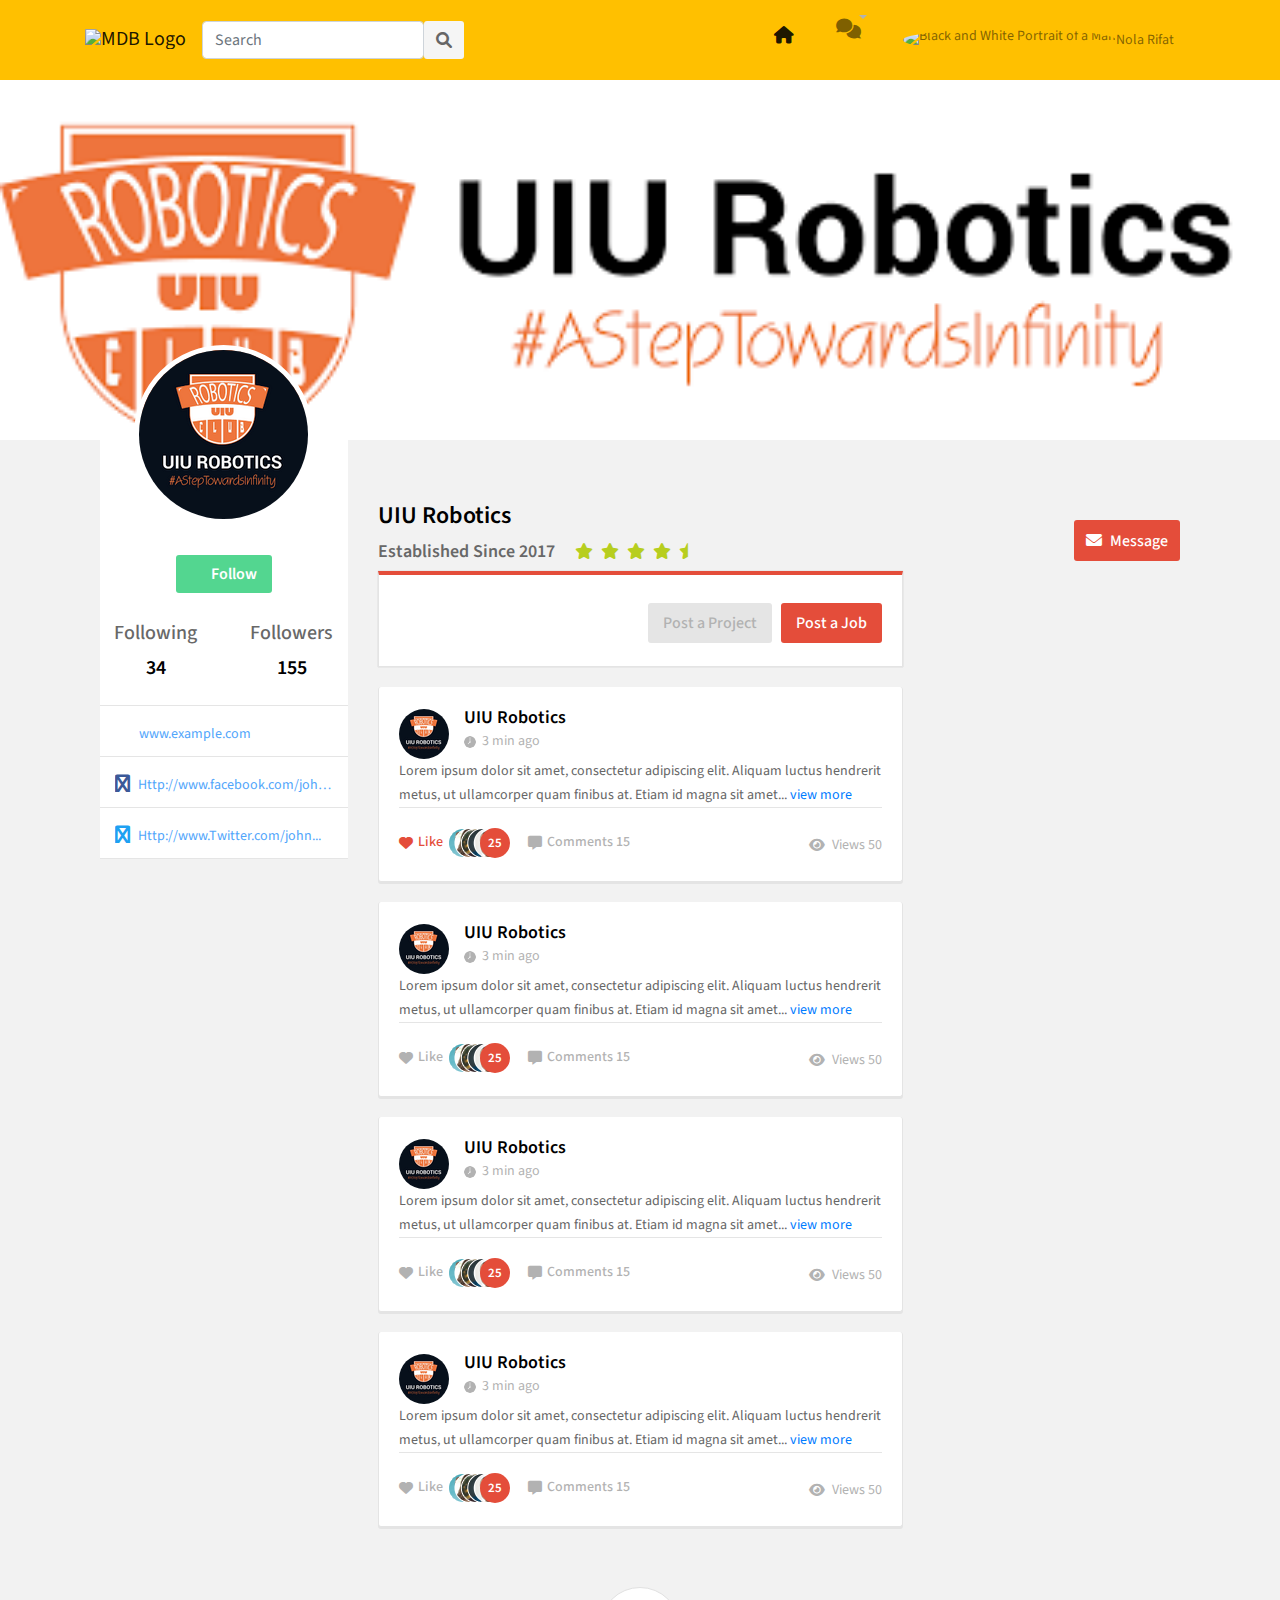
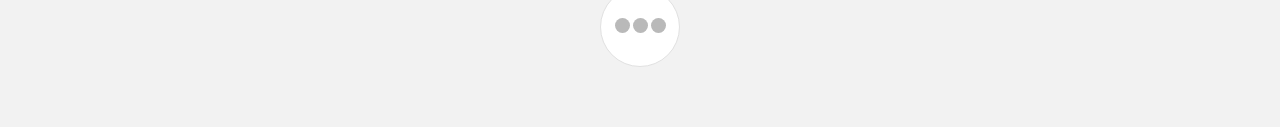
==== ClubPg.html @ 93779e3f "Version 1 Ui clubpg" ====
<!DOCTYPE html>
<html>
<head>
	<meta http-equiv="Content-Type" content="text/html; charset=UTF-8">

	<title>WorkWise Html Template</title>
	<meta name="viewport" content="width=device-width, initial-scale=1.0">
	<meta name="description" content="">
	<meta name="keywords" content="">
	<link rel="stylesheet" type="text/css" href="./WorkWise Html Template_files/animate.css">
	<link rel="stylesheet" type="text/css" href="./WorkWise Html Template_files/bootstrap.min.css">
	<link rel="stylesheet" type="text/css" href="./WorkWise Html Template_files/flatpickr.min.css">
	<link rel="stylesheet" type="text/css" href="./WorkWise Html Template_files/line-awesome.css">
	<link rel="stylesheet" type="text/css" href="./WorkWise Html Template_files/line-awesome-font-awesome.min.css">
	<link href="./WorkWise Html Template_files/all.min.css" rel="stylesheet" type="text/css">
	<link rel="stylesheet" type="text/css" href="./WorkWise Html Template_files/font-awesome.min.css">
	<link rel="stylesheet" type="text/css" href="./WorkWise Html Template_files/slick.css">
	<link rel="stylesheet" type="text/css" href="./WorkWise Html Template_files/slick-theme.css">
	<link rel="stylesheet" type="text/css" href="./WorkWise Html Template_files/style.css">
	<link rel="stylesheet" type="text/css" href="./WorkWise Html Template_files/responsive.css">
	<link href="https://cdn.jsdelivr.net/npm/bootstrap@5.1.3/dist/css/bootstrap.min.css" rel="stylesheet"
        integrity="sha384-1BmE4kWBq78iYhFldvKuhfTAU6auU8tT94WrHftjDbrCEXSU1oBoqyl2QvZ6jIW3" crossorigin="anonymous">
    <link href="https://cdnjs.cloudflare.com/ajax/libs/font-awesome/6.0.0/css/all.min.css" rel="stylesheet" />
    <link href="https://cdnjs.cloudflare.com/ajax/libs/mdb-ui-kit/4.3.0/mdb.min.css" rel="stylesheet" />
</head>

<body data-new-gr-c-s-check-loaded="14.1073.0" data-gr-ext-installed="">
	<style>
        @import url('https://fonts.googleapis.com/css2?family=Source+Sans+Pro:ital,wght@0,200;0,300;0,400;0,600;0,700;0,900;1,200;1,300;1,400;1,600;1,700;1,900&display=swap');

        * {
            font-family: 'Source Sans Pro', sans-serif;
        }
        body{
            background-color: #f2f2f2;
        }

        .navbar{
            background-color: #FFC000;
			width: 100%;
        }
        
    </style>
	<nav class="navbar navbar-expand-lg navbar-light bg-orange bg-opacity-30" >
		<div class="container justify-content-between">
			<div class="d-flex">
				<a class="navbar-brand me-2 mb-1 d-flex align-items-center" href="#">
					<img src="https://mdbcdn.b-cdn.net/img/logo/mdb-transaprent-noshadows.webp" height="20"
						alt="MDB Logo" loading="lazy" style="margin-top: 2px;" />
				</a>

				<form class="input-group w-auto my-auto d-none d-sm-flex">
					<input autocomplete="off" type="search" class="form-control rounded" placeholder="Search"
						style="min-width: 125px;" />
					<span class="input-group-text border-0 d-none d-lg-flex"><i class="fas fa-search"></i></span>
				</form>
			</div>

			<ul class="navbar-nav flex-row">

				<li class="nav-item me-3 me-lg-1 active">
					<a class="nav-link" href="#">
						<span><i class="fas fa-home fa-lg"></i></span>
					</a>
				</li>

				<li class="nav-item dropdown me-3 me-lg-1">
					<a class="nav-link dropdown-toggle hidden-arrow" href="#" id="navbarDropdownMenuLink" role="button" data-mdb-toggle="dropdown" aria-expanded="false">
						<i class="fas fa-comments fa-lg"></i>

					</a>
					<ul class="dropdown-menu dropdown-menu-end" aria-labelledby="navbarDropdownMenuLink">
						<li><a class="dropdown-item" href="#">Some news</a></li>
						<li><a class="dropdown-item" href="#">Another news</a></li>
						<li><a class="dropdown-item" href="#">Something else here</a></li>
					</ul>
				</li>

				<li class="nav-item me-3 me-lg-1">
					<a class="nav-link d-sm-flex align-items-sm-center" href="#">
						<img src="https://mdbcdn.b-cdn.net/img/new/avatars/1.webp" class="rounded-circle" height="22"
							alt="Black and White Portrait of a Man" loading="lazy" />
						<strong class="d-none d-sm-block ms-1">Nola Rifat</strong>
					</a>
				</li>
				
			</ul>
            
		</div>
	</nav>
	<div class="wrapper">
		
		<!--<header>
			
			<div class="container">
				<div class="header-data">
					<div class="logo">
						<a href="https://gambolthemes.net/workwise-new/index.html" title=""><img
								src="./WorkWise Html Template_files/logo.png" alt=""></a>
					</div>
					<div class="search-bar">
						<form>
							<input type="text" name="search" placeholder="Search...">
							<button type="submit"><i class="la la-search"></i></button>
						</form>
					</div>
					<div class="menu-btn">
						<a href="https://gambolthemes.net/workwise-new/company-profile.html#" title=""><i
								class="fa fa-bars"></i></a>
					</div>
					<div class="user-account">
						<div class="user-info">
							<img src="./WorkWise Html Template_files/user.png" alt="">
							<a href="https://gambolthemes.net/workwise-new/company-profile.html#" title="">John</a>
							<i class="la la-sort-down"></i>
						</div>
						<div class="user-account-settingss">
							<h3>Online Status</h3>
							<ul class="on-off-status">
								<li>
									<div class="fgt-sec">
										<input type="radio" name="cc" id="c5">
										<label for="c5">
											<span></span>
										</label>
										<small>Online</small>
									</div>
								</li>
								<li>
									<div class="fgt-sec">
										<input type="radio" name="cc" id="c6">
										<label for="c6">
											<span></span>
										</label>
										<small>Offline</small>
									</div>
								</li>
							</ul>
							<h3>Custom Status</h3>
							<div class="search_form">
								<form>
									<input type="text" name="search">
									<button type="submit">Ok</button>
								</form>
							</div>
							<h3>Setting</h3>
							<ul class="us-links">
								<li><a href="https://gambolthemes.net/workwise-new/profile-account-setting.html"
										title="">Account Setting</a></li>
								<li><a href="https://gambolthemes.net/workwise-new/company-profile.html#"
										title="">Privacy</a></li>
								<li><a href="https://gambolthemes.net/workwise-new/company-profile.html#"
										title="">Faqs</a></li>
								<li><a href="https://gambolthemes.net/workwise-new/company-profile.html#" title="">Terms
										&amp; Conditions</a></li>
							</ul>
							<h3 class="tc"><a href="https://gambolthemes.net/workwise-new/sign-in.html"
									title="">Logout</a></h3>
						</div>
					</div>
				</div>
			</div> 
		</header>-->
		<section class="cover-sec">
			<img src="./WorkWise Html Template_files/rcover.jpg" alt="">
		</section>
		<main>
			<div class="main-section">
				<div class="container">
					<div class="main-section-data">
						<div class="row">
							<div class="col-lg-3">
								<div class="main-left-sidebar">
									<div class="user_profile">
										<div class="user-pro-img">
											<img src="./WorkWise Html Template_files/rsz_robotics-profile.png" alt="">
										</div>
										<div class="user_pro_status">
											<ul class="flw-hr">
												<li><a href="https://gambolthemes.net/workwise-new/company-profile.html#"
														title="" class="flww"><i class="la la-plus"></i> Follow</a></li>
											</ul>
											<ul class="flw-status">
												<li>
													<span>Following</span>
													<b>34</b>
												</li>
												<li>
													<span>Followers</span>
													<b>155</b>
												</li>
											</ul>
										</div> 
										<ul class="social_links">
											<li><a href="https://gambolthemes.net/workwise-new/company-profile.html#"
													title=""><i class="la la-globe"></i> www.example.com</a></li>
											<li><a href="https://gambolthemes.net/workwise-new/company-profile.html#"
													title=""><i class="fa fa-facebook-square"></i>
													Http://www.facebook.com/john...</a></li>
											<li><a href="https://gambolthemes.net/workwise-new/company-profile.html#"
													title=""><i class="fa fa-twitter"></i>
													Http://www.Twitter.com/john...</a></li>
										</ul>
									</div>
								</div>
							</div>
							<div class="col-lg-6">
								<div class="main-ws-sec">
									<div class="user-tab-sec">
										<h3>UIU Robotics</h3>
										<div class="star-descp">
											<span>Established Since 2017</span>
											<ul>
												<li><i class="fa fa-star"></i></li>
												<li><i class="fa fa-star"></i></li>
												<li><i class="fa fa-star"></i></li>
												<li><i class="fa fa-star"></i></li>
												<li><i class="fa fa-star-half-o"></i></li>
											</ul> 
										</div>
									</div>
                                    <div class="post-topbar">
                                        <div class="user-picy">
                                           <img src="./WorkWise Html Template1_files/rsz_11rsz_robotics-profile.png" alt="">
                                        </div>
                                        <div class="post-st">
                                           <ul>
                                              <li><a class="post_project" href="https://gambolthemes.net/workwise-new/index.html#" title="">Post a Project</a></li>
                                              <li><a class="post-jb active" href="https://gambolthemes.net/workwise-new/index.html#" title="">Post a Job</a></li>
                                            </ul>
                                        </div>
                                    </div>
									<div class="product-feed-tab current" id="feed-dd">
										<div class="posts-section">
											<div class="post-bar">
												<div class="post_topbar">
													<div class="usy-dt">
														<img src="./WorkWise Html Template_files/rsz_11rsz_robotics-profile.png"
															alt="">
														<div class="usy-name">
															<h3>UIU Robotics</h3>
															<span><img src="./WorkWise Html Template_files/clock.png"
																	alt="">3 min ago</span>
														</div>
													</div>
													<div class="ed-opts">
														<a href="https://gambolthemes.net/workwise-new/company-profile.html#"
															title="" class="ed-opts-open"><i
																class="la la-ellipsis-v"></i></a>
														<ul class="ed-options">
															<li><a href="https://gambolthemes.net/workwise-new/company-profile.html#"
																	title="">Edit Post</a></li>
															<li><a href="https://gambolthemes.net/workwise-new/company-profile.html#"
																	title="">Unsaved</a></li>
															<li><a href="https://gambolthemes.net/workwise-new/company-profile.html#"
																	title="">Unbid</a></li>
															<li><a href="https://gambolthemes.net/workwise-new/company-profile.html#"
																	title="">Close</a></li>
															<li><a href="https://gambolthemes.net/workwise-new/company-profile.html#"
																	title="">Hide</a></li>
														</ul>
													</div>
												</div>
												<div class="epi-sec">
													<p>Lorem ipsum dolor sit amet, consectetur adipiscing elit. Aliquam
														luctus hendrerit metus, ut ullamcorper quam finibus at. Etiam id
														magna sit amet... <a
															href="https://gambolthemes.net/workwise-new/company-profile.html#"
															title="">view more</a></p>
												</div>
												<div class="job-status-bar">
													<ul class="like-com">
														<li>
															<a href="https://gambolthemes.net/workwise-new/company-profile.html#"
																class="active"><i class="fas fa-heart"></i> Like</a>
															<img src="./WorkWise Html Template_files/liked-img.png"
																alt="">
															<span>25</span>
														</li>
														<li><a href="https://gambolthemes.net/workwise-new/company-profile.html#"
																class="com"><i class="fas fa-comment-alt"></i> Comments
																15</a></li>
													</ul>
													<a
														href="https://gambolthemes.net/workwise-new/company-profile.html#"><i
															class="fas fa-eye"></i>Views 50</a>
												</div>
											</div>
											<div class="post-bar">
												<div class="post_topbar">
													<div class="usy-dt">
														<img src="./WorkWise Html Template_files/rsz_11rsz_robotics-profile.png"
															alt="">
														<div class="usy-name">
															<h3>UIU Robotics</h3>
															<span><img src="./WorkWise Html Template_files/clock.png"
																	alt="">3 min ago</span>
														</div>
													</div>
													<div class="ed-opts">
														<a href="https://gambolthemes.net/workwise-new/company-profile.html#"
															title="" class="ed-opts-open"><i
																class="la la-ellipsis-v"></i></a>
														<ul class="ed-options">
															<li><a href="https://gambolthemes.net/workwise-new/company-profile.html#"
																	title="">Edit Post</a></li>
															<li><a href="https://gambolthemes.net/workwise-new/company-profile.html#"
																	title="">Unsaved</a></li>
															<li><a href="https://gambolthemes.net/workwise-new/company-profile.html#"
																	title="">Unbid</a></li>
															<li><a href="https://gambolthemes.net/workwise-new/company-profile.html#"
																	title="">Close</a></li>
															<li><a href="https://gambolthemes.net/workwise-new/company-profile.html#"
																	title="">Hide</a></li>
														</ul>
													</div>
												</div>
												<div class="epi-sec">
													<p>Lorem ipsum dolor sit amet, consectetur adipiscing elit. Aliquam
														luctus hendrerit metus, ut ullamcorper quam finibus at. Etiam id
														magna sit amet... <a
															href="https://gambolthemes.net/workwise-new/company-profile.html#"
															title="">view more</a></p>
												</div>
												<div class="job-status-bar">
													<ul class="like-com">
														<li>
															<a
																href="https://gambolthemes.net/workwise-new/company-profile.html#"><i
																	class="fas fa-heart"></i> Like</a>
															<img src="./WorkWise Html Template_files/liked-img.png"
																alt="">
															<span>25</span>
														</li>
														<li><a href="https://gambolthemes.net/workwise-new/company-profile.html#"
																class="com"><i class="fas fa-comment-alt"></i> Comments
																15</a></li>
													</ul>
													<a
														href="https://gambolthemes.net/workwise-new/company-profile.html#"><i
															class="fas fa-eye"></i>Views 50</a>
												</div>
											</div>
											<div class="post-bar">
												<div class="post_topbar">
													<div class="usy-dt">
														<img src="./WorkWise Html Template_files/rsz_11rsz_robotics-profile.png"
															alt="">
														<div class="usy-name">
															<h3>UIU Robotics</h3>
															<span><img src="./WorkWise Html Template_files/clock.png"
																	alt="">3 min ago</span>
														</div>
													</div>
													<div class="ed-opts">
														<a href="https://gambolthemes.net/workwise-new/company-profile.html#"
															title="" class="ed-opts-open"><i
																class="la la-ellipsis-v"></i></a>
														<ul class="ed-options">
															<li><a href="https://gambolthemes.net/workwise-new/company-profile.html#"
																	title="">Edit Post</a></li>
															<li><a href="https://gambolthemes.net/workwise-new/company-profile.html#"
																	title="">Unsaved</a></li>
															<li><a href="https://gambolthemes.net/workwise-new/company-profile.html#"
																	title="">Unbid</a></li>
															<li><a href="https://gambolthemes.net/workwise-new/company-profile.html#"
																	title="">Close</a></li>
															<li><a href="https://gambolthemes.net/workwise-new/company-profile.html#"
																	title="">Hide</a></li>
														</ul>
													</div>
												</div>
												<div class="epi-sec">
													<p>Lorem ipsum dolor sit amet, consectetur adipiscing elit. Aliquam
														luctus hendrerit metus, ut ullamcorper quam finibus at. Etiam id
														magna sit amet... <a
															href="https://gambolthemes.net/workwise-new/company-profile.html#"
															title="">view more</a></p>
												</div>
												<div class="job-status-bar">
													<ul class="like-com">
														<li>
															<a
																href="https://gambolthemes.net/workwise-new/company-profile.html#"><i
																	class="fas fa-heart"></i> Like</a>
															<img src="./WorkWise Html Template_files/liked-img.png"
																alt="">
															<span>25</span>
														</li>
														<li><a href="https://gambolthemes.net/workwise-new/company-profile.html#"
																class="com"><i class="fas fa-comment-alt"></i> Comments
																15</a></li>
													</ul>
													<a
														href="https://gambolthemes.net/workwise-new/company-profile.html#"><i
															class="fas fa-eye"></i>Views 50</a>
												</div>
											</div>
											<div class="post-bar">
												<div class="post_topbar">
													<div class="usy-dt">
														<img src="./WorkWise Html Template_files/rsz_11rsz_robotics-profile.png"
															alt="">
														<div class="usy-name">
															<h3>UIU Robotics </h3>
															<span><img src="./WorkWise Html Template_files/clock.png"
																	alt="">3 min ago</span>
														</div>
													</div>
													<div class="ed-opts">
														<a href="https://gambolthemes.net/workwise-new/company-profile.html#"
															title="" class="ed-opts-open"><i
																class="la la-ellipsis-v"></i></a>
														<ul class="ed-options">
															<li><a href="https://gambolthemes.net/workwise-new/company-profile.html#"
																	title="">Edit Post</a></li>
															<li><a href="https://gambolthemes.net/workwise-new/company-profile.html#"
																	title="">Unsaved</a></li>
															<li><a href="https://gambolthemes.net/workwise-new/company-profile.html#"
																	title="">Unbid</a></li>
															<li><a href="https://gambolthemes.net/workwise-new/company-profile.html#"
																	title="">Close</a></li>
															<li><a href="https://gambolthemes.net/workwise-new/company-profile.html#"
																	title="">Hide</a></li>
														</ul>
													</div>
												</div>
												<div class="epi-sec">
													<p>Lorem ipsum dolor sit amet, consectetur adipiscing elit. Aliquam
														luctus hendrerit metus, ut ullamcorper quam finibus at. Etiam id
														magna sit amet... <a
															href="https://gambolthemes.net/workwise-new/company-profile.html#"
															title="">view more</a></p>
												</div>
												<div class="job-status-bar">
													<ul class="like-com">
														<li>
															<a
																href="https://gambolthemes.net/workwise-new/company-profile.html#"><i
																	class="fas fa-heart"></i> Like</a>
															<img src="./WorkWise Html Template_files/liked-img.png"
																alt="">
															<span>25</span>
														</li>
														<li><a href="https://gambolthemes.net/workwise-new/company-profile.html#"
																class="com"><i class="fas fa-comment-alt"></i> Comments
																15</a></li>
													</ul>
													<a
														href="https://gambolthemes.net/workwise-new/company-profile.html#"><i
															class="fas fa-eye"></i>Views 50</a>
												</div>
											</div>
											<div class="process-comm">
												<div class="spinner">
													<div class="bounce1"></div>
													<div class="bounce2"></div>
													<div class="bounce3"></div>
												</div>
											</div>
										</div>
									</div>
								</div>
							</div>
						    <div class="col-lg-3">
								<div class="right-sidebar">
									<div class="message-btn">
										<a href="https://gambolthemes.net/workwise-new/company-profile.html#"
											title=""><i class="fa fa-envelope"></i> Message</a>
									</div>
								</div>
							</div> 
						</div>
					</div>
				</div>
			</div>
		</main>
	<script src="https://cdn.jsdelivr.net/npm/bootstrap@5.1.3/dist/js/bootstrap.bundle.min.js"
        integrity="sha384-ka7Sk0Gln4gmtz2MlQnikT1wXgYsOg+OMhuP+IlRH9sENBO0LRn5q+8nbTov4+1p"
        crossorigin="anonymous"></script>
    <script type="text/javascript" src="https://cdnjs.cloudflare.com/ajax/libs/mdb-ui-kit/4.3.0/mdb.min.js"></script>
</body>
<grammarly-desktop-integration data-grammarly-shadow-root="true"></grammarly-desktop-integration>

</html>
---- WorkWise Html Template_files/flatpickr.min.css ----
.flatpickr-calendar{background:transparent;overflow:hidden;max-height:0;opacity:0;visibility:hidden;text-align:center;padding:0;-webkit-animation:none;animation:none;direction:ltr;border:0;font-size:14px;line-height:24px;border-radius:5px;position:absolute;width:315px;-webkit-box-sizing:border-box;box-sizing:border-box;-ms-touch-action:manipulation;touch-action:manipulation;background:#fff;-webkit-box-shadow:1px 0 0 #e6e6e6,-1px 0 0 #e6e6e6,0 1px 0 #e6e6e6,0 -1px 0 #e6e6e6,0 3px 13px rgba(0,0,0,0.08);box-shadow:1px 0 0 #e6e6e6,-1px 0 0 #e6e6e6,0 1px 0 #e6e6e6,0 -1px 0 #e6e6e6,0 3px 13px rgba(0,0,0,0.08);}.flatpickr-calendar.open,.flatpickr-calendar.inline{opacity:1;visibility:visible;overflow:visible;max-height:640px}.flatpickr-calendar.open{display:inline-block;z-index:99999}.flatpickr-calendar.animate.open{-webkit-animation:fpFadeInDown 300ms cubic-bezier(.23,1,.32,1);animation:fpFadeInDown 300ms cubic-bezier(.23,1,.32,1)}.flatpickr-calendar.inline{display:block;position:relative;top:2px}.flatpickr-calendar.static{position:absolute;top:calc(100% + 2px);}.flatpickr-calendar.static.open{z-index:999;display:block}.flatpickr-calendar.hasWeeks{width:auto}.flatpickr-calendar .hasWeeks .dayContainer,.flatpickr-calendar .hasTime .dayContainer{border-bottom:0;border-bottom-right-radius:0;border-bottom-left-radius:0}.flatpickr-calendar .hasWeeks .dayContainer{border-left:0}.flatpickr-calendar.showTimeInput.hasTime .flatpickr-time{height:40px;border-top:1px solid #e6e6e6}.flatpickr-calendar.noCalendar.hasTime .flatpickr-time{height:auto}.flatpickr-calendar:before,.flatpickr-calendar:after{position:absolute;display:block;pointer-events:none;border:solid transparent;content:'';height:0;width:0;left:22px}.flatpickr-calendar.rightMost:before,.flatpickr-calendar.rightMost:after{left:auto;right:22px}.flatpickr-calendar:before{border-width:5px;margin:0 -5px}.flatpickr-calendar:after{border-width:4px;margin:0 -4px}.flatpickr-calendar.arrowTop:before,.flatpickr-calendar.arrowTop:after{bottom:100%}.flatpickr-calendar.arrowTop:before{border-bottom-color:#e6e6e6}.flatpickr-calendar.arrowTop:after{border-bottom-color:#fff}.flatpickr-calendar.arrowBottom:before,.flatpickr-calendar.arrowBottom:after{top:100%}.flatpickr-calendar.arrowBottom:before{border-top-color:#e6e6e6}.flatpickr-calendar.arrowBottom:after{border-top-color:#fff}.flatpickr-calendar:focus{outline:0}.flatpickr-wrapper{position:relative;display:inline-block}.flatpickr-month{background:transparent;color:rgba(0,0,0,0.9);fill:rgba(0,0,0,0.9);height:28px;line-height:1;text-align:center;position:relative;-webkit-user-select:none;-moz-user-select:none;-ms-user-select:none;user-select:none;overflow:hidden}.flatpickr-prev-month,.flatpickr-next-month{text-decoration:none;cursor:pointer;position:absolute;top:0;line-height:16px;height:28px;padding:10px calc(3.57% - 1.5px);z-index:3;}.flatpickr-prev-month i,.flatpickr-next-month i{position:relative}.flatpickr-prev-month.flatpickr-prev-month,.flatpickr-next-month.flatpickr-prev-month{/*
        /*rtl:begin:ignore*/left:0;/*
        /*rtl:end:ignore*/}/*
        /*rtl:begin:ignore*/
/*
        /*rtl:end:ignore*/
.flatpickr-prev-month.flatpickr-next-month,.flatpickr-next-month.flatpickr-next-month{/*
        /*rtl:begin:ignore*/right:0;/*
        /*rtl:end:ignore*/}/*
        /*rtl:begin:ignore*/
/*
        /*rtl:end:ignore*/
.flatpickr-prev-month:hover,.flatpickr-next-month:hover{color:#959ea9;}.flatpickr-prev-month:hover svg,.flatpickr-next-month:hover svg{fill:#f64747}.flatpickr-prev-month svg,.flatpickr-next-month svg{width:14px;}.flatpickr-prev-month svg path,.flatpickr-next-month svg path{-webkit-transition:fill .1s;transition:fill .1s;fill:inherit}.numInputWrapper{position:relative;height:auto;}.numInputWrapper input,.numInputWrapper span{display:inline-block}.numInputWrapper input{width:100%}.numInputWrapper span{position:absolute;right:0;width:14px;padding:0 4px 0 2px;height:50%;line-height:50%;opacity:0;cursor:pointer;border:1px solid rgba(57,57,57,0.05);-webkit-box-sizing:border-box;box-sizing:border-box;}.numInputWrapper span:hover{background:rgba(0,0,0,0.1)}.numInputWrapper span:active{background:rgba(0,0,0,0.2)}.numInputWrapper span:after{display:block;content:"";position:absolute;top:33%}.numInputWrapper span.arrowUp{top:0;border-bottom:0;}.numInputWrapper span.arrowUp:after{border-left:4px solid transparent;border-right:4px solid transparent;border-bottom:4px solid rgba(57,57,57,0.6)}.numInputWrapper span.arrowDown{top:50%;}.numInputWrapper span.arrowDown:after{border-left:4px solid transparent;border-right:4px solid transparent;border-top:4px solid rgba(57,57,57,0.6)}.numInputWrapper span svg{width:inherit;height:auto;}.numInputWrapper span svg path{fill:rgba(0,0,0,0.5)}.numInputWrapper:hover{background:rgba(0,0,0,0.05);}.numInputWrapper:hover span{opacity:1}.flatpickr-current-month{font-size:135%;line-height:inherit;font-weight:300;color:inherit;position:absolute;width:75%;left:12.5%;padding:6.16px 0 0 0;line-height:1;height:28px;display:inline-block;text-align:center;-webkit-transform:translate3d(0,0,0);transform:translate3d(0,0,0);}.flatpickr-current-month.slideLeft{-webkit-transform:translate3d(-100%,0,0);transform:translate3d(-100%,0,0);-webkit-animation:fpFadeOut 400ms ease,fpSlideLeft 400ms cubic-bezier(.23,1,.32,1);animation:fpFadeOut 400ms ease,fpSlideLeft 400ms cubic-bezier(.23,1,.32,1)}.flatpickr-current-month.slideLeftNew{-webkit-transform:translate3d(100%,0,0);transform:translate3d(100%,0,0);-webkit-animation:fpFadeIn 400ms ease,fpSlideLeftNew 400ms cubic-bezier(.23,1,.32,1);animation:fpFadeIn 400ms ease,fpSlideLeftNew 400ms cubic-bezier(.23,1,.32,1)}.flatpickr-current-month.slideRight{-webkit-transform:translate3d(100%,0,0);transform:translate3d(100%,0,0);-webkit-animation:fpFadeOut 400ms ease,fpSlideRight 400ms cubic-bezier(.23,1,.32,1);animation:fpFadeOut 400ms ease,fpSlideRight 400ms cubic-bezier(.23,1,.32,1)}.flatpickr-current-month.slideRightNew{-webkit-transform:translate3d(0,0,0);transform:translate3d(0,0,0);-webkit-animation:fpFadeIn 400ms ease,fpSlideRightNew 400ms cubic-bezier(.23,1,.32,1);animation:fpFadeIn 400ms ease,fpSlideRightNew 400ms cubic-bezier(.23,1,.32,1)}.flatpickr-current-month span.cur-month{font-family:inherit;font-weight:700;color:inherit;display:inline-block;margin-left:.5ch;padding:0;}.flatpickr-current-month span.cur-month:hover{background:rgba(0,0,0,0.05)}.flatpickr-current-month .numInputWrapper{width:6ch;width:7ch\0;display:inline-block;}.flatpickr-current-month .numInputWrapper span.arrowUp:after{border-bottom-color:rgba(0,0,0,0.9)}.flatpickr-current-month .numInputWrapper span.arrowDown:after{border-top-color:rgba(0,0,0,0.9)}.flatpickr-current-month input.cur-year{background:transparent;-webkit-box-sizing:border-box;box-sizing:border-box;color:inherit;cursor:default;padding:0 0 0 .5ch;margin:0;display:inline-block;font-size:inherit;font-family:inherit;font-weight:300;line-height:inherit;height:initial;border:0;border-radius:0;vertical-align:initial;}.flatpickr-current-month input.cur-year:focus{outline:0}.flatpickr-current-month input.cur-year[disabled],.flatpickr-current-month input.cur-year[disabled]:hover{font-size:100%;color:rgba(0,0,0,0.5);background:transparent;pointer-events:none}.flatpickr-weekdays{background:transparent;text-align:center;overflow:hidden;width:315px;display:-webkit-box;display:-webkit-flex;display:-ms-flexbox;display:flex;-webkit-box-align:center;-webkit-align-items:center;-ms-flex-align:center;align-items:center;height:28px}span.flatpickr-weekday{cursor:default;font-size:90%;background:transparent;color:rgba(0,0,0,0.54);line-height:1;margin:0;text-align:center;display:block;-webkit-box-flex:1;-webkit-flex:1;-ms-flex:1;flex:1;font-weight:bolder}.dayContainer,.flatpickr-weeks{padding:1px 0 0 0}.flatpickr-days{position:relative;overflow:hidden;display:-webkit-box;display:-webkit-flex;display:-ms-flexbox;display:flex;width:315px;}.flatpickr-days:focus{outline:0}.dayContainer{padding:0;outline:0;text-align:left;width:315px;min-width:315px;max-width:315px;-webkit-box-sizing:border-box;box-sizing:border-box;display:inline-block;display:-ms-flexbox;display:-webkit-box;display:-webkit-flex;display:flex;-webkit-flex-wrap:wrap;flex-wrap:wrap;-ms-flex-wrap:wrap;-ms-flex-pack:justify;-webkit-justify-content:space-around;justify-content:space-around;-webkit-transform:translate3d(0,0,0);transform:translate3d(0,0,0);opacity:1}.flatpickr-calendar.animate .dayContainer.slideLeft{-webkit-animation:fpFadeOut 400ms cubic-bezier(.23,1,.32,1),fpSlideLeft 400ms cubic-bezier(.23,1,.32,1);animation:fpFadeOut 400ms cubic-bezier(.23,1,.32,1),fpSlideLeft 400ms cubic-bezier(.23,1,.32,1)}.flatpickr-calendar.animate .dayContainer.slideLeft,.flatpickr-calendar.animate .dayContainer.slideLeftNew{-webkit-transform:translate3d(-100%,0,0);transform:translate3d(-100%,0,0)}.flatpickr-calendar.animate .dayContainer.slideLeftNew{-webkit-animation:fpFadeIn 400ms cubic-bezier(.23,1,.32,1),fpSlideLeft 400ms cubic-bezier(.23,1,.32,1);animation:fpFadeIn 400ms cubic-bezier(.23,1,.32,1),fpSlideLeft 400ms cubic-bezier(.23,1,.32,1)}.flatpickr-calendar.animate .dayContainer.slideRight{-webkit-animation:fpFadeOut 400ms cubic-bezier(.23,1,.32,1),fpSlideRight 400ms cubic-bezier(.23,1,.32,1);animation:fpFadeOut 400ms cubic-bezier(.23,1,.32,1),fpSlideRight 400ms cubic-bezier(.23,1,.32,1);-webkit-transform:translate3d(100%,0,0);transform:translate3d(100%,0,0)}.flatpickr-calendar.animate .dayContainer.slideRightNew{-webkit-animation:fpFadeIn 400ms cubic-bezier(.23,1,.32,1),fpSlideRightNew 400ms cubic-bezier(.23,1,.32,1);animation:fpFadeIn 400ms cubic-bezier(.23,1,.32,1),fpSlideRightNew 400ms cubic-bezier(.23,1,.32,1)}.flatpickr-day{background:none;border:1px solid transparent;border-radius:150px;-webkit-box-sizing:border-box;box-sizing:border-box;color:#393939;cursor:pointer;font-weight:400;width:14.2857143%;-webkit-flex-basis:14.2857143%;-ms-flex-preferred-size:14.2857143%;flex-basis:14.2857143%;max-width:40px;height:40px;line-height:40px;margin:0;display:inline-block;position:relative;-webkit-box-pack:center;-webkit-justify-content:center;-ms-flex-pack:center;justify-content:center;text-align:center;}.flatpickr-day.inRange,.flatpickr-day.prevMonthDay.inRange,.flatpickr-day.nextMonthDay.inRange,.flatpickr-day.today.inRange,.flatpickr-day.prevMonthDay.today.inRange,.flatpickr-day.nextMonthDay.today.inRange,.flatpickr-day:hover,.flatpickr-day.prevMonthDay:hover,.flatpickr-day.nextMonthDay:hover,.flatpickr-day:focus,.flatpickr-day.prevMonthDay:focus,.flatpickr-day.nextMonthDay:focus{cursor:pointer;outline:0;background:#e6e6e6;border-color:#e6e6e6}.flatpickr-day.today{border-color:#959ea9;}.flatpickr-day.today:hover,.flatpickr-day.today:focus{border-color:#959ea9;background:#959ea9;color:#fff}.flatpickr-day.selected,.flatpickr-day.startRange,.flatpickr-day.endRange,.flatpickr-day.selected.inRange,.flatpickr-day.startRange.inRange,.flatpickr-day.endRange.inRange,.flatpickr-day.selected:focus,.flatpickr-day.startRange:focus,.flatpickr-day.endRange:focus,.flatpickr-day.selected:hover,.flatpickr-day.startRange:hover,.flatpickr-day.endRange:hover,.flatpickr-day.selected.prevMonthDay,.flatpickr-day.startRange.prevMonthDay,.flatpickr-day.endRange.prevMonthDay,.flatpickr-day.selected.nextMonthDay,.flatpickr-day.startRange.nextMonthDay,.flatpickr-day.endRange.nextMonthDay{background:#569ff7;-webkit-box-shadow:none;box-shadow:none;color:#fff;border-color:#569ff7}.flatpickr-day.selected.startRange,.flatpickr-day.startRange.startRange,.flatpickr-day.endRange.startRange{border-radius:50px 0 0 50px}.flatpickr-day.selected.endRange,.flatpickr-day.startRange.endRange,.flatpickr-day.endRange.endRange{border-radius:0 50px 50px 0}.flatpickr-day.selected.startRange + .endRange,.flatpickr-day.startRange.startRange + .endRange,.flatpickr-day.endRange.startRange + .endRange{-webkit-box-shadow:-10px 0 0 #569ff7;box-shadow:-10px 0 0 #569ff7}.flatpickr-day.selected.startRange.endRange,.flatpickr-day.startRange.startRange.endRange,.flatpickr-day.endRange.startRange.endRange{border-radius:50px}.flatpickr-day.inRange{border-radius:0;-webkit-box-shadow:-5px 0 0 #e6e6e6,5px 0 0 #e6e6e6;box-shadow:-5px 0 0 #e6e6e6,5px 0 0 #e6e6e6}.flatpickr-day.disabled,.flatpickr-day.disabled:hover{pointer-events:none}.flatpickr-day.disabled,.flatpickr-day.disabled:hover,.flatpickr-day.prevMonthDay,.flatpickr-day.nextMonthDay,.flatpickr-day.notAllowed,.flatpickr-day.notAllowed.prevMonthDay,.flatpickr-day.notAllowed.nextMonthDay{color:rgba(57,57,57,0.3);background:transparent;border-color:transparent;cursor:default}.flatpickr-day.week.selected{border-radius:0;-webkit-box-shadow:-5px 0 0 #569ff7,5px 0 0 #569ff7;box-shadow:-5px 0 0 #569ff7,5px 0 0 #569ff7}.rangeMode .flatpickr-day{margin-top:1px}.flatpickr-weekwrapper{display:inline-block;float:left;}.flatpickr-weekwrapper .flatpickr-weeks{padding:0 12px;-webkit-box-shadow:1px 0 0 #e6e6e6;box-shadow:1px 0 0 #e6e6e6}.flatpickr-weekwrapper .flatpickr-weekday{float:none;width:100%;line-height:28px}.flatpickr-weekwrapper span.flatpickr-day{display:block;width:100%;max-width:none}.flatpickr-innerContainer{display:block;display:-webkit-box;display:-webkit-flex;display:-ms-flexbox;display:flex;-webkit-box-sizing:border-box;box-sizing:border-box;overflow:hidden;}.flatpickr-rContainer{display:inline-block;padding:0;-webkit-box-sizing:border-box;box-sizing:border-box}.flatpickr-time{text-align:center;outline:0;display:block;height:0;line-height:40px;max-height:40px;-webkit-box-sizing:border-box;box-sizing:border-box;overflow:hidden;display:-webkit-box;display:-webkit-flex;display:-ms-flexbox;display:flex;}.flatpickr-time:after{content:"";display:table;clear:both}.flatpickr-time .numInputWrapper{-webkit-box-flex:1;-webkit-flex:1;-ms-flex:1;flex:1;width:40%;height:40px;float:left;}.flatpickr-time .numInputWrapper span.arrowUp:after{border-bottom-color:#393939}.flatpickr-time .numInputWrapper span.arrowDown:after{border-top-color:#393939}.flatpickr-time.hasSeconds .numInputWrapper{width:26%}.flatpickr-time.time24hr .numInputWrapper{width:49%}.flatpickr-time input{background:transparent;-webkit-box-shadow:none;box-shadow:none;border:0;border-radius:0;text-align:center;margin:0;padding:0;height:inherit;line-height:inherit;cursor:pointer;color:#393939;font-size:14px;position:relative;-webkit-box-sizing:border-box;box-sizing:border-box;}.flatpickr-time input.flatpickr-hour{font-weight:bold}.flatpickr-time input.flatpickr-minute,.flatpickr-time input.flatpickr-second{font-weight:400}.flatpickr-time input:focus{outline:0;border:0}.flatpickr-time .flatpickr-time-separator,.flatpickr-time .flatpickr-am-pm{height:inherit;display:inline-block;float:left;line-height:inherit;color:#393939;font-weight:bold;width:2%;-webkit-user-select:none;-moz-user-select:none;-ms-user-select:none;user-select:none;-webkit-align-self:center;-ms-flex-item-align:center;align-self:center}.flatpickr-time .flatpickr-am-pm{outline:0;width:18%;cursor:pointer;text-align:center;font-weight:400;}.flatpickr-time .flatpickr-am-pm:hover,.flatpickr-time .flatpickr-am-pm:focus{background:#f0f0f0}.flatpickr-input[readonly]{cursor:pointer}@-webkit-keyframes fpFadeInDown{from{opacity:0;-webkit-transform:translate3d(0,-20px,0);transform:translate3d(0,-20px,0)}to{opacity:1;-webkit-transform:translate3d(0,0,0);transform:translate3d(0,0,0)}}@keyframes fpFadeInDown{from{opacity:0;-webkit-transform:translate3d(0,-20px,0);transform:translate3d(0,-20px,0)}to{opacity:1;-webkit-transform:translate3d(0,0,0);transform:translate3d(0,0,0)}}@-webkit-keyframes fpSlideLeft{from{-webkit-transform:translate3d(0,0,0);transform:translate3d(0,0,0)}to{-webkit-transform:translate3d(-100%,0,0);transform:translate3d(-100%,0,0)}}@keyframes fpSlideLeft{from{-webkit-transform:translate3d(0,0,0);transform:translate3d(0,0,0)}to{-webkit-transform:translate3d(-100%,0,0);transform:translate3d(-100%,0,0)}}@-webkit-keyframes fpSlideLeftNew{from{-webkit-transform:translate3d(100%,0,0);transform:translate3d(100%,0,0)}to{-webkit-transform:translate3d(0,0,0);transform:translate3d(0,0,0)}}@keyframes fpSlideLeftNew{from{-webkit-transform:translate3d(100%,0,0);transform:translate3d(100%,0,0)}to{-webkit-transform:translate3d(0,0,0);transform:translate3d(0,0,0)}}@-webkit-keyframes fpSlideRight{from{-webkit-transform:translate3d(0,0,0);transform:translate3d(0,0,0)}to{-webkit-transform:translate3d(100%,0,0);transform:translate3d(100%,0,0)}}@keyframes fpSlideRight{from{-webkit-transform:translate3d(0,0,0);transform:translate3d(0,0,0)}to{-webkit-transform:translate3d(100%,0,0);transform:translate3d(100%,0,0)}}@-webkit-keyframes fpSlideRightNew{from{-webkit-transform:translate3d(-100%,0,0);transform:translate3d(-100%,0,0)}to{-webkit-transform:translate3d(0,0,0);transform:translate3d(0,0,0)}}@keyframes fpSlideRightNew{from{-webkit-transform:translate3d(-100%,0,0);transform:translate3d(-100%,0,0)}to{-webkit-transform:translate3d(0,0,0);transform:translate3d(0,0,0)}}@-webkit-keyframes fpFadeOut{from{opacity:1}to{opacity:0}}@keyframes fpFadeOut{from{opacity:1}to{opacity:0}}@-webkit-keyframes fpFadeIn{from{opacity:0}to{opacity:1}}@keyframes fpFadeIn{from{opacity:0}to{opacity:1}}
---- WorkWise Html Template_files/line-awesome.css ----
/*!
 *  Line Awesome 1.1.0 by @icons_8 - https://icons8.com/line-awesome
 *  License - https://icons8.com/good-boy-license/ (Font: SIL OFL 1.1, CSS: MIT License)
 *
 * Made with love by Icons8 [ https://icons8.com/ ] using FontCustom [ https://github.com/FontCustom/fontcustom ]
 *
 * Contacts:
 *    [ https://icons8.com/contact ]
 *
 * Follow Icon8 on
 *    Twitter [ https://twitter.com/icons_8 ]
 *    Facebook [ https://www.facebook.com/Icons8 ]
 *    Google+ [ https://plus.google.com/+Icons8 ]
 *    GitHub [ https://github.com/icons8 ]
 */

@font-face {
  font-family: "LineAwesome";
  src: url("../fonts/line-awesome.eot?v=1.1.");
  src: url("../fonts/line-awesome.eot??v=1.1.#iefix") format("embedded-opentype"),
       url("../fonts/line-awesome.woff2?v=1.1.") format("woff2"),
       url("../fonts/line-awesome.woff?v=1.1.") format("woff"),
       url("../fonts/line-awesome.ttf?v=1.1.") format("truetype"),
       url("../fonts/line-awesome.svg?v=1.1.#fa") format("svg");
  font-weight: normal;
  font-style: normal;
}

@media screen and (-webkit-min-device-pixel-ratio:0) {
  @font-face {
    font-family: "LineAwesome";
    src: url("../fonts/line-awesome.svg?v=1.1.#fa") format("svg");
  }
}

/* Thanks to http://fontawesome.io @fontawesome and @davegandy */
.la {
    display: inline-block;
    font: normal normal normal 16px/1 "LineAwesome";
    font-size: inherit;
    text-decoration: inherit;
    text-rendering: optimizeLegibility;
    text-transform: none;
    -moz-osx-font-smoothing: grayscale;
    -webkit-font-smoothing: antialiased;
    font-smoothing: antialiased;
}
/* makes the font 33% larger relative to the icon container */
.la-lg {
    font-size: 1.33333333em;
    line-height: 0.75em;
    vertical-align: -15%;
}
.la-2x {
    font-size: 2em;
}
.la-3x {
    font-size: 3em;
}
.la-4x {
    font-size: 4em;
}
.la-5x {
    font-size: 5em;
}
.la-fw {
    width: 1.28571429em;
    text-align: center;
}
.la-ul {
    padding-left: 0;
    margin-left: 2.14285714em;
    list-style-type: none;
}
.la-ul > li {
    position: relative;
}
.la-li {
    position: absolute;
    left: -2.14285714em;
    width: 2.14285714em;
    top: 0.14285714em;
    text-align: center;
}
.la-li.la-lg {
    left: -1.85714286em;
}
.la-border {
    padding: .2em .25em .15em;
    border: solid 0.08em #eeeeee;
    border-radius: .1em;
}
.pull-right {
    float: right;
}
.pull-left {
    float: left;
}
.li.pull-left {
    margin-right: .3em;
}
.li.pull-right {
    margin-left: .3em;
}
.la-spin {
    -webkit-animation: fa-spin 2s infinite linear;
    animation: fa-spin 2s infinite linear;
}
@-webkit-keyframes fa-spin {
    0% {
        -webkit-transform: rotate(0deg);
        transform: rotate(0deg);
    }
    100% {
        -webkit-transform: rotate(359deg);
        transform: rotate(359deg);
    }
}
@keyframes fa-spin {
    0% {
        -webkit-transform: rotate(0deg);
        transform: rotate(0deg);
    }
    100% {
        -webkit-transform: rotate(359deg);
        transform: rotate(359deg);
    }
}
.la-rotate-90 {
    filter: progid:DXImageTransform.Microsoft.BasicImage(rotation=1);
    -webkit-transform: rotate(90deg);
    -ms-transform: rotate(90deg);
    transform: rotate(90deg);
}
.la-rotate-180 {
    filter: progid:DXImageTransform.Microsoft.BasicImage(rotation=2);
    -webkit-transform: rotate(180deg);
    -ms-transform: rotate(180deg);
    transform: rotate(180deg);
}
.la-rotate-270 {
    filter: progid:DXImageTransform.Microsoft.BasicImage(rotation=3);
    -webkit-transform: rotate(270deg);
    -ms-transform: rotate(270deg);
    transform: rotate(270deg);
}
.la-flip-horizontal {
    filter: progid:DXImageTransform.Microsoft.BasicImage(rotation=0, mirror=1);
    -webkit-transform: scale(-1, 1);
    -ms-transform: scale(-1, 1);
    transform: scale(-1, 1);
}
.la-flip-vertical {
    filter: progid:DXImageTransform.Microsoft.BasicImage(rotation=2, mirror=1);
    -webkit-transform: scale(1, -1);
    -ms-transform: scale(1, -1);
    transform: scale(1, -1);
}
:root .la-rotate-90,
:root .la-rotate-180,
:root .la-rotate-270,
:root .la-flip-horizontal,
:root .la-flip-vertical {
    filter: none;
}
.la-stack {
    position: relative;
    display: inline-block;
    width: 2em;
    height: 2em;
    line-height: 2em;
    vertical-align: middle;
}
.la-stack-1x,
.la-stack-2x {
    position: absolute;
    left: 0;
    width: 100%;
    text-align: center;
}
.la-stack-1x {
    line-height: inherit;
}
.la-stack-2x {
    font-size: 2em;
}
.la-inverse {
    color: #ffffff;
}
/* Thanks to http://fontawesome.io @fontawesome and @davegandy */

.la-500px:before { content: "\f100"; }
.la-adjust:before { content: "\f101"; }
.la-adn:before { content: "\f102"; }
.la-align-center:before { content: "\f103"; }
.la-align-justify:before { content: "\f104"; }
.la-align-left:before { content: "\f105"; }
.la-align-right:before { content: "\f106"; }
.la-amazon:before { content: "\f107"; }
.la-ambulance:before { content: "\f108"; }
.la-anchor:before { content: "\f109"; }
.la-android:before { content: "\f10a"; }
.la-angellist:before { content: "\f10b"; }
.la-angle-double-down:before { content: "\f10c"; }
.la-angle-double-left:before { content: "\f10d"; }
.la-angle-double-right:before { content: "\f10e"; }
.la-angle-double-up:before { content: "\f10f"; }
.la-angle-down:before { content: "\f110"; }
.la-angle-left:before { content: "\f111"; }
.la-angle-right:before { content: "\f112"; }
.la-angle-up:before { content: "\f113"; }
.la-apple:before { content: "\f114"; }
.la-archive:before { content: "\f115"; }
.la-area-chart:before { content: "\f116"; }
.la-arrow-circle-down:before { content: "\f117"; }
.la-arrow-circle-left:before { content: "\f118"; }
.la-arrow-circle-o-down:before { content: "\f119"; }
.la-arrow-circle-o-left:before { content: "\f11a"; }
.la-arrow-circle-o-right:before { content: "\f11b"; }
.la-arrow-circle-o-up:before { content: "\f11c"; }
.la-arrow-circle-right:before { content: "\f11d"; }
.la-arrow-circle-up:before { content: "\f11e"; }
.la-arrow-down:before { content: "\f11f"; }
.la-arrow-left:before { content: "\f120"; }
.la-arrow-right:before { content: "\f121"; }
.la-arrow-up:before { content: "\f122"; }
.la-arrows:before { content: "\f123"; }
.la-arrows-alt:before { content: "\f124"; }
.la-arrows-h:before { content: "\f125"; }
.la-arrows-v:before { content: "\f126"; }
.la-asterisk:before { content: "\f127"; }
.la-at:before { content: "\f128"; }
.la-automobile:before { content: "\f129"; }
.la-backward:before { content: "\f12a"; }
.la-balance-scale:before { content: "\f12b"; }
.la-ban:before { content: "\f12c"; }
.la-bank:before { content: "\f12d"; }
.la-bar-chart:before { content: "\f12e"; }
.la-bar-chart-o:before { content: "\f12f"; }
.la-barcode:before { content: "\f130"; }
.la-bars:before { content: "\f131"; }
.la-battery-0:before { content: "\f132"; }
.la-battery-1:before { content: "\f133"; }
.la-battery-2:before { content: "\f134"; }
.la-battery-3:before { content: "\f135"; }
.la-battery-4:before { content: "\f136"; }
.la-battery-empty:before { content: "\f137"; }
.la-battery-full:before { content: "\f138"; }
.la-battery-half:before { content: "\f139"; }
.la-battery-quarter:before { content: "\f13a"; }
.la-battery-three-quarters:before { content: "\f13b"; }
.la-bed:before { content: "\f13c"; }
.la-beer:before { content: "\f13d"; }
.la-behance:before { content: "\f13e"; }
.la-behance-square:before { content: "\f13f"; }
.la-bell:before { content: "\f140"; }
.la-bell-o:before { content: "\f141"; }
.la-bell-slash:before { content: "\f142"; }
.la-bell-slash-o:before { content: "\f143"; }
.la-bicycle:before { content: "\f144"; }
.la-binoculars:before { content: "\f145"; }
.la-birthday-cake:before { content: "\f146"; }
.la-bitbucket:before { content: "\f147"; }
.la-bitbucket-square:before { content: "\f148"; }
.la-bitcoin:before { content: "\f149"; }
.la-black-tie:before { content: "\f14a"; }
.la-bold:before { content: "\f14b"; }
.la-bolt:before { content: "\f14c"; }
.la-bomb:before { content: "\f14d"; }
.la-book:before { content: "\f14e"; }
.la-bookmark:before { content: "\f14f"; }
.la-bookmark-o:before { content: "\f150"; }
.la-briefcase:before { content: "\f151"; }
.la-btc:before { content: "\f152"; }
.la-bug:before { content: "\f153"; }
.la-building:before { content: "\f154"; }
.la-building-o:before { content: "\f155"; }
.la-bullhorn:before { content: "\f156"; }
.la-bullseye:before { content: "\f157"; }
.la-bus:before { content: "\f158"; }
.la-buysellads:before { content: "\f159"; }
.la-cab:before { content: "\f15a"; }
.la-calculator:before { content: "\f15b"; }
.la-calendar:before { content: "\f15c"; }
.la-calendar-check-o:before { content: "\f15d"; }
.la-calendar-minus-o:before { content: "\f15e"; }
.la-calendar-o:before { content: "\f15f"; }
.la-calendar-plus-o:before { content: "\f160"; }
.la-calendar-times-o:before { content: "\f161"; }
.la-camera:before { content: "\f162"; }
.la-camera-retro:before { content: "\f163"; }
.la-car:before { content: "\f164"; }
.la-caret-down:before { content: "\f165"; }
.la-caret-left:before { content: "\f166"; }
.la-caret-right:before { content: "\f167"; }
.la-caret-square-o-down:before, .la-toggle-down:before { content: "\f168"; }
.la-caret-square-o-left:before, .la-toggle-left:before { content: "\f169"; }
.la-caret-square-o-right:before, .la-toggle-right:before { content: "\f16a"; }
.la-caret-square-o-up:before, .la-toggle-up:before { content: "\f16b"; }
.la-caret-up:before { content: "\f16c"; }
.la-cart-arrow-down:before { content: "\f16d"; }
.la-cart-plus:before { content: "\f16e"; }
.la-cc:before { content: "\f16f"; }
.la-cc-amex:before { content: "\f170"; }
.la-cc-diners-club:before { content: "\f171"; }
.la-cc-discover:before { content: "\f172"; }
.la-cc-jcb:before { content: "\f173"; }
.la-cc-mastercard:before { content: "\f174"; }
.la-cc-paypal:before { content: "\f175"; }
.la-cc-stripe:before { content: "\f176"; }
.la-cc-visa:before { content: "\f177"; }
.la-certificate:before { content: "\f178"; }
.la-chain:before { content: "\f179"; }
.la-chain-broken:before { content: "\f17a"; }
.la-check:before { content: "\f17b"; }
.la-check-circle:before { content: "\f17c"; }
.la-check-circle-o:before { content: "\f17d"; }
.la-check-square:before { content: "\f17e"; }
.la-check-square-o:before { content: "\f17f"; }
.la-chevron-circle-down:before { content: "\f180"; }
.la-chevron-circle-left:before { content: "\f181"; }
.la-chevron-circle-right:before { content: "\f182"; }
.la-chevron-circle-up:before { content: "\f183"; }
.la-chevron-down:before { content: "\f184"; }
.la-chevron-left:before { content: "\f185"; }
.la-chevron-right:before { content: "\f186"; }
.la-chevron-up:before { content: "\f187"; }
.la-child:before { content: "\f188"; }
.la-chrome:before { content: "\f189"; }
.la-circle:before { content: "\f18a"; }
.la-circle-o:before { content: "\f18b"; }
.la-circle-o-notch:before { content: "\f18c"; }
.la-circle-thin:before { content: "\f18d"; }
.la-clipboard:before { content: "\f18e"; }
.la-clock-o:before { content: "\f18f"; }
.la-clone:before { content: "\f190"; }
.la-close:before { content: "\f191"; }
.la-cloud:before { content: "\f192"; }
.la-cloud-download:before { content: "\f193"; }
.la-cloud-upload:before { content: "\f194"; }
.la-cny:before { content: "\f195"; }
.la-code:before { content: "\f196"; }
.la-code-fork:before { content: "\f197"; }
.la-codepen:before { content: "\f198"; }
.la-coffee:before { content: "\f199"; }
.la-cog:before { content: "\f19a"; }
.la-cogs:before { content: "\f19b"; }
.la-columns:before { content: "\f19c"; }
.la-comment:before { content: "\f19d"; }
.la-comment-o:before { content: "\f19e"; }
.la-commenting:before { content: "\f19f"; }
.la-commenting-o:before { content: "\f1a0"; }
.la-comments:before { content: "\f1a1"; }
.la-comments-o:before { content: "\f1a2"; }
.la-compass:before { content: "\f1a3"; }
.la-compress:before { content: "\f1a4"; }
.la-connectdevelop:before { content: "\f1a5"; }
.la-contao:before { content: "\f1a6"; }
.la-copy:before { content: "\f1a7"; }
.la-copyright:before { content: "\f1a8"; }
.la-creative-commons:before { content: "\f1a9"; }
.la-credit-card:before { content: "\f1aa"; }
.la-crop:before { content: "\f1ab"; }
.la-crosshairs:before { content: "\f1ac"; }
.la-css3:before { content: "\f1ad"; }
.la-cube:before { content: "\f1ae"; }
.la-cubes:before { content: "\f1af"; }
.la-cut:before { content: "\f1b0"; }
.la-cutlery:before { content: "\f1b1"; }
.la-dashboard:before { content: "\f1b2"; }
.la-dashcube:before { content: "\f1b3"; }
.la-database:before { content: "\f1b4"; }
.la-dedent:before { content: "\f1b5"; }
.la-delicious:before { content: "\f1b6"; }
.la-desktop:before { content: "\f1b7"; }
.la-deviantart:before { content: "\f1b8"; }
.la-diamond:before { content: "\f1b9"; }
.la-digg:before { content: "\f1ba"; }
.la-dollar:before { content: "\f1bb"; }
.la-dot-circle-o:before { content: "\f1bc"; }
.la-download:before { content: "\f1bd"; }
.la-dribbble:before { content: "\f1be"; }
.la-dropbox:before { content: "\f1bf"; }
.la-drupal:before { content: "\f1c0"; }
.la-edit:before { content: "\f1c1"; }
.la-eject:before { content: "\f1c2"; }
.la-ellipsis-h:before { content: "\f1c3"; }
.la-ellipsis-v:before { content: "\f1c4"; }
.la-empire:before, .la-ge:before { content: "\f1c5"; }
.la-envelope:before { content: "\f1c6"; }
.la-envelope-o:before { content: "\f1c7"; }
.la-envelope-square:before { content: "\f1c8"; }
.la-eraser:before { content: "\f1c9"; }
.la-eur:before { content: "\f1ca"; }
.la-euro:before { content: "\f1cb"; }
.la-exchange:before { content: "\f1cc"; }
.la-exclamation:before { content: "\f1cd"; }
.la-exclamation-circle:before { content: "\f1ce"; }
.la-exclamation-triangle:before { content: "\f1cf"; }
.la-expand:before { content: "\f1d0"; }
.la-expeditedssl:before { content: "\f1d1"; }
.la-external-link:before { content: "\f1d2"; }
.la-external-link-square:before { content: "\f1d3"; }
.la-eye:before { content: "\f1d4"; }
.la-eye-slash:before { content: "\f1d5"; }
.la-eyedropper:before { content: "\f1d6"; }
.la-facebook:before, .la-facebook-f:before { content: "\f1d7"; }
.la-facebook-official:before { content: "\f1d8"; }
.la-facebook-square:before { content: "\f1d9"; }
.la-fast-backward:before { content: "\f1da"; }
.la-fast-forward:before { content: "\f1db"; }
.la-fax:before { content: "\f1dc"; }
.la-female:before { content: "\f1dd"; }
.la-fighter-jet:before { content: "\f1de"; }
.la-file:before { content: "\f1df"; }
.la-file-archive-o:before { content: "\f1e0"; }
.la-file-audio-o:before { content: "\f1e1"; }
.la-file-code-o:before { content: "\f1e2"; }
.la-file-excel-o:before { content: "\f1e3"; }
.la-file-image-o:before { content: "\f1e4"; }
.la-file-movie-o:before { content: "\f1e5"; }
.la-file-o:before { content: "\f1e6"; }
.la-file-pdf-o:before { content: "\f1e7"; }
.la-file-photo-o:before { content: "\f1e8"; }
.la-file-picture-o:before { content: "\f1e9"; }
.la-file-powerpoint-o:before { content: "\f1ea"; }
.la-file-sound-o:before { content: "\f1eb"; }
.la-file-text:before { content: "\f1ec"; }
.la-file-text-o:before { content: "\f1ed"; }
.la-file-video-o:before { content: "\f1ee"; }
.la-file-word-o:before { content: "\f1ef"; }
.la-file-zip-o:before { content: "\f1f0"; }
.la-files-o:before { content: "\f1f1"; }
.la-film:before { content: "\f1f2"; }
.la-filter:before { content: "\f1f3"; }
.la-fire:before { content: "\f1f4"; }
.la-fire-extinguisher:before { content: "\f1f5"; }
.la-firefox:before { content: "\f1f6"; }
.la-flag:before { content: "\f1f7"; }
.la-flag-checkered:before { content: "\f1f8"; }
.la-flag-o:before { content: "\f1f9"; }
.la-flash:before { content: "\f1fa"; }
.la-flask:before { content: "\f1fb"; }
.la-flickr:before { content: "\f1fc"; }
.la-floppy-o:before { content: "\f1fd"; }
.la-folder:before { content: "\f1fe"; }
.la-folder-o:before { content: "\f1ff"; }
.la-folder-open:before { content: "\f200"; }
.la-folder-open-o:before { content: "\f201"; }
.la-font:before { content: "\f202"; }
.la-fonticons:before { content: "\f203"; }
.la-forumbee:before { content: "\f204"; }
.la-forward:before { content: "\f205"; }
.la-foursquare:before { content: "\f206"; }
.la-frown-o:before { content: "\f207"; }
.la-futbol-o:before, .la-soccer-ball-o:before { content: "\f208"; }
.la-gamepad:before { content: "\f209"; }
.la-gavel:before { content: "\f20a"; }
.la-gbp:before { content: "\f20b"; }
.la-gear:before { content: "\f20c"; }
.la-gears:before { content: "\f20d"; }
.la-genderless:before { content: "\f20e"; }
.la-get-pocket:before { content: "\f20f"; }
.la-gg:before { content: "\f210"; }
.la-gg-circle:before { content: "\f211"; }
.la-gift:before { content: "\f212"; }
.la-git:before { content: "\f213"; }
.la-git-square:before { content: "\f214"; }
.la-github:before { content: "\f215"; }
.la-github-alt:before { content: "\f216"; }
.la-github-square:before { content: "\f217"; }
.la-glass:before { content: "\f218"; }
.la-globe:before { content: "\f219"; }
.la-google:before { content: "\f21a"; }
.la-google-plus:before { content: "\f21b"; }
.la-google-plus-square:before { content: "\f21c"; }
.la-google-wallet:before { content: "\f21d"; }
.la-graduation-cap:before { content: "\f21e"; }
.la-gratipay:before, .la-gittip:before { content: "\f21f"; }
.la-group:before { content: "\f220"; }
.la-h-square:before { content: "\f221"; }
.la-hacker-news:before { content: "\f222"; }
.la-hand-grab-o:before { content: "\f223"; }
.la-hand-lizard-o:before { content: "\f224"; }
.la-hand-o-down:before { content: "\f225"; }
.la-hand-o-left:before { content: "\f226"; }
.la-hand-o-right:before { content: "\f227"; }
.la-hand-o-up:before { content: "\f228"; }
.la-hand-paper-o:before { content: "\f229"; }
.la-hand-peace-o:before { content: "\f22a"; }
.la-hand-pointer-o:before { content: "\f22b"; }
.la-hand-rock-o:before { content: "\f22c"; }
.la-hand-scissors-o:before { content: "\f22d"; }
.la-hand-spock-o:before { content: "\f22e"; }
.la-hand-stop-o:before { content: "\f22f"; }
.la-hdd-o:before { content: "\f230"; }
.la-header:before { content: "\f231"; }
.la-headphones:before { content: "\f232"; }
.la-heart:before { content: "\f233"; }
.la-heart-o:before { content: "\f234"; }
.la-heartbeat:before { content: "\f235"; }
.la-history:before { content: "\f236"; }
.la-home:before { content: "\f237"; }
.la-hospital-o:before { content: "\f238"; }
.la-hotel:before { content: "\f239"; }
.la-hourglass:before { content: "\f23a"; }
.la-hourglass-1:before { content: "\f23b"; }
.la-hourglass-2:before { content: "\f23c"; }
.la-hourglass-3:before { content: "\f23d"; }
.la-hourglass-end:before { content: "\f23e"; }
.la-hourglass-half:before { content: "\f23f"; }
.la-hourglass-o:before { content: "\f240"; }
.la-hourglass-start:before { content: "\f241"; }
.la-houzz:before { content: "\f242"; }
.la-html5:before { content: "\f243"; }
.la-i-cursor:before { content: "\f244"; }
.la-ils:before { content: "\f245"; }
.la-image:before { content: "\f246"; }
.la-inbox:before { content: "\f247"; }
.la-indent:before { content: "\f248"; }
.la-industry:before { content: "\f249"; }
.la-info:before { content: "\f24a"; }
.la-info-circle:before { content: "\f24b"; }
.la-inr:before { content: "\f24c"; }
.la-instagram:before { content: "\f24d"; }
.la-institution:before { content: "\f24e"; }
.la-internet-explorer:before { content: "\f24f"; }
.la-ioxhost:before { content: "\f250"; }
.la-italic:before { content: "\f251"; }
.la-joomla:before { content: "\f252"; }
.la-jpy:before { content: "\f253"; }
.la-jsfiddle:before { content: "\f254"; }
.la-key:before { content: "\f255"; }
.la-keyboard-o:before { content: "\f256"; }
.la-krw:before { content: "\f257"; }
.la-language:before { content: "\f258"; }
.la-laptop:before { content: "\f259"; }
.la-lastfm:before { content: "\f25a"; }
.la-lastfm-square:before { content: "\f25b"; }
.la-leaf:before { content: "\f25c"; }
.la-leanpub:before { content: "\f25d"; }
.la-legal:before { content: "\f25e"; }
.la-lemon-o:before { content: "\f25f"; }
.la-level-down:before { content: "\f260"; }
.la-level-up:before { content: "\f261"; }
.la-life-bouy:before { content: "\f262"; }
.la-life-buoy:before { content: "\f263"; }
.la-life-ring:before, .la-support:before { content: "\f264"; }
.la-life-saver:before { content: "\f265"; }
.la-lightbulb-o:before { content: "\f266"; }
.la-line-chart:before { content: "\f267"; }
.la-link:before { content: "\f268"; }
.la-linkedin:before { content: "\f269"; }
.la-linkedin-square:before { content: "\f26a"; }
.la-linux:before { content: "\f26b"; }
.la-list:before { content: "\f26c"; }
.la-list-alt:before { content: "\f26d"; }
.la-list-ol:before { content: "\f26e"; }
.la-list-ul:before { content: "\f26f"; }
.la-location-arrow:before { content: "\f270"; }
.la-lock:before { content: "\f271"; }
.la-long-arrow-down:before { content: "\f272"; }
.la-long-arrow-left:before { content: "\f273"; }
.la-long-arrow-right:before { content: "\f274"; }
.la-long-arrow-up:before { content: "\f275"; }
.la-magic:before { content: "\f276"; }
.la-magnet:before { content: "\f277"; }
.la-mail-forward:before { content: "\f278"; }
.la-mail-reply:before { content: "\f279"; }
.la-mail-reply-all:before { content: "\f27a"; }
.la-male:before { content: "\f27b"; }
.la-map:before { content: "\f27c"; }
.la-map-marker:before { content: "\f27d"; }
.la-map-o:before { content: "\f27e"; }
.la-map-pin:before { content: "\f27f"; }
.la-map-signs:before { content: "\f280"; }
.la-mars:before { content: "\f281"; }
.la-mars-double:before { content: "\f282"; }
.la-mars-stroke:before { content: "\f283"; }
.la-mars-stroke-h:before { content: "\f284"; }
.la-mars-stroke-v:before { content: "\f285"; }
.la-maxcdn:before { content: "\f286"; }
.la-meanpath:before { content: "\f287"; }
.la-medium:before { content: "\f288"; }
.la-medkit:before { content: "\f289"; }
.la-meh-o:before { content: "\f28a"; }
.la-mercury:before { content: "\f28b"; }
.la-microphone:before { content: "\f28c"; }
.la-microphone-slash:before { content: "\f28d"; }
.la-minus:before { content: "\f28e"; }
.la-minus-circle:before { content: "\f28f"; }
.la-minus-square:before { content: "\f290"; }
.la-minus-square-o:before { content: "\f291"; }
.la-mobile:before { content: "\f292"; }
.la-mobile-phone:before { content: "\f293"; }
.la-money:before { content: "\f294"; }
.la-moon-o:before { content: "\f295"; }
.la-mortar-board:before { content: "\f296"; }
.la-motorcycle:before { content: "\f297"; }
.la-mouse-pointer:before { content: "\f298"; }
.la-music:before { content: "\f299"; }
.la-navicon:before { content: "\f29a"; }
.la-neuter:before { content: "\f29b"; }
.la-newspaper-o:before { content: "\f29c"; }
.la-object-group:before { content: "\f29d"; }
.la-object-ungroup:before { content: "\f29e"; }
.la-odnoklassniki:before { content: "\f29f"; }
.la-odnoklassniki-square:before { content: "\f2a0"; }
.la-opencart:before { content: "\f2a1"; }
.la-openid:before { content: "\f2a2"; }
.la-opera:before { content: "\f2a3"; }
.la-optin-monster:before { content: "\f2a4"; }
.la-outdent:before { content: "\f2a5"; }
.la-pagelines:before { content: "\f2a6"; }
.la-paint-brush:before { content: "\f2a7"; }
.la-paper-plane:before, .la-send:before { content: "\f2a8"; }
.la-paper-plane-o:before, .la-send-o:before { content: "\f2a9"; }
.la-paperclip:before { content: "\f2aa"; }
.la-paragraph:before { content: "\f2ab"; }
.la-paste:before { content: "\f2ac"; }
.la-pause:before { content: "\f2ad"; }
.la-paw:before { content: "\f2ae"; }
.la-paypal:before { content: "\f2af"; }
.la-pencil:before { content: "\f2b0"; }
.la-pencil-square:before { content: "\f2b1"; }
.la-pencil-square-o:before { content: "\f2b2"; }
.la-phone:before { content: "\f2b3"; }
.la-phone-square:before { content: "\f2b4"; }
.la-photo:before { content: "\f2b5"; }
.la-picture-o:before { content: "\f2b6"; }
.la-pie-chart:before { content: "\f2b7"; }
.la-pied-piper:before { content: "\f2b8"; }
.la-pied-piper-alt:before { content: "\f2b9"; }
.la-pinterest:before { content: "\f2ba"; }
.la-pinterest-p:before { content: "\f2bb"; }
.la-pinterest-square:before { content: "\f2bc"; }
.la-plane:before { content: "\f2bd"; }
.la-play:before { content: "\f2be"; }
.la-play-circle:before { content: "\f2bf"; }
.la-play-circle-o:before { content: "\f2c0"; }
.la-plug:before { content: "\f2c1"; }
.la-plus:before { content: "\f2c2"; }
.la-plus-circle:before { content: "\f2c3"; }
.la-plus-square:before { content: "\f2c4"; }
.la-plus-square-o:before { content: "\f2c5"; }
.la-power-off:before { content: "\f2c6"; }
.la-print:before { content: "\f2c7"; }
.la-puzzle-piece:before { content: "\f2c8"; }
.la-qq:before { content: "\f2c9"; }
.la-qrcode:before { content: "\f2ca"; }
.la-question:before { content: "\f2cb"; }
.la-question-circle:before { content: "\f2cc"; }
.la-quote-left:before { content: "\f2cd"; }
.la-quote-right:before { content: "\f2ce"; }
.la-ra:before { content: "\f2cf"; }
.la-random:before { content: "\f2d0"; }
.la-rebel:before { content: "\f2d1"; }
.la-recycle:before { content: "\f2d2"; }
.la-reddit:before { content: "\f2d3"; }
.la-reddit-square:before { content: "\f2d4"; }
.la-refresh:before { content: "\f2d5"; }
.la-registered:before { content: "\f2d6"; }
.la-renren:before { content: "\f2d7"; }
.la-reorder:before { content: "\f2d8"; }
.la-repeat:before { content: "\f2d9"; }
.la-reply:before { content: "\f2da"; }
.la-reply-all:before { content: "\f2db"; }
.la-retweet:before { content: "\f2dc"; }
.la-rmb:before { content: "\f2dd"; }
.la-road:before { content: "\f2de"; }
.la-rocket:before { content: "\f2df"; }
.la-rotate-left:before { content: "\f2e0"; }
.la-rotate-right:before { content: "\f2e1"; }
.la-rouble:before { content: "\f2e2"; }
.la-rss:before, .la-feed:before { content: "\f2e3"; }
.la-rss-square:before { content: "\f2e4"; }
.la-rub:before { content: "\f2e5"; }
.la-ruble:before { content: "\f2e6"; }
.la-rupee:before { content: "\f2e7"; }
.la-safari:before { content: "\f2e8"; }
.la-save:before { content: "\f2e9"; }
.la-scissors:before { content: "\f2ea"; }
.la-search:before { content: "\f2eb"; }
.la-search-minus:before { content: "\f2ec"; }
.la-search-plus:before { content: "\f2ed"; }
.la-sellsy:before { content: "\f2ee"; }
.la-server:before { content: "\f2ef"; }
.la-share:before { content: "\f2f0"; }
.la-share-alt:before { content: "\f2f1"; }
.la-share-alt-square:before { content: "\f2f2"; }
.la-share-square:before { content: "\f2f3"; }
.la-share-square-o:before { content: "\f2f4"; }
.la-shekel:before { content: "\f2f5"; }
.la-sheqel:before { content: "\f2f6"; }
.la-shield:before { content: "\f2f7"; }
.la-ship:before { content: "\f2f8"; }
.la-shirtsinbulk:before { content: "\f2f9"; }
.la-shopping-cart:before { content: "\f2fa"; }
.la-sign-in:before { content: "\f2fb"; }
.la-sign-out:before { content: "\f2fc"; }
.la-signal:before { content: "\f2fd"; }
.la-simplybuilt:before { content: "\f2fe"; }
.la-sitemap:before { content: "\f2ff"; }
.la-skyatlas:before { content: "\f300"; }
.la-skype:before { content: "\f301"; }
.la-slack:before { content: "\f302"; }
.la-sliders:before { content: "\f303"; }
.la-slideshare:before { content: "\f304"; }
.la-smile-o:before { content: "\f305"; }
.la-sort:before, .la-unsorted:before { content: "\f306"; }
.la-sort-alpha-asc:before { content: "\f307"; }
.la-sort-alpha-desc:before { content: "\f308"; }
.la-sort-amount-asc:before { content: "\f309"; }
.la-sort-amount-desc:before { content: "\f30a"; }
.la-sort-asc:before, .la-sort-up:before { content: "\f30b"; }
.la-sort-desc:before, .la-sort-down:before { content: "\f30c"; }
.la-sort-numeric-asc:before { content: "\f30d"; }
.la-sort-numeric-desc:before { content: "\f30e"; }
.la-soundcloud:before { content: "\f30f"; }
.la-space-shuttle:before { content: "\f310"; }
.la-spinner:before { content: "\f311"; }
.la-spoon:before { content: "\f312"; }
.la-spotify:before { content: "\f313"; }
.la-square:before { content: "\f314"; }
.la-square-o:before { content: "\f315"; }
.la-stack-exchange:before { content: "\f316"; }
.la-stack-overflow:before { content: "\f317"; }
.la-star:before { content: "\f318"; }
.la-star-half:before { content: "\f319"; }
.la-star-half-o:before, .la-star-half-full:before, .la-star-half-empty:before { content: "\f31a"; }
.la-star-o:before { content: "\f31b"; }
.la-steam:before { content: "\f31c"; }
.la-steam-square:before { content: "\f31d"; }
.la-step-backward:before { content: "\f31e"; }
.la-step-forward:before { content: "\f31f"; }
.la-stethoscope:before { content: "\f320"; }
.la-sticky-note:before { content: "\f321"; }
.la-sticky-note-o:before { content: "\f322"; }
.la-stop:before { content: "\f323"; }
.la-street-view:before { content: "\f324"; }
.la-strikethrough:before { content: "\f325"; }
.la-stumbleupon:before { content: "\f326"; }
.la-stumbleupon-circle:before { content: "\f327"; }
.la-subscript:before { content: "\f328"; }
.la-subway:before { content: "\f329"; }
.la-suitcase:before { content: "\f32a"; }
.la-sun-o:before { content: "\f32b"; }
.la-superscript:before { content: "\f32c"; }
.la-table:before { content: "\f32d"; }
.la-tablet:before { content: "\f32e"; }
.la-tachometer:before { content: "\f32f"; }
.la-tag:before { content: "\f330"; }
.la-tags:before { content: "\f331"; }
.la-tasks:before { content: "\f332"; }
.la-taxi:before { content: "\f333"; }
.la-television:before, .la-tv:before { content: "\f334"; }
.la-tencent-weibo:before { content: "\f335"; }
.la-terminal:before { content: "\f336"; }
.la-text-height:before { content: "\f337"; }
.la-text-width:before { content: "\f338"; }
.la-th:before { content: "\f339"; }
.la-th-large:before { content: "\f33a"; }
.la-th-list:before { content: "\f33b"; }
.la-thumb-tack:before { content: "\f33c"; }
.la-thumbs-down:before { content: "\f33d"; }
.la-thumbs-o-down:before { content: "\f33e"; }
.la-thumbs-o-up:before { content: "\f33f"; }
.la-thumbs-up:before { content: "\f340"; }
.la-ticket:before { content: "\f341"; }
.la-times:before, .la-remove:before { content: "\f342"; }
.la-times-circle:before { content: "\f343"; }
.la-times-circle-o:before { content: "\f344"; }
.la-tint:before { content: "\f345"; }
.la-toggle-off:before { content: "\f346"; }
.la-toggle-on:before { content: "\f347"; }
.la-trademark:before { content: "\f348"; }
.la-train:before { content: "\f349"; }
.la-transgender:before, .la-intersex:before { content: "\f34a"; }
.la-transgender-alt:before { content: "\f34b"; }
.la-trash:before { content: "\f34c"; }
.la-trash-o:before { content: "\f34d"; }
.la-tree:before { content: "\f34e"; }
.la-trello:before { content: "\f34f"; }
.la-tripadvisor:before { content: "\f350"; }
.la-trophy:before { content: "\f351"; }
.la-truck:before { content: "\f352"; }
.la-try:before { content: "\f353"; }
.la-tty:before { content: "\f354"; }
.la-tumblr:before { content: "\f355"; }
.la-tumblr-square:before { content: "\f356"; }
.la-turkish-lira:before { content: "\f357"; }
.la-twitch:before { content: "\f358"; }
.la-twitter:before { content: "\f359"; }
.la-twitter-square:before { content: "\f35a"; }
.la-umbrella:before { content: "\f35b"; }
.la-underline:before { content: "\f35c"; }
.la-undo:before { content: "\f35d"; }
.la-university:before { content: "\f35e"; }
.la-unlink:before { content: "\f35f"; }
.la-unlock:before { content: "\f360"; }
.la-unlock-alt:before { content: "\f361"; }
.la-upload:before { content: "\f362"; }
.la-usd:before { content: "\f363"; }
.la-user:before { content: "\f364"; }
.la-user-md:before { content: "\f365"; }
.la-user-plus:before { content: "\f366"; }
.la-user-secret:before { content: "\f367"; }
.la-user-times:before { content: "\f368"; }
.la-users:before { content: "\f369"; }
.la-venus:before { content: "\f36a"; }
.la-venus-double:before { content: "\f36b"; }
.la-venus-mars:before { content: "\f36c"; }
.la-viacoin:before { content: "\f36d"; }
.la-video-camera:before { content: "\f36e"; }
.la-vimeo:before { content: "\f36f"; }
.la-vimeo-square:before { content: "\f370"; }
.la-vine:before { content: "\f371"; }
.la-vk:before { content: "\f372"; }
.la-volume-down:before { content: "\f373"; }
.la-volume-off:before { content: "\f374"; }
.la-volume-up:before { content: "\f375"; }
.la-warning:before { content: "\f376"; }
.la-wechat:before { content: "\f377"; }
.la-weibo:before { content: "\f378"; }
.la-weixin:before { content: "\f379"; }
.la-whatsapp:before { content: "\f37a"; }
.la-wheelchair:before { content: "\f37b"; }
.la-wifi:before { content: "\f37c"; }
.la-wikipedia-w:before { content: "\f37d"; }
.la-windows:before { content: "\f37e"; }
.la-won:before { content: "\f37f"; }
.la-wordpress:before { content: "\f380"; }
.la-wrench:before { content: "\f381"; }
.la-xing:before { content: "\f382"; }
.la-xing-square:before { content: "\f383"; }
.la-y-combinator:before { content: "\f384"; }
.la-y-combinator-square:before { content: "\f385"; }
.la-yahoo:before { content: "\f386"; }
.la-yc:before { content: "\f387"; }
.la-yc-square:before { content: "\f388"; }
.la-yelp:before { content: "\f389"; }
.la-yen:before { content: "\f38a"; }
.la-youtube:before { content: "\f38b"; }
.la-youtube-play:before { content: "\f38c"; }
.la-youtube-square:before { content: "\f38d"; }
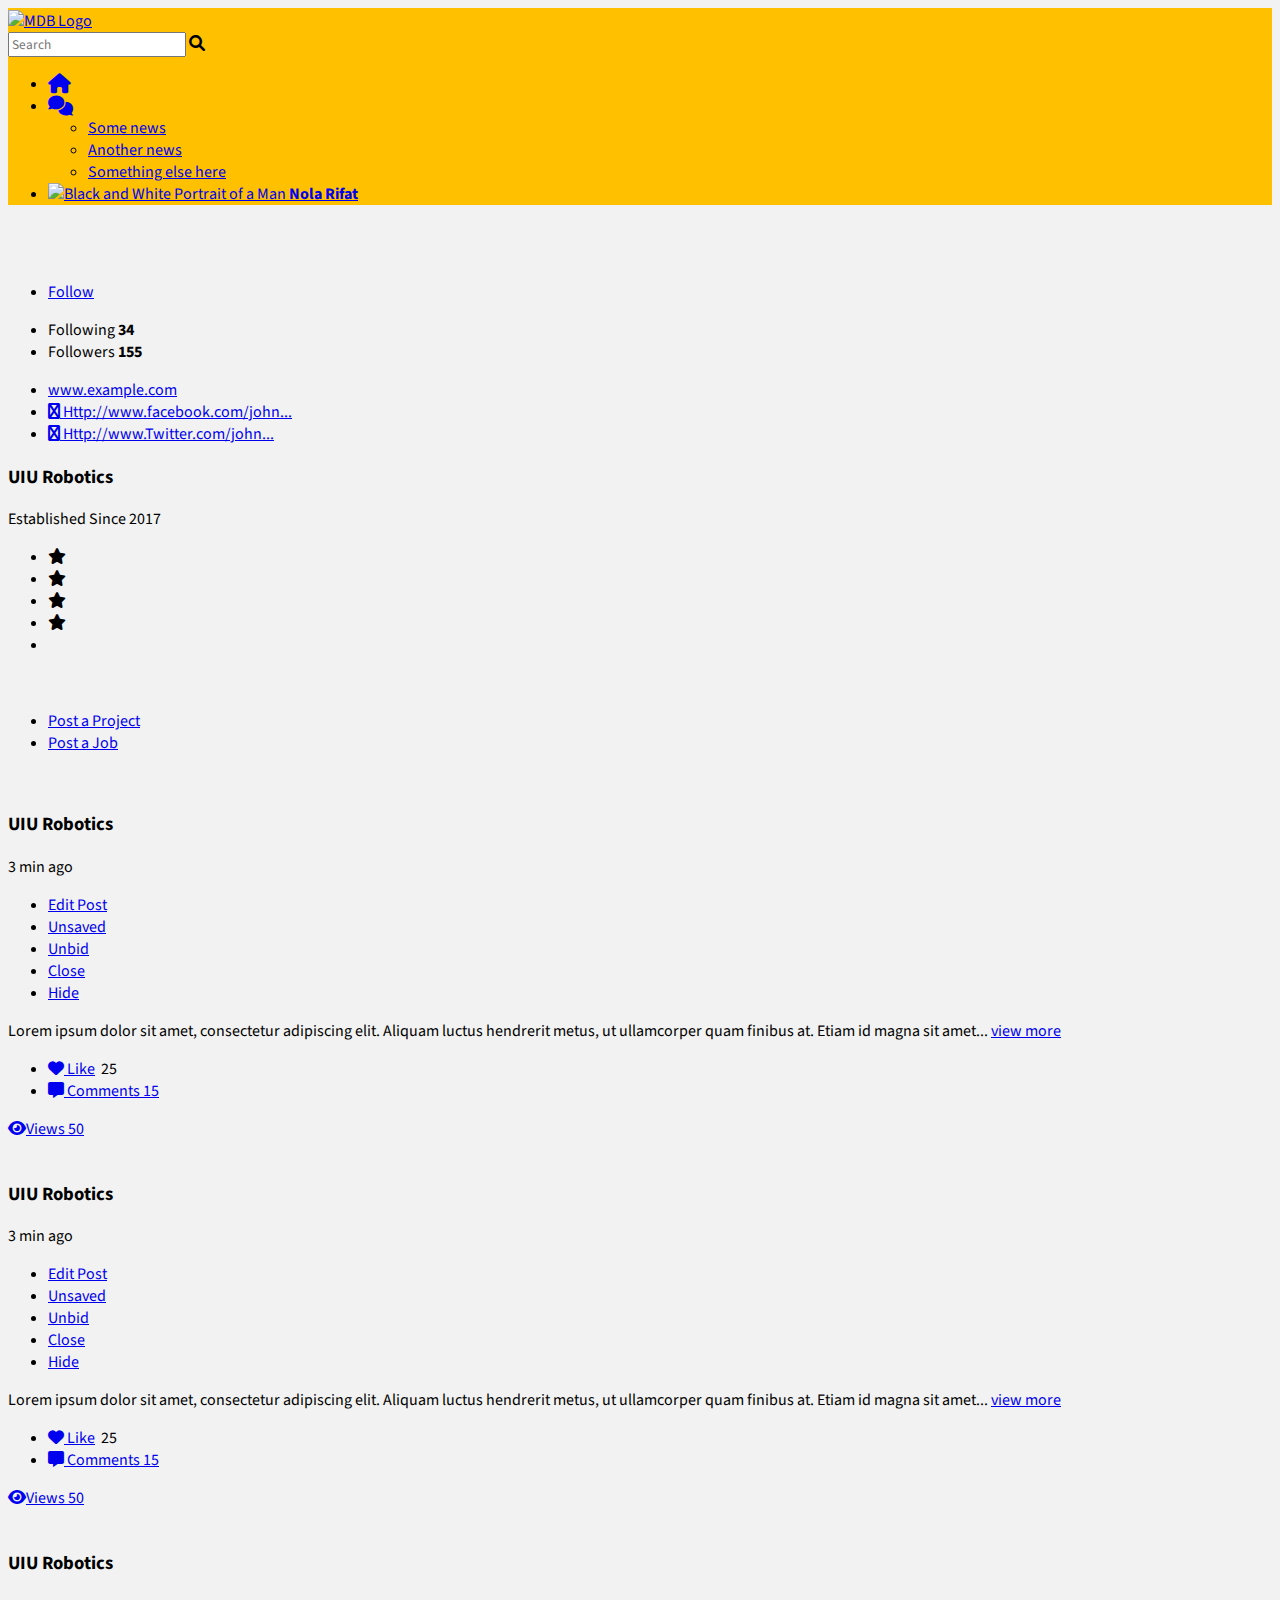
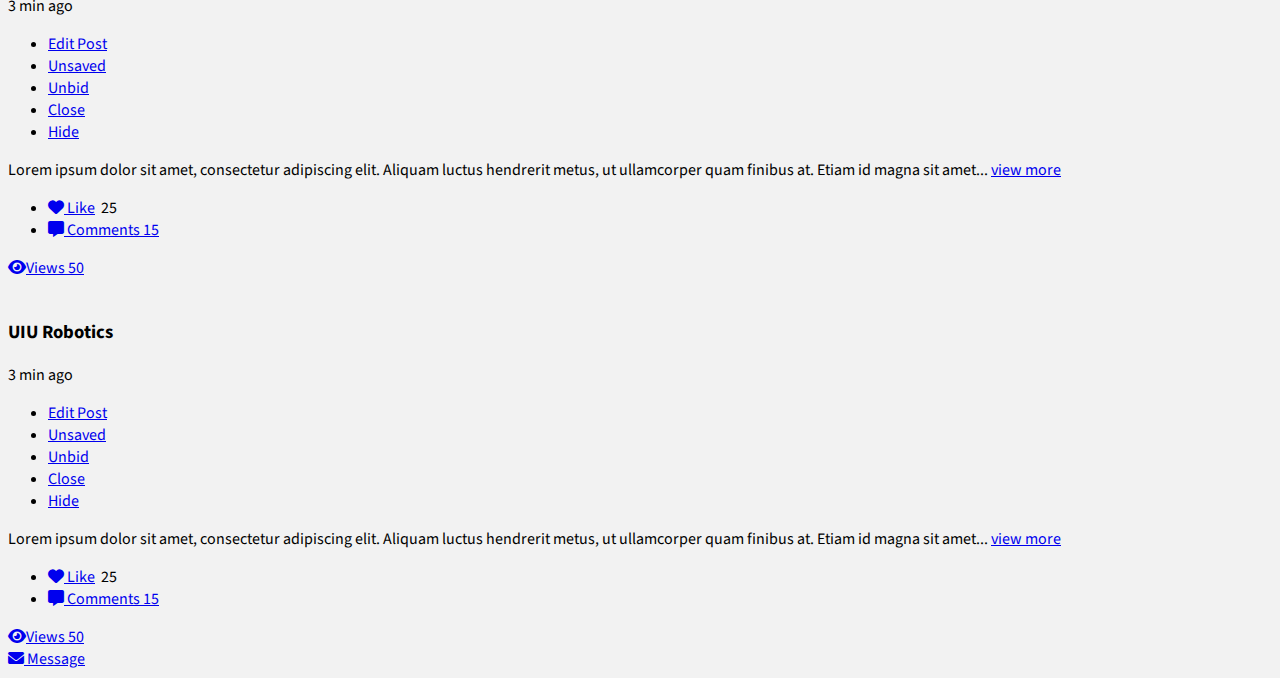
==== commit e723b9ea: "club pg v2" ====
--- a/ClubPg.html
+++ b/ClubPg.html
@@ -90,77 +90,6 @@
 	</nav>
 	<div class="wrapper">
 		
-		<!--<header>
-			
-			<div class="container">
-				<div class="header-data">
-					<div class="logo">
-						<a href="https://gambolthemes.net/workwise-new/index.html" title=""><img
-								src="./WorkWise Html Template_files/logo.png" alt=""></a>
-					</div>
-					<div class="search-bar">
-						<form>
-							<input type="text" name="search" placeholder="Search...">
-							<button type="submit"><i class="la la-search"></i></button>
-						</form>
-					</div>
-					<div class="menu-btn">
-						<a href="https://gambolthemes.net/workwise-new/company-profile.html#" title=""><i
-								class="fa fa-bars"></i></a>
-					</div>
-					<div class="user-account">
-						<div class="user-info">
-							<img src="./WorkWise Html Template_files/user.png" alt="">
-							<a href="https://gambolthemes.net/workwise-new/company-profile.html#" title="">John</a>
-							<i class="la la-sort-down"></i>
-						</div>
-						<div class="user-account-settingss">
-							<h3>Online Status</h3>
-							<ul class="on-off-status">
-								<li>
-									<div class="fgt-sec">
-										<input type="radio" name="cc" id="c5">
-										<label for="c5">
-											<span></span>
-										</label>
-										<small>Online</small>
-									</div>
-								</li>
-								<li>
-									<div class="fgt-sec">
-										<input type="radio" name="cc" id="c6">
-										<label for="c6">
-											<span></span>
-										</label>
-										<small>Offline</small>
-									</div>
-								</li>
-							</ul>
-							<h3>Custom Status</h3>
-							<div class="search_form">
-								<form>
-									<input type="text" name="search">
-									<button type="submit">Ok</button>
-								</form>
-							</div>
-							<h3>Setting</h3>
-							<ul class="us-links">
-								<li><a href="https://gambolthemes.net/workwise-new/profile-account-setting.html"
-										title="">Account Setting</a></li>
-								<li><a href="https://gambolthemes.net/workwise-new/company-profile.html#"
-										title="">Privacy</a></li>
-								<li><a href="https://gambolthemes.net/workwise-new/company-profile.html#"
-										title="">Faqs</a></li>
-								<li><a href="https://gambolthemes.net/workwise-new/company-profile.html#" title="">Terms
-										&amp; Conditions</a></li>
-							</ul>
-							<h3 class="tc"><a href="https://gambolthemes.net/workwise-new/sign-in.html"
-									title="">Logout</a></h3>
-						</div>
-					</div>
-				</div>
-			</div> 
-		</header>-->
 		<section class="cover-sec">
 			<img src="./WorkWise Html Template_files/rcover.jpg" alt="">
 		</section>
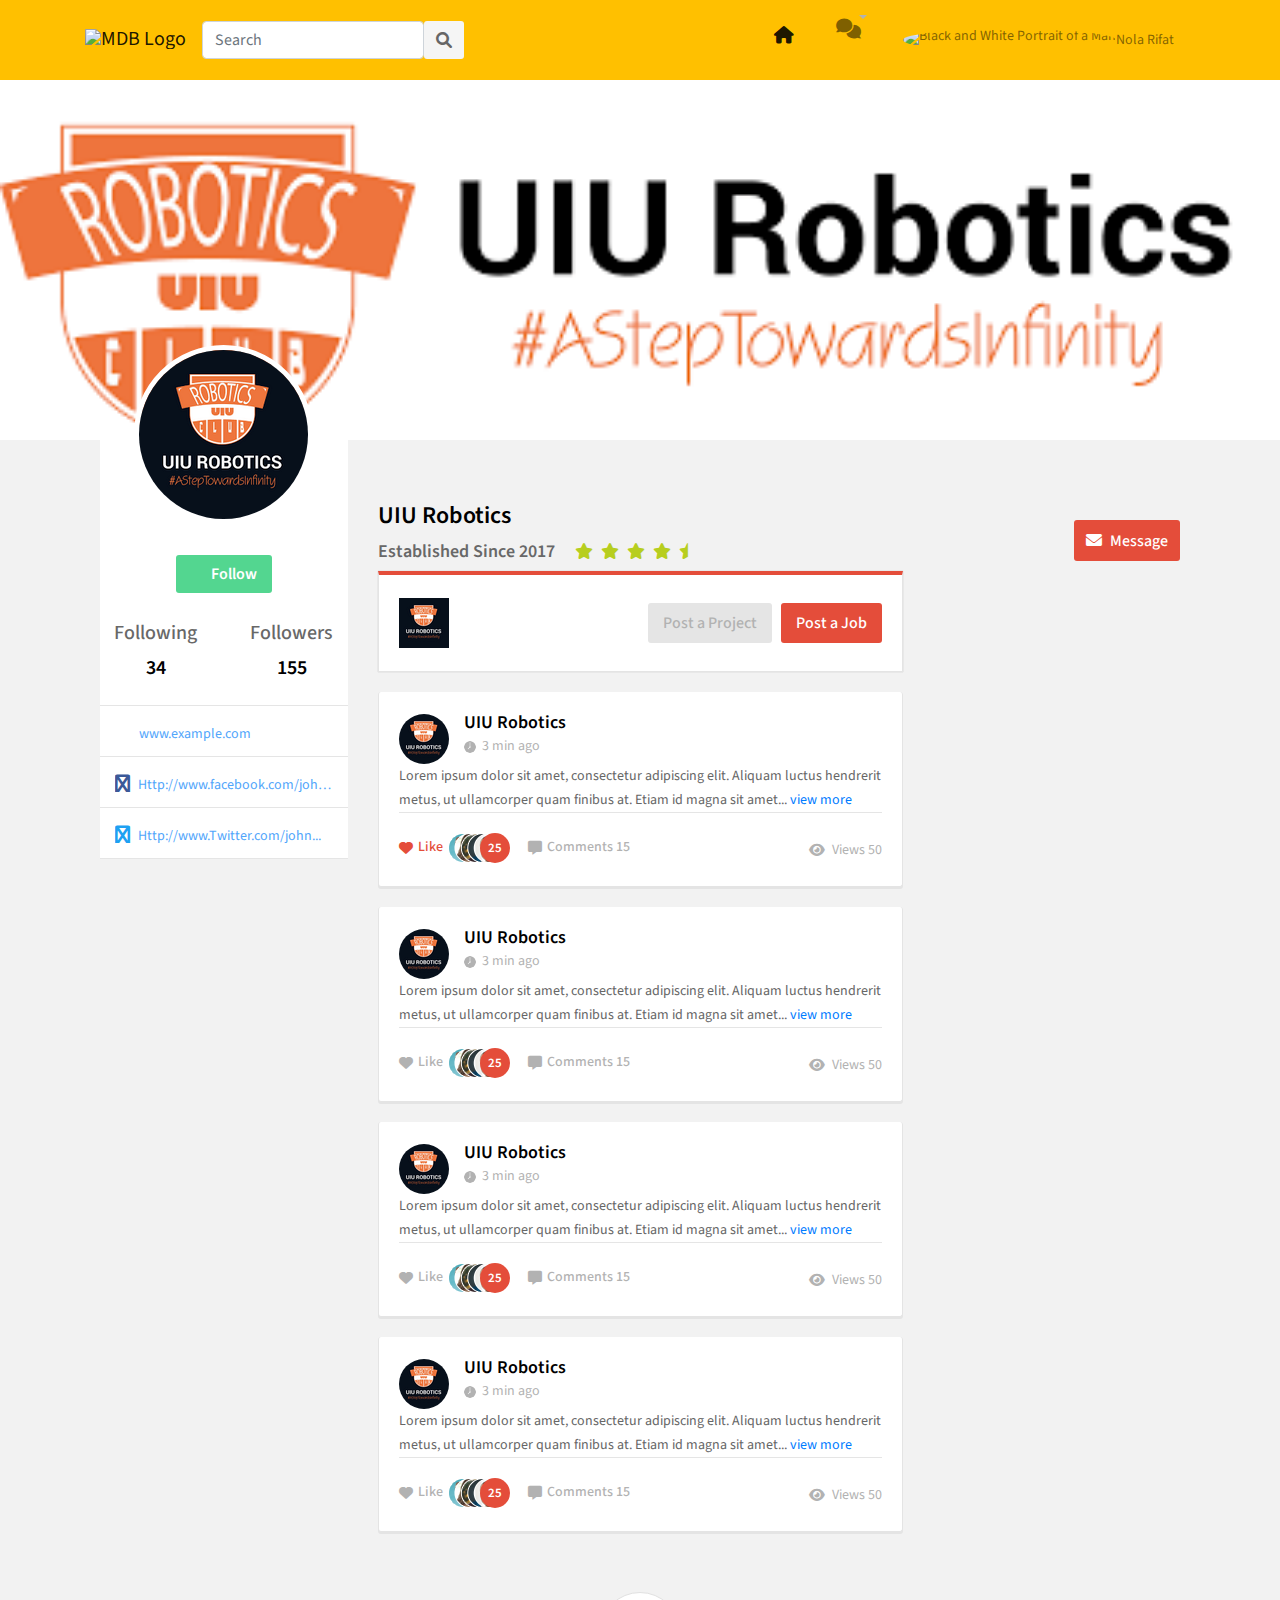
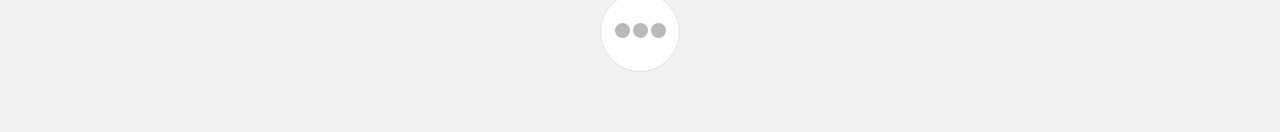
==== commit 930c0f6a: "new vwrsion" ====
--- a/ClubPg.html
+++ b/ClubPg.html
@@ -3,21 +3,21 @@
 <head>
 	<meta http-equiv="Content-Type" content="text/html; charset=UTF-8">
 
-	<title>WorkWise Html Template</title>
+	<title>club page</title>
 	<meta name="viewport" content="width=device-width, initial-scale=1.0">
 	<meta name="description" content="">
 	<meta name="keywords" content="">
-	<link rel="stylesheet" type="text/css" href="./WorkWise Html Template_files/animate.css">
-	<link rel="stylesheet" type="text/css" href="./WorkWise Html Template_files/bootstrap.min.css">
-	<link rel="stylesheet" type="text/css" href="./WorkWise Html Template_files/flatpickr.min.css">
-	<link rel="stylesheet" type="text/css" href="./WorkWise Html Template_files/line-awesome.css">
-	<link rel="stylesheet" type="text/css" href="./WorkWise Html Template_files/line-awesome-font-awesome.min.css">
-	<link href="./WorkWise Html Template_files/all.min.css" rel="stylesheet" type="text/css">
-	<link rel="stylesheet" type="text/css" href="./WorkWise Html Template_files/font-awesome.min.css">
-	<link rel="stylesheet" type="text/css" href="./WorkWise Html Template_files/slick.css">
-	<link rel="stylesheet" type="text/css" href="./WorkWise Html Template_files/slick-theme.css">
-	<link rel="stylesheet" type="text/css" href="./WorkWise Html Template_files/style.css">
-	<link rel="stylesheet" type="text/css" href="./WorkWise Html Template_files/responsive.css">
+	<link rel="stylesheet" type="text/css" href="./image_files/animate.css">
+	<link rel="stylesheet" type="text/css" href="./image_files/bootstrap.min.css">
+	<link rel="stylesheet" type="text/css" href="./image_files/flatpickr.min.css">
+	<link rel="stylesheet" type="text/css" href="./image_files/line-awesome.css">
+	<link rel="stylesheet" type="text/css" href="./image_files/line-awesome-font-awesome.min.css">
+	<link href="./image_files/all.min.css" rel="stylesheet" type="text/css">
+	<link rel="stylesheet" type="text/css" href="./image_files/font-awesome.min.css">
+	<link rel="stylesheet" type="text/css" href="./image_files/slick.css">
+	<link rel="stylesheet" type="text/css" href="./image_files/slick-theme.css">
+	<link rel="stylesheet" type="text/css" href="./image_files/style.css">
+	<link rel="stylesheet" type="text/css" href="./image_files/responsive.css">
 	<link href="https://cdn.jsdelivr.net/npm/bootstrap@5.1.3/dist/css/bootstrap.min.css" rel="stylesheet"
         integrity="sha384-1BmE4kWBq78iYhFldvKuhfTAU6auU8tT94WrHftjDbrCEXSU1oBoqyl2QvZ6jIW3" crossorigin="anonymous">
     <link href="https://cdnjs.cloudflare.com/ajax/libs/font-awesome/6.0.0/css/all.min.css" rel="stylesheet" />
@@ -91,7 +91,7 @@
 	<div class="wrapper">
 		
 		<section class="cover-sec">
-			<img src="./WorkWise Html Template_files/rcover.jpg" alt="">
+			<img src="./image_files/rcover.jpg" alt="">
 		</section>
 		<main>
 			<div class="main-section">
@@ -102,7 +102,7 @@
 								<div class="main-left-sidebar">
 									<div class="user_profile">
 										<div class="user-pro-img">
-											<img src="./WorkWise Html Template_files/rsz_robotics-profile.png" alt="">
+											<img src="./image_files/rsz_robotics-profile.png" alt="">
 										</div>
 										<div class="user_pro_status">
 											<ul class="flw-hr">
@@ -150,7 +150,7 @@
 									</div>
                                     <div class="post-topbar">
                                         <div class="user-picy">
-                                           <img src="./WorkWise Html Template1_files/rsz_11rsz_robotics-profile.png" alt="">
+                                           <img src="./image_files/rsz_11rsz_robotics-profile.png" alt="">
                                         </div>
                                         <div class="post-st">
                                            <ul>
@@ -164,11 +164,11 @@
 											<div class="post-bar">
 												<div class="post_topbar">
 													<div class="usy-dt">
-														<img src="./WorkWise Html Template_files/rsz_11rsz_robotics-profile.png"
+														<img src="./image_files/rsz_11rsz_robotics-profile.png"
 															alt="">
 														<div class="usy-name">
 															<h3>UIU Robotics</h3>
-															<span><img src="./WorkWise Html Template_files/clock.png"
+															<span><img src="./image_files/clock.png"
 																	alt="">3 min ago</span>
 														</div>
 													</div>
@@ -202,7 +202,7 @@
 														<li>
 															<a href="https://gambolthemes.net/workwise-new/company-profile.html#"
 																class="active"><i class="fas fa-heart"></i> Like</a>
-															<img src="./WorkWise Html Template_files/liked-img.png"
+															<img src="./image_files/liked-img.png"
 																alt="">
 															<span>25</span>
 														</li>
@@ -218,11 +218,11 @@
 											<div class="post-bar">
 												<div class="post_topbar">
 													<div class="usy-dt">
-														<img src="./WorkWise Html Template_files/rsz_11rsz_robotics-profile.png"
+														<img src="./image_files/rsz_11rsz_robotics-profile.png"
 															alt="">
 														<div class="usy-name">
 															<h3>UIU Robotics</h3>
-															<span><img src="./WorkWise Html Template_files/clock.png"
+															<span><img src="./image_files/clock.png"
 																	alt="">3 min ago</span>
 														</div>
 													</div>
@@ -257,7 +257,7 @@
 															<a
 																href="https://gambolthemes.net/workwise-new/company-profile.html#"><i
 																	class="fas fa-heart"></i> Like</a>
-															<img src="./WorkWise Html Template_files/liked-img.png"
+															<img src="./image_files/liked-img.png"
 																alt="">
 															<span>25</span>
 														</li>
@@ -273,11 +273,11 @@
 											<div class="post-bar">
 												<div class="post_topbar">
 													<div class="usy-dt">
-														<img src="./WorkWise Html Template_files/rsz_11rsz_robotics-profile.png"
+														<img src="./image_files/rsz_11rsz_robotics-profile.png"
 															alt="">
 														<div class="usy-name">
 															<h3>UIU Robotics</h3>
-															<span><img src="./WorkWise Html Template_files/clock.png"
+															<span><img src="./image_files/clock.png"
 																	alt="">3 min ago</span>
 														</div>
 													</div>
@@ -312,7 +312,7 @@
 															<a
 																href="https://gambolthemes.net/workwise-new/company-profile.html#"><i
 																	class="fas fa-heart"></i> Like</a>
-															<img src="./WorkWise Html Template_files/liked-img.png"
+															<img src="./image_files/liked-img.png"
 																alt="">
 															<span>25</span>
 														</li>
@@ -328,11 +328,11 @@
 											<div class="post-bar">
 												<div class="post_topbar">
 													<div class="usy-dt">
-														<img src="./WorkWise Html Template_files/rsz_11rsz_robotics-profile.png"
+														<img src="./image_files/rsz_11rsz_robotics-profile.png"
 															alt="">
 														<div class="usy-name">
 															<h3>UIU Robotics </h3>
-															<span><img src="./WorkWise Html Template_files/clock.png"
+															<span><img src="./image_files/clock.png"
 																	alt="">3 min ago</span>
 														</div>
 													</div>
@@ -367,7 +367,7 @@
 															<a
 																href="https://gambolthemes.net/workwise-new/company-profile.html#"><i
 																	class="fas fa-heart"></i> Like</a>
-															<img src="./WorkWise Html Template_files/liked-img.png"
+															<img src="./image_files/liked-img.png"
 																alt="">
 															<span>25</span>
 														</li>
--- a/image_files/flatpickr.min.css
+++ b/image_files/flatpickr.min.css
@@ -0,0 +1,13 @@
+.flatpickr-calendar{background:transparent;overflow:hidden;max-height:0;opacity:0;visibility:hidden;text-align:center;padding:0;-webkit-animation:none;animation:none;direction:ltr;border:0;font-size:14px;line-height:24px;border-radius:5px;position:absolute;width:315px;-webkit-box-sizing:border-box;box-sizing:border-box;-ms-touch-action:manipulation;touch-action:manipulation;background:#fff;-webkit-box-shadow:1px 0 0 #e6e6e6,-1px 0 0 #e6e6e6,0 1px 0 #e6e6e6,0 -1px 0 #e6e6e6,0 3px 13px rgba(0,0,0,0.08);box-shadow:1px 0 0 #e6e6e6,-1px 0 0 #e6e6e6,0 1px 0 #e6e6e6,0 -1px 0 #e6e6e6,0 3px 13px rgba(0,0,0,0.08);}.flatpickr-calendar.open,.flatpickr-calendar.inline{opacity:1;visibility:visible;overflow:visible;max-height:640px}.flatpickr-calendar.open{display:inline-block;z-index:99999}.flatpickr-calendar.animate.open{-webkit-animation:fpFadeInDown 300ms cubic-bezier(.23,1,.32,1);animation:fpFadeInDown 300ms cubic-bezier(.23,1,.32,1)}.flatpickr-calendar.inline{display:block;position:relative;top:2px}.flatpickr-calendar.static{position:absolute;top:calc(100% + 2px);}.flatpickr-calendar.static.open{z-index:999;display:block}.flatpickr-calendar.hasWeeks{width:auto}.flatpickr-calendar .hasWeeks .dayContainer,.flatpickr-calendar .hasTime .dayContainer{border-bottom:0;border-bottom-right-radius:0;border-bottom-left-radius:0}.flatpickr-calendar .hasWeeks .dayContainer{border-left:0}.flatpickr-calendar.showTimeInput.hasTime .flatpickr-time{height:40px;border-top:1px solid #e6e6e6}.flatpickr-calendar.noCalendar.hasTime .flatpickr-time{height:auto}.flatpickr-calendar:before,.flatpickr-calendar:after{position:absolute;display:block;pointer-events:none;border:solid transparent;content:'';height:0;width:0;left:22px}.flatpickr-calendar.rightMost:before,.flatpickr-calendar.rightMost:after{left:auto;right:22px}.flatpickr-calendar:before{border-width:5px;margin:0 -5px}.flatpickr-calendar:after{border-width:4px;margin:0 -4px}.flatpickr-calendar.arrowTop:before,.flatpickr-calendar.arrowTop:after{bottom:100%}.flatpickr-calendar.arrowTop:before{border-bottom-color:#e6e6e6}.flatpickr-calendar.arrowTop:after{border-bottom-color:#fff}.flatpickr-calendar.arrowBottom:before,.flatpickr-calendar.arrowBottom:after{top:100%}.flatpickr-calendar.arrowBottom:before{border-top-color:#e6e6e6}.flatpickr-calendar.arrowBottom:after{border-top-color:#fff}.flatpickr-calendar:focus{outline:0}.flatpickr-wrapper{position:relative;display:inline-block}.flatpickr-month{background:transparent;color:rgba(0,0,0,0.9);fill:rgba(0,0,0,0.9);height:28px;line-height:1;text-align:center;position:relative;-webkit-user-select:none;-moz-user-select:none;-ms-user-select:none;user-select:none;overflow:hidden}.flatpickr-prev-month,.flatpickr-next-month{text-decoration:none;cursor:pointer;position:absolute;top:0;line-height:16px;height:28px;padding:10px calc(3.57% - 1.5px);z-index:3;}.flatpickr-prev-month i,.flatpickr-next-month i{position:relative}.flatpickr-prev-month.flatpickr-prev-month,.flatpickr-next-month.flatpickr-prev-month{/*
+        /*rtl:begin:ignore*/left:0;/*
+        /*rtl:end:ignore*/}/*
+        /*rtl:begin:ignore*/
+/*
+        /*rtl:end:ignore*/
+.flatpickr-prev-month.flatpickr-next-month,.flatpickr-next-month.flatpickr-next-month{/*
+        /*rtl:begin:ignore*/right:0;/*
+        /*rtl:end:ignore*/}/*
+        /*rtl:begin:ignore*/
+/*
+        /*rtl:end:ignore*/
+.flatpickr-prev-month:hover,.flatpickr-next-month:hover{color:#959ea9;}.flatpickr-prev-month:hover svg,.flatpickr-next-month:hover svg{fill:#f64747}.flatpickr-prev-month svg,.flatpickr-next-month svg{width:14px;}.flatpickr-prev-month svg path,.flatpickr-next-month svg path{-webkit-transition:fill .1s;transition:fill .1s;fill:inherit}.numInputWrapper{position:relative;height:auto;}.numInputWrapper input,.numInputWrapper span{display:inline-block}.numInputWrapper input{width:100%}.numInputWrapper span{position:absolute;right:0;width:14px;padding:0 4px 0 2px;height:50%;line-height:50%;opacity:0;cursor:pointer;border:1px solid rgba(57,57,57,0.05);-webkit-box-sizing:border-box;box-sizing:border-box;}.numInputWrapper span:hover{background:rgba(0,0,0,0.1)}.numInputWrapper span:active{background:rgba(0,0,0,0.2)}.numInputWrapper span:after{display:block;content:"";position:absolute;top:33%}.numInputWrapper span.arrowUp{top:0;border-bottom:0;}.numInputWrapper span.arrowUp:after{border-left:4px solid transparent;border-right:4px solid transparent;border-bottom:4px solid rgba(57,57,57,0.6)}.numInputWrapper span.arrowDown{top:50%;}.numInputWrapper span.arrowDown:after{border-left:4px solid transparent;border-right:4px solid transparent;border-top:4px solid rgba(57,57,57,0.6)}.numInputWrapper span svg{width:inherit;height:auto;}.numInputWrapper span svg path{fill:rgba(0,0,0,0.5)}.numInputWrapper:hover{background:rgba(0,0,0,0.05);}.numInputWrapper:hover span{opacity:1}.flatpickr-current-month{font-size:135%;line-height:inherit;font-weight:300;color:inherit;position:absolute;width:75%;left:12.5%;padding:6.16px 0 0 0;line-height:1;height:28px;display:inline-block;text-align:center;-webkit-transform:translate3d(0,0,0);transform:translate3d(0,0,0);}.flatpickr-current-month.slideLeft{-webkit-transform:translate3d(-100%,0,0);transform:translate3d(-100%,0,0);-webkit-animation:fpFadeOut 400ms ease,fpSlideLeft 400ms cubic-bezier(.23,1,.32,1);animation:fpFadeOut 400ms ease,fpSlideLeft 400ms cubic-bezier(.23,1,.32,1)}.flatpickr-current-month.slideLeftNew{-webkit-transform:translate3d(100%,0,0);transform:translate3d(100%,0,0);-webkit-animation:fpFadeIn 400ms ease,fpSlideLeftNew 400ms cubic-bezier(.23,1,.32,1);animation:fpFadeIn 400ms ease,fpSlideLeftNew 400ms cubic-bezier(.23,1,.32,1)}.flatpickr-current-month.slideRight{-webkit-transform:translate3d(100%,0,0);transform:translate3d(100%,0,0);-webkit-animation:fpFadeOut 400ms ease,fpSlideRight 400ms cubic-bezier(.23,1,.32,1);animation:fpFadeOut 400ms ease,fpSlideRight 400ms cubic-bezier(.23,1,.32,1)}.flatpickr-current-month.slideRightNew{-webkit-transform:translate3d(0,0,0);transform:translate3d(0,0,0);-webkit-animation:fpFadeIn 400ms ease,fpSlideRightNew 400ms cubic-bezier(.23,1,.32,1);animation:fpFadeIn 400ms ease,fpSlideRightNew 400ms cubic-bezier(.23,1,.32,1)}.flatpickr-current-month span.cur-month{font-family:inherit;font-weight:700;color:inherit;display:inline-block;margin-left:.5ch;padding:0;}.flatpickr-current-month span.cur-month:hover{background:rgba(0,0,0,0.05)}.flatpickr-current-month .numInputWrapper{width:6ch;width:7ch\0;display:inline-block;}.flatpickr-current-month .numInputWrapper span.arrowUp:after{border-bottom-color:rgba(0,0,0,0.9)}.flatpickr-current-month .numInputWrapper span.arrowDown:after{border-top-color:rgba(0,0,0,0.9)}.flatpickr-current-month input.cur-year{background:transparent;-webkit-box-sizing:border-box;box-sizing:border-box;color:inherit;cursor:default;padding:0 0 0 .5ch;margin:0;display:inline-block;font-size:inherit;font-family:inherit;font-weight:300;line-height:inherit;height:initial;border:0;border-radius:0;vertical-align:initial;}.flatpickr-current-month input.cur-year:focus{outline:0}.flatpickr-current-month input.cur-year[disabled],.flatpickr-current-month input.cur-year[disabled]:hover{font-size:100%;color:rgba(0,0,0,0.5);background:transparent;pointer-events:none}.flatpickr-weekdays{background:transparent;text-align:center;overflow:hidden;width:315px;display:-webkit-box;display:-webkit-flex;display:-ms-flexbox;display:flex;-webkit-box-align:center;-webkit-align-items:center;-ms-flex-align:center;align-items:center;height:28px}span.flatpickr-weekday{cursor:default;font-size:90%;background:transparent;color:rgba(0,0,0,0.54);line-height:1;margin:0;text-align:center;display:block;-webkit-box-flex:1;-webkit-flex:1;-ms-flex:1;flex:1;font-weight:bolder}.dayContainer,.flatpickr-weeks{padding:1px 0 0 0}.flatpickr-days{position:relative;overflow:hidden;display:-webkit-box;display:-webkit-flex;display:-ms-flexbox;display:flex;width:315px;}.flatpickr-days:focus{outline:0}.dayContainer{padding:0;outline:0;text-align:left;width:315px;min-width:315px;max-width:315px;-webkit-box-sizing:border-box;box-sizing:border-box;display:inline-block;display:-ms-flexbox;display:-webkit-box;display:-webkit-flex;display:flex;-webkit-flex-wrap:wrap;flex-wrap:wrap;-ms-flex-wrap:wrap;-ms-flex-pack:justify;-webkit-justify-content:space-around;justify-content:space-around;-webkit-transform:translate3d(0,0,0);transform:translate3d(0,0,0);opacity:1}.flatpickr-calendar.animate .dayContainer.slideLeft{-webkit-animation:fpFadeOut 400ms cubic-bezier(.23,1,.32,1),fpSlideLeft 400ms cubic-bezier(.23,1,.32,1);animation:fpFadeOut 400ms cubic-bezier(.23,1,.32,1),fpSlideLeft 400ms cubic-bezier(.23,1,.32,1)}.flatpickr-calendar.animate .dayContainer.slideLeft,.flatpickr-calendar.animate .dayContainer.slideLeftNew{-webkit-transform:translate3d(-100%,0,0);transform:translate3d(-100%,0,0)}.flatpickr-calendar.animate .dayContainer.slideLeftNew{-webkit-animation:fpFadeIn 400ms cubic-bezier(.23,1,.32,1),fpSlideLeft 400ms cubic-bezier(.23,1,.32,1);animation:fpFadeIn 400ms cubic-bezier(.23,1,.32,1),fpSlideLeft 400ms cubic-bezier(.23,1,.32,1)}.flatpickr-calendar.animate .dayContainer.slideRight{-webkit-animation:fpFadeOut 400ms cubic-bezier(.23,1,.32,1),fpSlideRight 400ms cubic-bezier(.23,1,.32,1);animation:fpFadeOut 400ms cubic-bezier(.23,1,.32,1),fpSlideRight 400ms cubic-bezier(.23,1,.32,1);-webkit-transform:translate3d(100%,0,0);transform:translate3d(100%,0,0)}.flatpickr-calendar.animate .dayContainer.slideRightNew{-webkit-animation:fpFadeIn 400ms cubic-bezier(.23,1,.32,1),fpSlideRightNew 400ms cubic-bezier(.23,1,.32,1);animation:fpFadeIn 400ms cubic-bezier(.23,1,.32,1),fpSlideRightNew 400ms cubic-bezier(.23,1,.32,1)}.flatpickr-day{background:none;border:1px solid transparent;border-radius:150px;-webkit-box-sizing:border-box;box-sizing:border-box;color:#393939;cursor:pointer;font-weight:400;width:14.2857143%;-webkit-flex-basis:14.2857143%;-ms-flex-preferred-size:14.2857143%;flex-basis:14.2857143%;max-width:40px;height:40px;line-height:40px;margin:0;display:inline-block;position:relative;-webkit-box-pack:center;-webkit-justify-content:center;-ms-flex-pack:center;justify-content:center;text-align:center;}.flatpickr-day.inRange,.flatpickr-day.prevMonthDay.inRange,.flatpickr-day.nextMonthDay.inRange,.flatpickr-day.today.inRange,.flatpickr-day.prevMonthDay.today.inRange,.flatpickr-day.nextMonthDay.today.inRange,.flatpickr-day:hover,.flatpickr-day.prevMonthDay:hover,.flatpickr-day.nextMonthDay:hover,.flatpickr-day:focus,.flatpickr-day.prevMonthDay:focus,.flatpickr-day.nextMonthDay:focus{cursor:pointer;outline:0;background:#e6e6e6;border-color:#e6e6e6}.flatpickr-day.today{border-color:#959ea9;}.flatpickr-day.today:hover,.flatpickr-day.today:focus{border-color:#959ea9;background:#959ea9;color:#fff}.flatpickr-day.selected,.flatpickr-day.startRange,.flatpickr-day.endRange,.flatpickr-day.selected.inRange,.flatpickr-day.startRange.inRange,.flatpickr-day.endRange.inRange,.flatpickr-day.selected:focus,.flatpickr-day.startRange:focus,.flatpickr-day.endRange:focus,.flatpickr-day.selected:hover,.flatpickr-day.startRange:hover,.flatpickr-day.endRange:hover,.flatpickr-day.selected.prevMonthDay,.flatpickr-day.startRange.prevMonthDay,.flatpickr-day.endRange.prevMonthDay,.flatpickr-day.selected.nextMonthDay,.flatpickr-day.startRange.nextMonthDay,.flatpickr-day.endRange.nextMonthDay{background:#569ff7;-webkit-box-shadow:none;box-shadow:none;color:#fff;border-color:#569ff7}.flatpickr-day.selected.startRange,.flatpickr-day.startRange.startRange,.flatpickr-day.endRange.startRange{border-radius:50px 0 0 50px}.flatpickr-day.selected.endRange,.flatpickr-day.startRange.endRange,.flatpickr-day.endRange.endRange{border-radius:0 50px 50px 0}.flatpickr-day.selected.startRange + .endRange,.flatpickr-day.startRange.startRange + .endRange,.flatpickr-day.endRange.startRange + .endRange{-webkit-box-shadow:-10px 0 0 #569ff7;box-shadow:-10px 0 0 #569ff7}.flatpickr-day.selected.startRange.endRange,.flatpickr-day.startRange.startRange.endRange,.flatpickr-day.endRange.startRange.endRange{border-radius:50px}.flatpickr-day.inRange{border-radius:0;-webkit-box-shadow:-5px 0 0 #e6e6e6,5px 0 0 #e6e6e6;box-shadow:-5px 0 0 #e6e6e6,5px 0 0 #e6e6e6}.flatpickr-day.disabled,.flatpickr-day.disabled:hover{pointer-events:none}.flatpickr-day.disabled,.flatpickr-day.disabled:hover,.flatpickr-day.prevMonthDay,.flatpickr-day.nextMonthDay,.flatpickr-day.notAllowed,.flatpickr-day.notAllowed.prevMonthDay,.flatpickr-day.notAllowed.nextMonthDay{color:rgba(57,57,57,0.3);background:transparent;border-color:transparent;cursor:default}.flatpickr-day.week.selected{border-radius:0;-webkit-box-shadow:-5px 0 0 #569ff7,5px 0 0 #569ff7;box-shadow:-5px 0 0 #569ff7,5px 0 0 #569ff7}.rangeMode .flatpickr-day{margin-top:1px}.flatpickr-weekwrapper{display:inline-block;float:left;}.flatpickr-weekwrapper .flatpickr-weeks{padding:0 12px;-webkit-box-shadow:1px 0 0 #e6e6e6;box-shadow:1px 0 0 #e6e6e6}.flatpickr-weekwrapper .flatpickr-weekday{float:none;width:100%;line-height:28px}.flatpickr-weekwrapper span.flatpickr-day{display:block;width:100%;max-width:none}.flatpickr-innerContainer{display:block;display:-webkit-box;display:-webkit-flex;display:-ms-flexbox;display:flex;-webkit-box-sizing:border-box;box-sizing:border-box;overflow:hidden;}.flatpickr-rContainer{display:inline-block;padding:0;-webkit-box-sizing:border-box;box-sizing:border-box}.flatpickr-time{text-align:center;outline:0;display:block;height:0;line-height:40px;max-height:40px;-webkit-box-sizing:border-box;box-sizing:border-box;overflow:hidden;display:-webkit-box;display:-webkit-flex;display:-ms-flexbox;display:flex;}.flatpickr-time:after{content:"";display:table;clear:both}.flatpickr-time .numInputWrapper{-webkit-box-flex:1;-webkit-flex:1;-ms-flex:1;flex:1;width:40%;height:40px;float:left;}.flatpickr-time .numInputWrapper span.arrowUp:after{border-bottom-color:#393939}.flatpickr-time .numInputWrapper span.arrowDown:after{border-top-color:#393939}.flatpickr-time.hasSeconds .numInputWrapper{width:26%}.flatpickr-time.time24hr .numInputWrapper{width:49%}.flatpickr-time input{background:transparent;-webkit-box-shadow:none;box-shadow:none;border:0;border-radius:0;text-align:center;margin:0;padding:0;height:inherit;line-height:inherit;cursor:pointer;color:#393939;font-size:14px;position:relative;-webkit-box-sizing:border-box;box-sizing:border-box;}.flatpickr-time input.flatpickr-hour{font-weight:bold}.flatpickr-time input.flatpickr-minute,.flatpickr-time input.flatpickr-second{font-weight:400}.flatpickr-time input:focus{outline:0;border:0}.flatpickr-time .flatpickr-time-separator,.flatpickr-time .flatpickr-am-pm{height:inherit;display:inline-block;float:left;line-height:inherit;color:#393939;font-weight:bold;width:2%;-webkit-user-select:none;-moz-user-select:none;-ms-user-select:none;user-select:none;-webkit-align-self:center;-ms-flex-item-align:center;align-self:center}.flatpickr-time .flatpickr-am-pm{outline:0;width:18%;cursor:pointer;text-align:center;font-weight:400;}.flatpickr-time .flatpickr-am-pm:hover,.flatpickr-time .flatpickr-am-pm:focus{background:#f0f0f0}.flatpickr-input[readonly]{cursor:pointer}@-webkit-keyframes fpFadeInDown{from{opacity:0;-webkit-transform:translate3d(0,-20px,0);transform:translate3d(0,-20px,0)}to{opacity:1;-webkit-transform:translate3d(0,0,0);transform:translate3d(0,0,0)}}@keyframes fpFadeInDown{from{opacity:0;-webkit-transform:translate3d(0,-20px,0);transform:translate3d(0,-20px,0)}to{opacity:1;-webkit-transform:translate3d(0,0,0);transform:translate3d(0,0,0)}}@-webkit-keyframes fpSlideLeft{from{-webkit-transform:translate3d(0,0,0);transform:translate3d(0,0,0)}to{-webkit-transform:translate3d(-100%,0,0);transform:translate3d(-100%,0,0)}}@keyframes fpSlideLeft{from{-webkit-transform:translate3d(0,0,0);transform:translate3d(0,0,0)}to{-webkit-transform:translate3d(-100%,0,0);transform:translate3d(-100%,0,0)}}@-webkit-keyframes fpSlideLeftNew{from{-webkit-transform:translate3d(100%,0,0);transform:translate3d(100%,0,0)}to{-webkit-transform:translate3d(0,0,0);transform:translate3d(0,0,0)}}@keyframes fpSlideLeftNew{from{-webkit-transform:translate3d(100%,0,0);transform:translate3d(100%,0,0)}to{-webkit-transform:translate3d(0,0,0);transform:translate3d(0,0,0)}}@-webkit-keyframes fpSlideRight{from{-webkit-transform:translate3d(0,0,0);transform:translate3d(0,0,0)}to{-webkit-transform:translate3d(100%,0,0);transform:translate3d(100%,0,0)}}@keyframes fpSlideRight{from{-webkit-transform:translate3d(0,0,0);transform:translate3d(0,0,0)}to{-webkit-transform:translate3d(100%,0,0);transform:translate3d(100%,0,0)}}@-webkit-keyframes fpSlideRightNew{from{-webkit-transform:translate3d(-100%,0,0);transform:translate3d(-100%,0,0)}to{-webkit-transform:translate3d(0,0,0);transform:translate3d(0,0,0)}}@keyframes fpSlideRightNew{from{-webkit-transform:translate3d(-100%,0,0);transform:translate3d(-100%,0,0)}to{-webkit-transform:translate3d(0,0,0);transform:translate3d(0,0,0)}}@-webkit-keyframes fpFadeOut{from{opacity:1}to{opacity:0}}@keyframes fpFadeOut{from{opacity:1}to{opacity:0}}@-webkit-keyframes fpFadeIn{from{opacity:0}to{opacity:1}}@keyframes fpFadeIn{from{opacity:0}to{opacity:1}}--- a/image_files/line-awesome.css
+++ b/image_files/line-awesome.css
@@ -0,0 +1,845 @@
+/*!
+ *  Line Awesome 1.1.0 by @icons_8 - https://icons8.com/line-awesome
+ *  License - https://icons8.com/good-boy-license/ (Font: SIL OFL 1.1, CSS: MIT License)
+ *
+ * Made with love by Icons8 [ https://icons8.com/ ] using FontCustom [ https://github.com/FontCustom/fontcustom ]
+ *
+ * Contacts:
+ *    [ https://icons8.com/contact ]
+ *
+ * Follow Icon8 on
+ *    Twitter [ https://twitter.com/icons_8 ]
+ *    Facebook [ https://www.facebook.com/Icons8 ]
+ *    Google+ [ https://plus.google.com/+Icons8 ]
+ *    GitHub [ https://github.com/icons8 ]
+ */
+
+@font-face {
+  font-family: "LineAwesome";
+  src: url("../fonts/line-awesome.eot?v=1.1.");
+  src: url("../fonts/line-awesome.eot??v=1.1.#iefix") format("embedded-opentype"),
+       url("../fonts/line-awesome.woff2?v=1.1.") format("woff2"),
+       url("../fonts/line-awesome.woff?v=1.1.") format("woff"),
+       url("../fonts/line-awesome.ttf?v=1.1.") format("truetype"),
+       url("../fonts/line-awesome.svg?v=1.1.#fa") format("svg");
+  font-weight: normal;
+  font-style: normal;
+}
+
+@media screen and (-webkit-min-device-pixel-ratio:0) {
+  @font-face {
+    font-family: "LineAwesome";
+    src: url("../fonts/line-awesome.svg?v=1.1.#fa") format("svg");
+  }
+}
+
+/* Thanks to http://fontawesome.io @fontawesome and @davegandy */
+.la {
+    display: inline-block;
+    font: normal normal normal 16px/1 "LineAwesome";
+    font-size: inherit;
+    text-decoration: inherit;
+    text-rendering: optimizeLegibility;
+    text-transform: none;
+    -moz-osx-font-smoothing: grayscale;
+    -webkit-font-smoothing: antialiased;
+    font-smoothing: antialiased;
+}
+/* makes the font 33% larger relative to the icon container */
+.la-lg {
+    font-size: 1.33333333em;
+    line-height: 0.75em;
+    vertical-align: -15%;
+}
+.la-2x {
+    font-size: 2em;
+}
+.la-3x {
+    font-size: 3em;
+}
+.la-4x {
+    font-size: 4em;
+}
+.la-5x {
+    font-size: 5em;
+}
+.la-fw {
+    width: 1.28571429em;
+    text-align: center;
+}
+.la-ul {
+    padding-left: 0;
+    margin-left: 2.14285714em;
+    list-style-type: none;
+}
+.la-ul > li {
+    position: relative;
+}
+.la-li {
+    position: absolute;
+    left: -2.14285714em;
+    width: 2.14285714em;
+    top: 0.14285714em;
+    text-align: center;
+}
+.la-li.la-lg {
+    left: -1.85714286em;
+}
+.la-border {
+    padding: .2em .25em .15em;
+    border: solid 0.08em #eeeeee;
+    border-radius: .1em;
+}
+.pull-right {
+    float: right;
+}
+.pull-left {
+    float: left;
+}
+.li.pull-left {
+    margin-right: .3em;
+}
+.li.pull-right {
+    margin-left: .3em;
+}
+.la-spin {
+    -webkit-animation: fa-spin 2s infinite linear;
+    animation: fa-spin 2s infinite linear;
+}
+@-webkit-keyframes fa-spin {
+    0% {
+        -webkit-transform: rotate(0deg);
+        transform: rotate(0deg);
+    }
+    100% {
+        -webkit-transform: rotate(359deg);
+        transform: rotate(359deg);
+    }
+}
+@keyframes fa-spin {
+    0% {
+        -webkit-transform: rotate(0deg);
+        transform: rotate(0deg);
+    }
+    100% {
+        -webkit-transform: rotate(359deg);
+        transform: rotate(359deg);
+    }
+}
+.la-rotate-90 {
+    filter: progid:DXImageTransform.Microsoft.BasicImage(rotation=1);
+    -webkit-transform: rotate(90deg);
+    -ms-transform: rotate(90deg);
+    transform: rotate(90deg);
+}
+.la-rotate-180 {
+    filter: progid:DXImageTransform.Microsoft.BasicImage(rotation=2);
+    -webkit-transform: rotate(180deg);
+    -ms-transform: rotate(180deg);
+    transform: rotate(180deg);
+}
+.la-rotate-270 {
+    filter: progid:DXImageTransform.Microsoft.BasicImage(rotation=3);
+    -webkit-transform: rotate(270deg);
+    -ms-transform: rotate(270deg);
+    transform: rotate(270deg);
+}
+.la-flip-horizontal {
+    filter: progid:DXImageTransform.Microsoft.BasicImage(rotation=0, mirror=1);
+    -webkit-transform: scale(-1, 1);
+    -ms-transform: scale(-1, 1);
+    transform: scale(-1, 1);
+}
+.la-flip-vertical {
+    filter: progid:DXImageTransform.Microsoft.BasicImage(rotation=2, mirror=1);
+    -webkit-transform: scale(1, -1);
+    -ms-transform: scale(1, -1);
+    transform: scale(1, -1);
+}
+:root .la-rotate-90,
+:root .la-rotate-180,
+:root .la-rotate-270,
+:root .la-flip-horizontal,
+:root .la-flip-vertical {
+    filter: none;
+}
+.la-stack {
+    position: relative;
+    display: inline-block;
+    width: 2em;
+    height: 2em;
+    line-height: 2em;
+    vertical-align: middle;
+}
+.la-stack-1x,
+.la-stack-2x {
+    position: absolute;
+    left: 0;
+    width: 100%;
+    text-align: center;
+}
+.la-stack-1x {
+    line-height: inherit;
+}
+.la-stack-2x {
+    font-size: 2em;
+}
+.la-inverse {
+    color: #ffffff;
+}
+/* Thanks to http://fontawesome.io @fontawesome and @davegandy */
+
+.la-500px:before { content: "\f100"; }
+.la-adjust:before { content: "\f101"; }
+.la-adn:before { content: "\f102"; }
+.la-align-center:before { content: "\f103"; }
+.la-align-justify:before { content: "\f104"; }
+.la-align-left:before { content: "\f105"; }
+.la-align-right:before { content: "\f106"; }
+.la-amazon:before { content: "\f107"; }
+.la-ambulance:before { content: "\f108"; }
+.la-anchor:before { content: "\f109"; }
+.la-android:before { content: "\f10a"; }
+.la-angellist:before { content: "\f10b"; }
+.la-angle-double-down:before { content: "\f10c"; }
+.la-angle-double-left:before { content: "\f10d"; }
+.la-angle-double-right:before { content: "\f10e"; }
+.la-angle-double-up:before { content: "\f10f"; }
+.la-angle-down:before { content: "\f110"; }
+.la-angle-left:before { content: "\f111"; }
+.la-angle-right:before { content: "\f112"; }
+.la-angle-up:before { content: "\f113"; }
+.la-apple:before { content: "\f114"; }
+.la-archive:before { content: "\f115"; }
+.la-area-chart:before { content: "\f116"; }
+.la-arrow-circle-down:before { content: "\f117"; }
+.la-arrow-circle-left:before { content: "\f118"; }
+.la-arrow-circle-o-down:before { content: "\f119"; }
+.la-arrow-circle-o-left:before { content: "\f11a"; }
+.la-arrow-circle-o-right:before { content: "\f11b"; }
+.la-arrow-circle-o-up:before { content: "\f11c"; }
+.la-arrow-circle-right:before { content: "\f11d"; }
+.la-arrow-circle-up:before { content: "\f11e"; }
+.la-arrow-down:before { content: "\f11f"; }
+.la-arrow-left:before { content: "\f120"; }
+.la-arrow-right:before { content: "\f121"; }
+.la-arrow-up:before { content: "\f122"; }
+.la-arrows:before { content: "\f123"; }
+.la-arrows-alt:before { content: "\f124"; }
+.la-arrows-h:before { content: "\f125"; }
+.la-arrows-v:before { content: "\f126"; }
+.la-asterisk:before { content: "\f127"; }
+.la-at:before { content: "\f128"; }
+.la-automobile:before { content: "\f129"; }
+.la-backward:before { content: "\f12a"; }
+.la-balance-scale:before { content: "\f12b"; }
+.la-ban:before { content: "\f12c"; }
+.la-bank:before { content: "\f12d"; }
+.la-bar-chart:before { content: "\f12e"; }
+.la-bar-chart-o:before { content: "\f12f"; }
+.la-barcode:before { content: "\f130"; }
+.la-bars:before { content: "\f131"; }
+.la-battery-0:before { content: "\f132"; }
+.la-battery-1:before { content: "\f133"; }
+.la-battery-2:before { content: "\f134"; }
+.la-battery-3:before { content: "\f135"; }
+.la-battery-4:before { content: "\f136"; }
+.la-battery-empty:before { content: "\f137"; }
+.la-battery-full:before { content: "\f138"; }
+.la-battery-half:before { content: "\f139"; }
+.la-battery-quarter:before { content: "\f13a"; }
+.la-battery-three-quarters:before { content: "\f13b"; }
+.la-bed:before { content: "\f13c"; }
+.la-beer:before { content: "\f13d"; }
+.la-behance:before { content: "\f13e"; }
+.la-behance-square:before { content: "\f13f"; }
+.la-bell:before { content: "\f140"; }
+.la-bell-o:before { content: "\f141"; }
+.la-bell-slash:before { content: "\f142"; }
+.la-bell-slash-o:before { content: "\f143"; }
+.la-bicycle:before { content: "\f144"; }
+.la-binoculars:before { content: "\f145"; }
+.la-birthday-cake:before { content: "\f146"; }
+.la-bitbucket:before { content: "\f147"; }
+.la-bitbucket-square:before { content: "\f148"; }
+.la-bitcoin:before { content: "\f149"; }
+.la-black-tie:before { content: "\f14a"; }
+.la-bold:before { content: "\f14b"; }
+.la-bolt:before { content: "\f14c"; }
+.la-bomb:before { content: "\f14d"; }
+.la-book:before { content: "\f14e"; }
+.la-bookmark:before { content: "\f14f"; }
+.la-bookmark-o:before { content: "\f150"; }
+.la-briefcase:before { content: "\f151"; }
+.la-btc:before { content: "\f152"; }
+.la-bug:before { content: "\f153"; }
+.la-building:before { content: "\f154"; }
+.la-building-o:before { content: "\f155"; }
+.la-bullhorn:before { content: "\f156"; }
+.la-bullseye:before { content: "\f157"; }
+.la-bus:before { content: "\f158"; }
+.la-buysellads:before { content: "\f159"; }
+.la-cab:before { content: "\f15a"; }
+.la-calculator:before { content: "\f15b"; }
+.la-calendar:before { content: "\f15c"; }
+.la-calendar-check-o:before { content: "\f15d"; }
+.la-calendar-minus-o:before { content: "\f15e"; }
+.la-calendar-o:before { content: "\f15f"; }
+.la-calendar-plus-o:before { content: "\f160"; }
+.la-calendar-times-o:before { content: "\f161"; }
+.la-camera:before { content: "\f162"; }
+.la-camera-retro:before { content: "\f163"; }
+.la-car:before { content: "\f164"; }
+.la-caret-down:before { content: "\f165"; }
+.la-caret-left:before { content: "\f166"; }
+.la-caret-right:before { content: "\f167"; }
+.la-caret-square-o-down:before, .la-toggle-down:before { content: "\f168"; }
+.la-caret-square-o-left:before, .la-toggle-left:before { content: "\f169"; }
+.la-caret-square-o-right:before, .la-toggle-right:before { content: "\f16a"; }
+.la-caret-square-o-up:before, .la-toggle-up:before { content: "\f16b"; }
+.la-caret-up:before { content: "\f16c"; }
+.la-cart-arrow-down:before { content: "\f16d"; }
+.la-cart-plus:before { content: "\f16e"; }
+.la-cc:before { content: "\f16f"; }
+.la-cc-amex:before { content: "\f170"; }
+.la-cc-diners-club:before { content: "\f171"; }
+.la-cc-discover:before { content: "\f172"; }
+.la-cc-jcb:before { content: "\f173"; }
+.la-cc-mastercard:before { content: "\f174"; }
+.la-cc-paypal:before { content: "\f175"; }
+.la-cc-stripe:before { content: "\f176"; }
+.la-cc-visa:before { content: "\f177"; }
+.la-certificate:before { content: "\f178"; }
+.la-chain:before { content: "\f179"; }
+.la-chain-broken:before { content: "\f17a"; }
+.la-check:before { content: "\f17b"; }
+.la-check-circle:before { content: "\f17c"; }
+.la-check-circle-o:before { content: "\f17d"; }
+.la-check-square:before { content: "\f17e"; }
+.la-check-square-o:before { content: "\f17f"; }
+.la-chevron-circle-down:before { content: "\f180"; }
+.la-chevron-circle-left:before { content: "\f181"; }
+.la-chevron-circle-right:before { content: "\f182"; }
+.la-chevron-circle-up:before { content: "\f183"; }
+.la-chevron-down:before { content: "\f184"; }
+.la-chevron-left:before { content: "\f185"; }
+.la-chevron-right:before { content: "\f186"; }
+.la-chevron-up:before { content: "\f187"; }
+.la-child:before { content: "\f188"; }
+.la-chrome:before { content: "\f189"; }
+.la-circle:before { content: "\f18a"; }
+.la-circle-o:before { content: "\f18b"; }
+.la-circle-o-notch:before { content: "\f18c"; }
+.la-circle-thin:before { content: "\f18d"; }
+.la-clipboard:before { content: "\f18e"; }
+.la-clock-o:before { content: "\f18f"; }
+.la-clone:before { content: "\f190"; }
+.la-close:before { content: "\f191"; }
+.la-cloud:before { content: "\f192"; }
+.la-cloud-download:before { content: "\f193"; }
+.la-cloud-upload:before { content: "\f194"; }
+.la-cny:before { content: "\f195"; }
+.la-code:before { content: "\f196"; }
+.la-code-fork:before { content: "\f197"; }
+.la-codepen:before { content: "\f198"; }
+.la-coffee:before { content: "\f199"; }
+.la-cog:before { content: "\f19a"; }
+.la-cogs:before { content: "\f19b"; }
+.la-columns:before { content: "\f19c"; }
+.la-comment:before { content: "\f19d"; }
+.la-comment-o:before { content: "\f19e"; }
+.la-commenting:before { content: "\f19f"; }
+.la-commenting-o:before { content: "\f1a0"; }
+.la-comments:before { content: "\f1a1"; }
+.la-comments-o:before { content: "\f1a2"; }
+.la-compass:before { content: "\f1a3"; }
+.la-compress:before { content: "\f1a4"; }
+.la-connectdevelop:before { content: "\f1a5"; }
+.la-contao:before { content: "\f1a6"; }
+.la-copy:before { content: "\f1a7"; }
+.la-copyright:before { content: "\f1a8"; }
+.la-creative-commons:before { content: "\f1a9"; }
+.la-credit-card:before { content: "\f1aa"; }
+.la-crop:before { content: "\f1ab"; }
+.la-crosshairs:before { content: "\f1ac"; }
+.la-css3:before { content: "\f1ad"; }
+.la-cube:before { content: "\f1ae"; }
+.la-cubes:before { content: "\f1af"; }
+.la-cut:before { content: "\f1b0"; }
+.la-cutlery:before { content: "\f1b1"; }
+.la-dashboard:before { content: "\f1b2"; }
+.la-dashcube:before { content: "\f1b3"; }
+.la-database:before { content: "\f1b4"; }
+.la-dedent:before { content: "\f1b5"; }
+.la-delicious:before { content: "\f1b6"; }
+.la-desktop:before { content: "\f1b7"; }
+.la-deviantart:before { content: "\f1b8"; }
+.la-diamond:before { content: "\f1b9"; }
+.la-digg:before { content: "\f1ba"; }
+.la-dollar:before { content: "\f1bb"; }
+.la-dot-circle-o:before { content: "\f1bc"; }
+.la-download:before { content: "\f1bd"; }
+.la-dribbble:before { content: "\f1be"; }
+.la-dropbox:before { content: "\f1bf"; }
+.la-drupal:before { content: "\f1c0"; }
+.la-edit:before { content: "\f1c1"; }
+.la-eject:before { content: "\f1c2"; }
+.la-ellipsis-h:before { content: "\f1c3"; }
+.la-ellipsis-v:before { content: "\f1c4"; }
+.la-empire:before, .la-ge:before { content: "\f1c5"; }
+.la-envelope:before { content: "\f1c6"; }
+.la-envelope-o:before { content: "\f1c7"; }
+.la-envelope-square:before { content: "\f1c8"; }
+.la-eraser:before { content: "\f1c9"; }
+.la-eur:before { content: "\f1ca"; }
+.la-euro:before { content: "\f1cb"; }
+.la-exchange:before { content: "\f1cc"; }
+.la-exclamation:before { content: "\f1cd"; }
+.la-exclamation-circle:before { content: "\f1ce"; }
+.la-exclamation-triangle:before { content: "\f1cf"; }
+.la-expand:before { content: "\f1d0"; }
+.la-expeditedssl:before { content: "\f1d1"; }
+.la-external-link:before { content: "\f1d2"; }
+.la-external-link-square:before { content: "\f1d3"; }
+.la-eye:before { content: "\f1d4"; }
+.la-eye-slash:before { content: "\f1d5"; }
+.la-eyedropper:before { content: "\f1d6"; }
+.la-facebook:before, .la-facebook-f:before { content: "\f1d7"; }
+.la-facebook-official:before { content: "\f1d8"; }
+.la-facebook-square:before { content: "\f1d9"; }
+.la-fast-backward:before { content: "\f1da"; }
+.la-fast-forward:before { content: "\f1db"; }
+.la-fax:before { content: "\f1dc"; }
+.la-female:before { content: "\f1dd"; }
+.la-fighter-jet:before { content: "\f1de"; }
+.la-file:before { content: "\f1df"; }
+.la-file-archive-o:before { content: "\f1e0"; }
+.la-file-audio-o:before { content: "\f1e1"; }
+.la-file-code-o:before { content: "\f1e2"; }
+.la-file-excel-o:before { content: "\f1e3"; }
+.la-file-image-o:before { content: "\f1e4"; }
+.la-file-movie-o:before { content: "\f1e5"; }
+.la-file-o:before { content: "\f1e6"; }
+.la-file-pdf-o:before { content: "\f1e7"; }
+.la-file-photo-o:before { content: "\f1e8"; }
+.la-file-picture-o:before { content: "\f1e9"; }
+.la-file-powerpoint-o:before { content: "\f1ea"; }
+.la-file-sound-o:before { content: "\f1eb"; }
+.la-file-text:before { content: "\f1ec"; }
+.la-file-text-o:before { content: "\f1ed"; }
+.la-file-video-o:before { content: "\f1ee"; }
+.la-file-word-o:before { content: "\f1ef"; }
+.la-file-zip-o:before { content: "\f1f0"; }
+.la-files-o:before { content: "\f1f1"; }
+.la-film:before { content: "\f1f2"; }
+.la-filter:before { content: "\f1f3"; }
+.la-fire:before { content: "\f1f4"; }
+.la-fire-extinguisher:before { content: "\f1f5"; }
+.la-firefox:before { content: "\f1f6"; }
+.la-flag:before { content: "\f1f7"; }
+.la-flag-checkered:before { content: "\f1f8"; }
+.la-flag-o:before { content: "\f1f9"; }
+.la-flash:before { content: "\f1fa"; }
+.la-flask:before { content: "\f1fb"; }
+.la-flickr:before { content: "\f1fc"; }
+.la-floppy-o:before { content: "\f1fd"; }
+.la-folder:before { content: "\f1fe"; }
+.la-folder-o:before { content: "\f1ff"; }
+.la-folder-open:before { content: "\f200"; }
+.la-folder-open-o:before { content: "\f201"; }
+.la-font:before { content: "\f202"; }
+.la-fonticons:before { content: "\f203"; }
+.la-forumbee:before { content: "\f204"; }
+.la-forward:before { content: "\f205"; }
+.la-foursquare:before { content: "\f206"; }
+.la-frown-o:before { content: "\f207"; }
+.la-futbol-o:before, .la-soccer-ball-o:before { content: "\f208"; }
+.la-gamepad:before { content: "\f209"; }
+.la-gavel:before { content: "\f20a"; }
+.la-gbp:before { content: "\f20b"; }
+.la-gear:before { content: "\f20c"; }
+.la-gears:before { content: "\f20d"; }
+.la-genderless:before { content: "\f20e"; }
+.la-get-pocket:before { content: "\f20f"; }
+.la-gg:before { content: "\f210"; }
+.la-gg-circle:before { content: "\f211"; }
+.la-gift:before { content: "\f212"; }
+.la-git:before { content: "\f213"; }
+.la-git-square:before { content: "\f214"; }
+.la-github:before { content: "\f215"; }
+.la-github-alt:before { content: "\f216"; }
+.la-github-square:before { content: "\f217"; }
+.la-glass:before { content: "\f218"; }
+.la-globe:before { content: "\f219"; }
+.la-google:before { content: "\f21a"; }
+.la-google-plus:before { content: "\f21b"; }
+.la-google-plus-square:before { content: "\f21c"; }
+.la-google-wallet:before { content: "\f21d"; }
+.la-graduation-cap:before { content: "\f21e"; }
+.la-gratipay:before, .la-gittip:before { content: "\f21f"; }
+.la-group:before { content: "\f220"; }
+.la-h-square:before { content: "\f221"; }
+.la-hacker-news:before { content: "\f222"; }
+.la-hand-grab-o:before { content: "\f223"; }
+.la-hand-lizard-o:before { content: "\f224"; }
+.la-hand-o-down:before { content: "\f225"; }
+.la-hand-o-left:before { content: "\f226"; }
+.la-hand-o-right:before { content: "\f227"; }
+.la-hand-o-up:before { content: "\f228"; }
+.la-hand-paper-o:before { content: "\f229"; }
+.la-hand-peace-o:before { content: "\f22a"; }
+.la-hand-pointer-o:before { content: "\f22b"; }
+.la-hand-rock-o:before { content: "\f22c"; }
+.la-hand-scissors-o:before { content: "\f22d"; }
+.la-hand-spock-o:before { content: "\f22e"; }
+.la-hand-stop-o:before { content: "\f22f"; }
+.la-hdd-o:before { content: "\f230"; }
+.la-header:before { content: "\f231"; }
+.la-headphones:before { content: "\f232"; }
+.la-heart:before { content: "\f233"; }
+.la-heart-o:before { content: "\f234"; }
+.la-heartbeat:before { content: "\f235"; }
+.la-history:before { content: "\f236"; }
+.la-home:before { content: "\f237"; }
+.la-hospital-o:before { content: "\f238"; }
+.la-hotel:before { content: "\f239"; }
+.la-hourglass:before { content: "\f23a"; }
+.la-hourglass-1:before { content: "\f23b"; }
+.la-hourglass-2:before { content: "\f23c"; }
+.la-hourglass-3:before { content: "\f23d"; }
+.la-hourglass-end:before { content: "\f23e"; }
+.la-hourglass-half:before { content: "\f23f"; }
+.la-hourglass-o:before { content: "\f240"; }
+.la-hourglass-start:before { content: "\f241"; }
+.la-houzz:before { content: "\f242"; }
+.la-html5:before { content: "\f243"; }
+.la-i-cursor:before { content: "\f244"; }
+.la-ils:before { content: "\f245"; }
+.la-image:before { content: "\f246"; }
+.la-inbox:before { content: "\f247"; }
+.la-indent:before { content: "\f248"; }
+.la-industry:before { content: "\f249"; }
+.la-info:before { content: "\f24a"; }
+.la-info-circle:before { content: "\f24b"; }
+.la-inr:before { content: "\f24c"; }
+.la-instagram:before { content: "\f24d"; }
+.la-institution:before { content: "\f24e"; }
+.la-internet-explorer:before { content: "\f24f"; }
+.la-ioxhost:before { content: "\f250"; }
+.la-italic:before { content: "\f251"; }
+.la-joomla:before { content: "\f252"; }
+.la-jpy:before { content: "\f253"; }
+.la-jsfiddle:before { content: "\f254"; }
+.la-key:before { content: "\f255"; }
+.la-keyboard-o:before { content: "\f256"; }
+.la-krw:before { content: "\f257"; }
+.la-language:before { content: "\f258"; }
+.la-laptop:before { content: "\f259"; }
+.la-lastfm:before { content: "\f25a"; }
+.la-lastfm-square:before { content: "\f25b"; }
+.la-leaf:before { content: "\f25c"; }
+.la-leanpub:before { content: "\f25d"; }
+.la-legal:before { content: "\f25e"; }
+.la-lemon-o:before { content: "\f25f"; }
+.la-level-down:before { content: "\f260"; }
+.la-level-up:before { content: "\f261"; }
+.la-life-bouy:before { content: "\f262"; }
+.la-life-buoy:before { content: "\f263"; }
+.la-life-ring:before, .la-support:before { content: "\f264"; }
+.la-life-saver:before { content: "\f265"; }
+.la-lightbulb-o:before { content: "\f266"; }
+.la-line-chart:before { content: "\f267"; }
+.la-link:before { content: "\f268"; }
+.la-linkedin:before { content: "\f269"; }
+.la-linkedin-square:before { content: "\f26a"; }
+.la-linux:before { content: "\f26b"; }
+.la-list:before { content: "\f26c"; }
+.la-list-alt:before { content: "\f26d"; }
+.la-list-ol:before { content: "\f26e"; }
+.la-list-ul:before { content: "\f26f"; }
+.la-location-arrow:before { content: "\f270"; }
+.la-lock:before { content: "\f271"; }
+.la-long-arrow-down:before { content: "\f272"; }
+.la-long-arrow-left:before { content: "\f273"; }
+.la-long-arrow-right:before { content: "\f274"; }
+.la-long-arrow-up:before { content: "\f275"; }
+.la-magic:before { content: "\f276"; }
+.la-magnet:before { content: "\f277"; }
+.la-mail-forward:before { content: "\f278"; }
+.la-mail-reply:before { content: "\f279"; }
+.la-mail-reply-all:before { content: "\f27a"; }
+.la-male:before { content: "\f27b"; }
+.la-map:before { content: "\f27c"; }
+.la-map-marker:before { content: "\f27d"; }
+.la-map-o:before { content: "\f27e"; }
+.la-map-pin:before { content: "\f27f"; }
+.la-map-signs:before { content: "\f280"; }
+.la-mars:before { content: "\f281"; }
+.la-mars-double:before { content: "\f282"; }
+.la-mars-stroke:before { content: "\f283"; }
+.la-mars-stroke-h:before { content: "\f284"; }
+.la-mars-stroke-v:before { content: "\f285"; }
+.la-maxcdn:before { content: "\f286"; }
+.la-meanpath:before { content: "\f287"; }
+.la-medium:before { content: "\f288"; }
+.la-medkit:before { content: "\f289"; }
+.la-meh-o:before { content: "\f28a"; }
+.la-mercury:before { content: "\f28b"; }
+.la-microphone:before { content: "\f28c"; }
+.la-microphone-slash:before { content: "\f28d"; }
+.la-minus:before { content: "\f28e"; }
+.la-minus-circle:before { content: "\f28f"; }
+.la-minus-square:before { content: "\f290"; }
+.la-minus-square-o:before { content: "\f291"; }
+.la-mobile:before { content: "\f292"; }
+.la-mobile-phone:before { content: "\f293"; }
+.la-money:before { content: "\f294"; }
+.la-moon-o:before { content: "\f295"; }
+.la-mortar-board:before { content: "\f296"; }
+.la-motorcycle:before { content: "\f297"; }
+.la-mouse-pointer:before { content: "\f298"; }
+.la-music:before { content: "\f299"; }
+.la-navicon:before { content: "\f29a"; }
+.la-neuter:before { content: "\f29b"; }
+.la-newspaper-o:before { content: "\f29c"; }
+.la-object-group:before { content: "\f29d"; }
+.la-object-ungroup:before { content: "\f29e"; }
+.la-odnoklassniki:before { content: "\f29f"; }
+.la-odnoklassniki-square:before { content: "\f2a0"; }
+.la-opencart:before { content: "\f2a1"; }
+.la-openid:before { content: "\f2a2"; }
+.la-opera:before { content: "\f2a3"; }
+.la-optin-monster:before { content: "\f2a4"; }
+.la-outdent:before { content: "\f2a5"; }
+.la-pagelines:before { content: "\f2a6"; }
+.la-paint-brush:before { content: "\f2a7"; }
+.la-paper-plane:before, .la-send:before { content: "\f2a8"; }
+.la-paper-plane-o:before, .la-send-o:before { content: "\f2a9"; }
+.la-paperclip:before { content: "\f2aa"; }
+.la-paragraph:before { content: "\f2ab"; }
+.la-paste:before { content: "\f2ac"; }
+.la-pause:before { content: "\f2ad"; }
+.la-paw:before { content: "\f2ae"; }
+.la-paypal:before { content: "\f2af"; }
+.la-pencil:before { content: "\f2b0"; }
+.la-pencil-square:before { content: "\f2b1"; }
+.la-pencil-square-o:before { content: "\f2b2"; }
+.la-phone:before { content: "\f2b3"; }
+.la-phone-square:before { content: "\f2b4"; }
+.la-photo:before { content: "\f2b5"; }
+.la-picture-o:before { content: "\f2b6"; }
+.la-pie-chart:before { content: "\f2b7"; }
+.la-pied-piper:before { content: "\f2b8"; }
+.la-pied-piper-alt:before { content: "\f2b9"; }
+.la-pinterest:before { content: "\f2ba"; }
+.la-pinterest-p:before { content: "\f2bb"; }
+.la-pinterest-square:before { content: "\f2bc"; }
+.la-plane:before { content: "\f2bd"; }
+.la-play:before { content: "\f2be"; }
+.la-play-circle:before { content: "\f2bf"; }
+.la-play-circle-o:before { content: "\f2c0"; }
+.la-plug:before { content: "\f2c1"; }
+.la-plus:before { content: "\f2c2"; }
+.la-plus-circle:before { content: "\f2c3"; }
+.la-plus-square:before { content: "\f2c4"; }
+.la-plus-square-o:before { content: "\f2c5"; }
+.la-power-off:before { content: "\f2c6"; }
+.la-print:before { content: "\f2c7"; }
+.la-puzzle-piece:before { content: "\f2c8"; }
+.la-qq:before { content: "\f2c9"; }
+.la-qrcode:before { content: "\f2ca"; }
+.la-question:before { content: "\f2cb"; }
+.la-question-circle:before { content: "\f2cc"; }
+.la-quote-left:before { content: "\f2cd"; }
+.la-quote-right:before { content: "\f2ce"; }
+.la-ra:before { content: "\f2cf"; }
+.la-random:before { content: "\f2d0"; }
+.la-rebel:before { content: "\f2d1"; }
+.la-recycle:before { content: "\f2d2"; }
+.la-reddit:before { content: "\f2d3"; }
+.la-reddit-square:before { content: "\f2d4"; }
+.la-refresh:before { content: "\f2d5"; }
+.la-registered:before { content: "\f2d6"; }
+.la-renren:before { content: "\f2d7"; }
+.la-reorder:before { content: "\f2d8"; }
+.la-repeat:before { content: "\f2d9"; }
+.la-reply:before { content: "\f2da"; }
+.la-reply-all:before { content: "\f2db"; }
+.la-retweet:before { content: "\f2dc"; }
+.la-rmb:before { content: "\f2dd"; }
+.la-road:before { content: "\f2de"; }
+.la-rocket:before { content: "\f2df"; }
+.la-rotate-left:before { content: "\f2e0"; }
+.la-rotate-right:before { content: "\f2e1"; }
+.la-rouble:before { content: "\f2e2"; }
+.la-rss:before, .la-feed:before { content: "\f2e3"; }
+.la-rss-square:before { content: "\f2e4"; }
+.la-rub:before { content: "\f2e5"; }
+.la-ruble:before { content: "\f2e6"; }
+.la-rupee:before { content: "\f2e7"; }
+.la-safari:before { content: "\f2e8"; }
+.la-save:before { content: "\f2e9"; }
+.la-scissors:before { content: "\f2ea"; }
+.la-search:before { content: "\f2eb"; }
+.la-search-minus:before { content: "\f2ec"; }
+.la-search-plus:before { content: "\f2ed"; }
+.la-sellsy:before { content: "\f2ee"; }
+.la-server:before { content: "\f2ef"; }
+.la-share:before { content: "\f2f0"; }
+.la-share-alt:before { content: "\f2f1"; }
+.la-share-alt-square:before { content: "\f2f2"; }
+.la-share-square:before { content: "\f2f3"; }
+.la-share-square-o:before { content: "\f2f4"; }
+.la-shekel:before { content: "\f2f5"; }
+.la-sheqel:before { content: "\f2f6"; }
+.la-shield:before { content: "\f2f7"; }
+.la-ship:before { content: "\f2f8"; }
+.la-shirtsinbulk:before { content: "\f2f9"; }
+.la-shopping-cart:before { content: "\f2fa"; }
+.la-sign-in:before { content: "\f2fb"; }
+.la-sign-out:before { content: "\f2fc"; }
+.la-signal:before { content: "\f2fd"; }
+.la-simplybuilt:before { content: "\f2fe"; }
+.la-sitemap:before { content: "\f2ff"; }
+.la-skyatlas:before { content: "\f300"; }
+.la-skype:before { content: "\f301"; }
+.la-slack:before { content: "\f302"; }
+.la-sliders:before { content: "\f303"; }
+.la-slideshare:before { content: "\f304"; }
+.la-smile-o:before { content: "\f305"; }
+.la-sort:before, .la-unsorted:before { content: "\f306"; }
+.la-sort-alpha-asc:before { content: "\f307"; }
+.la-sort-alpha-desc:before { content: "\f308"; }
+.la-sort-amount-asc:before { content: "\f309"; }
+.la-sort-amount-desc:before { content: "\f30a"; }
+.la-sort-asc:before, .la-sort-up:before { content: "\f30b"; }
+.la-sort-desc:before, .la-sort-down:before { content: "\f30c"; }
+.la-sort-numeric-asc:before { content: "\f30d"; }
+.la-sort-numeric-desc:before { content: "\f30e"; }
+.la-soundcloud:before { content: "\f30f"; }
+.la-space-shuttle:before { content: "\f310"; }
+.la-spinner:before { content: "\f311"; }
+.la-spoon:before { content: "\f312"; }
+.la-spotify:before { content: "\f313"; }
+.la-square:before { content: "\f314"; }
+.la-square-o:before { content: "\f315"; }
+.la-stack-exchange:before { content: "\f316"; }
+.la-stack-overflow:before { content: "\f317"; }
+.la-star:before { content: "\f318"; }
+.la-star-half:before { content: "\f319"; }
+.la-star-half-o:before, .la-star-half-full:before, .la-star-half-empty:before { content: "\f31a"; }
+.la-star-o:before { content: "\f31b"; }
+.la-steam:before { content: "\f31c"; }
+.la-steam-square:before { content: "\f31d"; }
+.la-step-backward:before { content: "\f31e"; }
+.la-step-forward:before { content: "\f31f"; }
+.la-stethoscope:before { content: "\f320"; }
+.la-sticky-note:before { content: "\f321"; }
+.la-sticky-note-o:before { content: "\f322"; }
+.la-stop:before { content: "\f323"; }
+.la-street-view:before { content: "\f324"; }
+.la-strikethrough:before { content: "\f325"; }
+.la-stumbleupon:before { content: "\f326"; }
+.la-stumbleupon-circle:before { content: "\f327"; }
+.la-subscript:before { content: "\f328"; }
+.la-subway:before { content: "\f329"; }
+.la-suitcase:before { content: "\f32a"; }
+.la-sun-o:before { content: "\f32b"; }
+.la-superscript:before { content: "\f32c"; }
+.la-table:before { content: "\f32d"; }
+.la-tablet:before { content: "\f32e"; }
+.la-tachometer:before { content: "\f32f"; }
+.la-tag:before { content: "\f330"; }
+.la-tags:before { content: "\f331"; }
+.la-tasks:before { content: "\f332"; }
+.la-taxi:before { content: "\f333"; }
+.la-television:before, .la-tv:before { content: "\f334"; }
+.la-tencent-weibo:before { content: "\f335"; }
+.la-terminal:before { content: "\f336"; }
+.la-text-height:before { content: "\f337"; }
+.la-text-width:before { content: "\f338"; }
+.la-th:before { content: "\f339"; }
+.la-th-large:before { content: "\f33a"; }
+.la-th-list:before { content: "\f33b"; }
+.la-thumb-tack:before { content: "\f33c"; }
+.la-thumbs-down:before { content: "\f33d"; }
+.la-thumbs-o-down:before { content: "\f33e"; }
+.la-thumbs-o-up:before { content: "\f33f"; }
+.la-thumbs-up:before { content: "\f340"; }
+.la-ticket:before { content: "\f341"; }
+.la-times:before, .la-remove:before { content: "\f342"; }
+.la-times-circle:before { content: "\f343"; }
+.la-times-circle-o:before { content: "\f344"; }
+.la-tint:before { content: "\f345"; }
+.la-toggle-off:before { content: "\f346"; }
+.la-toggle-on:before { content: "\f347"; }
+.la-trademark:before { content: "\f348"; }
+.la-train:before { content: "\f349"; }
+.la-transgender:before, .la-intersex:before { content: "\f34a"; }
+.la-transgender-alt:before { content: "\f34b"; }
+.la-trash:before { content: "\f34c"; }
+.la-trash-o:before { content: "\f34d"; }
+.la-tree:before { content: "\f34e"; }
+.la-trello:before { content: "\f34f"; }
+.la-tripadvisor:before { content: "\f350"; }
+.la-trophy:before { content: "\f351"; }
+.la-truck:before { content: "\f352"; }
+.la-try:before { content: "\f353"; }
+.la-tty:before { content: "\f354"; }
+.la-tumblr:before { content: "\f355"; }
+.la-tumblr-square:before { content: "\f356"; }
+.la-turkish-lira:before { content: "\f357"; }
+.la-twitch:before { content: "\f358"; }
+.la-twitter:before { content: "\f359"; }
+.la-twitter-square:before { content: "\f35a"; }
+.la-umbrella:before { content: "\f35b"; }
+.la-underline:before { content: "\f35c"; }
+.la-undo:before { content: "\f35d"; }
+.la-university:before { content: "\f35e"; }
+.la-unlink:before { content: "\f35f"; }
+.la-unlock:before { content: "\f360"; }
+.la-unlock-alt:before { content: "\f361"; }
+.la-upload:before { content: "\f362"; }
+.la-usd:before { content: "\f363"; }
+.la-user:before { content: "\f364"; }
+.la-user-md:before { content: "\f365"; }
+.la-user-plus:before { content: "\f366"; }
+.la-user-secret:before { content: "\f367"; }
+.la-user-times:before { content: "\f368"; }
+.la-users:before { content: "\f369"; }
+.la-venus:before { content: "\f36a"; }
+.la-venus-double:before { content: "\f36b"; }
+.la-venus-mars:before { content: "\f36c"; }
+.la-viacoin:before { content: "\f36d"; }
+.la-video-camera:before { content: "\f36e"; }
+.la-vimeo:before { content: "\f36f"; }
+.la-vimeo-square:before { content: "\f370"; }
+.la-vine:before { content: "\f371"; }
+.la-vk:before { content: "\f372"; }
+.la-volume-down:before { content: "\f373"; }
+.la-volume-off:before { content: "\f374"; }
+.la-volume-up:before { content: "\f375"; }
+.la-warning:before { content: "\f376"; }
+.la-wechat:before { content: "\f377"; }
+.la-weibo:before { content: "\f378"; }
+.la-weixin:before { content: "\f379"; }
+.la-whatsapp:before { content: "\f37a"; }
+.la-wheelchair:before { content: "\f37b"; }
+.la-wifi:before { content: "\f37c"; }
+.la-wikipedia-w:before { content: "\f37d"; }
+.la-windows:before { content: "\f37e"; }
+.la-won:before { content: "\f37f"; }
+.la-wordpress:before { content: "\f380"; }
+.la-wrench:before { content: "\f381"; }
+.la-xing:before { content: "\f382"; }
+.la-xing-square:before { content: "\f383"; }
+.la-y-combinator:before { content: "\f384"; }
+.la-y-combinator-square:before { content: "\f385"; }
+.la-yahoo:before { content: "\f386"; }
+.la-yc:before { content: "\f387"; }
+.la-yc-square:before { content: "\f388"; }
+.la-yelp:before { content: "\f389"; }
+.la-yen:before { content: "\f38a"; }
+.la-youtube:before { content: "\f38b"; }
+.la-youtube-play:before { content: "\f38c"; }
+.la-youtube-square:before { content: "\f38d"; }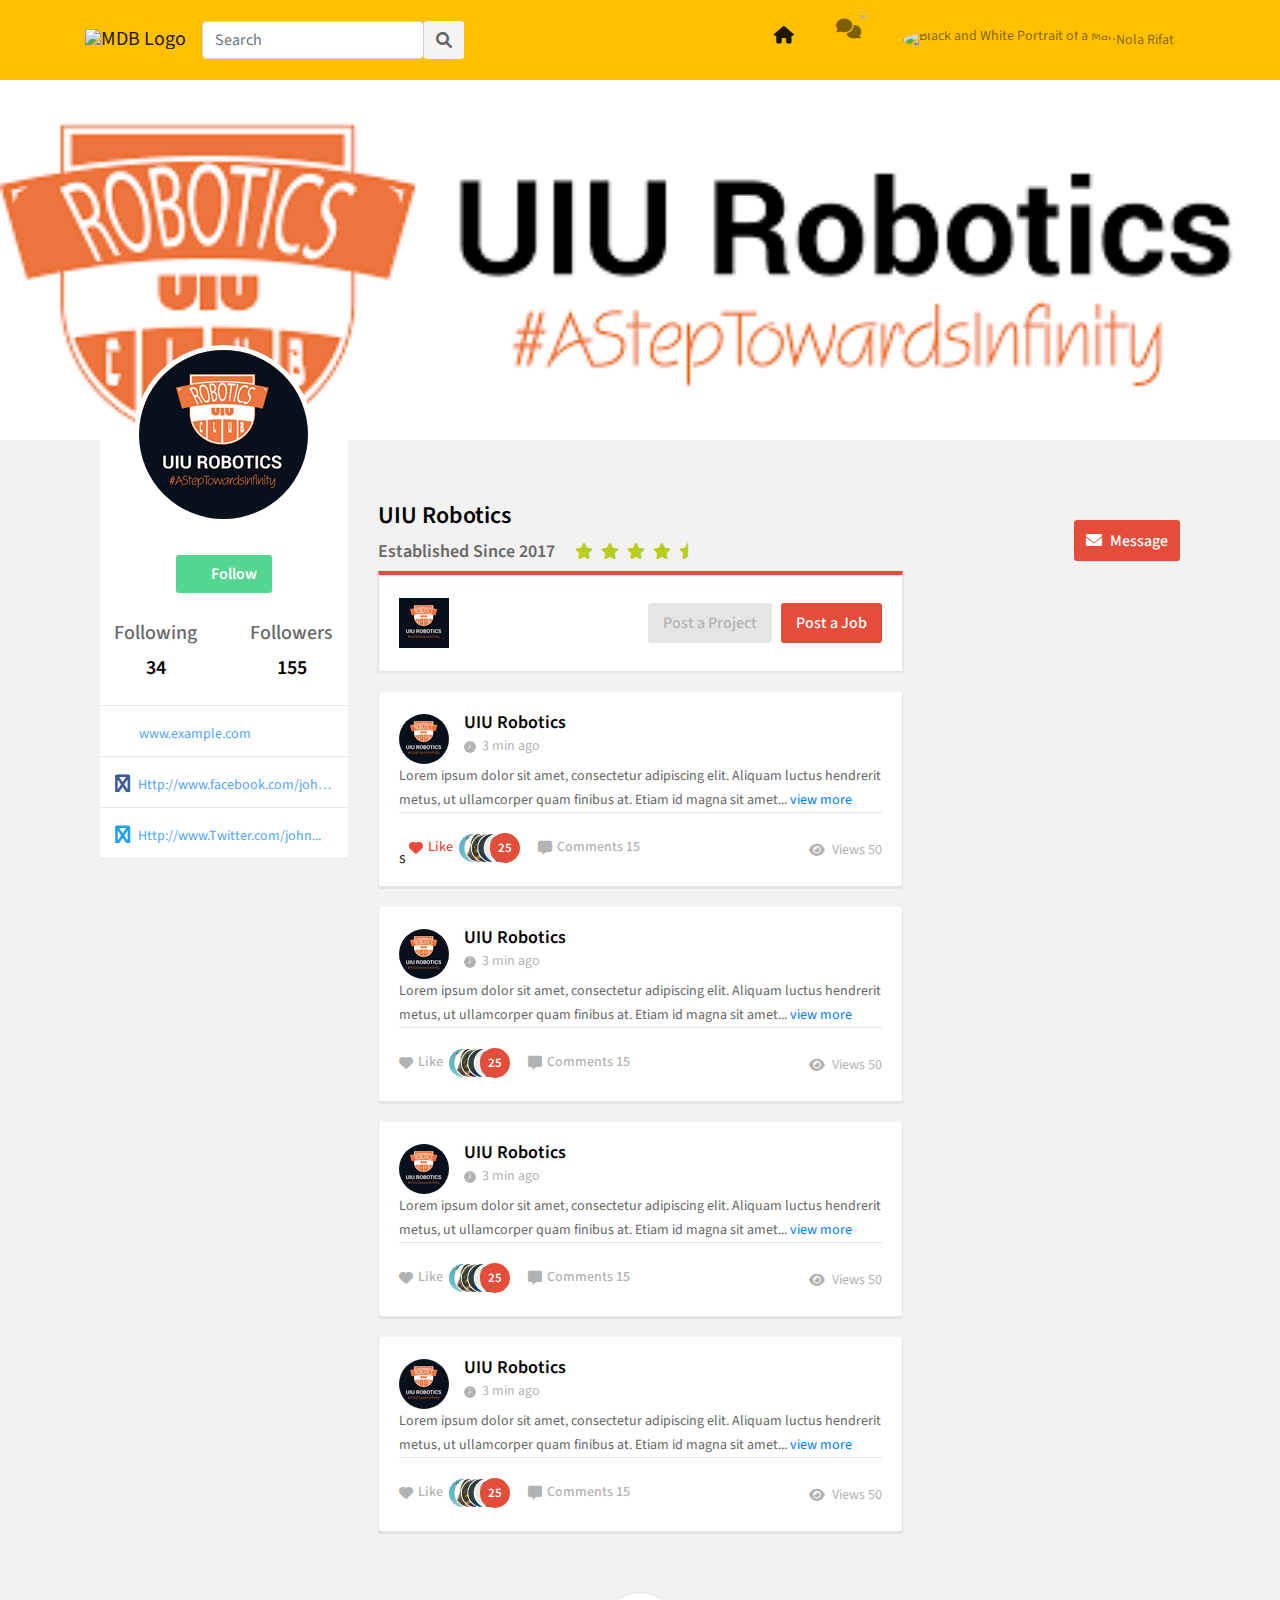
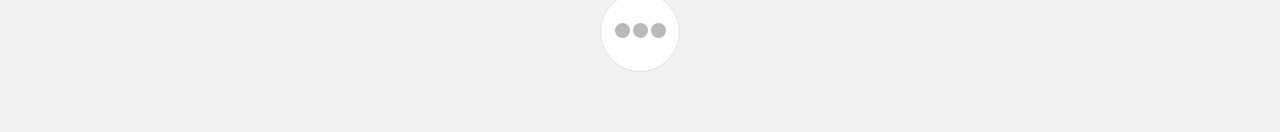
==== commit c450763b: "Club php file created" ====
--- a/ClubPg.html
+++ b/ClubPg.html
@@ -198,7 +198,7 @@
 															title="">view more</a></p>
 												</div>
 												<div class="job-status-bar">
-													<ul class="like-com">
+													<ul class="like-com">s
 														<li>
 															<a href="https://gambolthemes.net/workwise-new/company-profile.html#"
 																class="active"><i class="fas fa-heart"></i> Like</a>
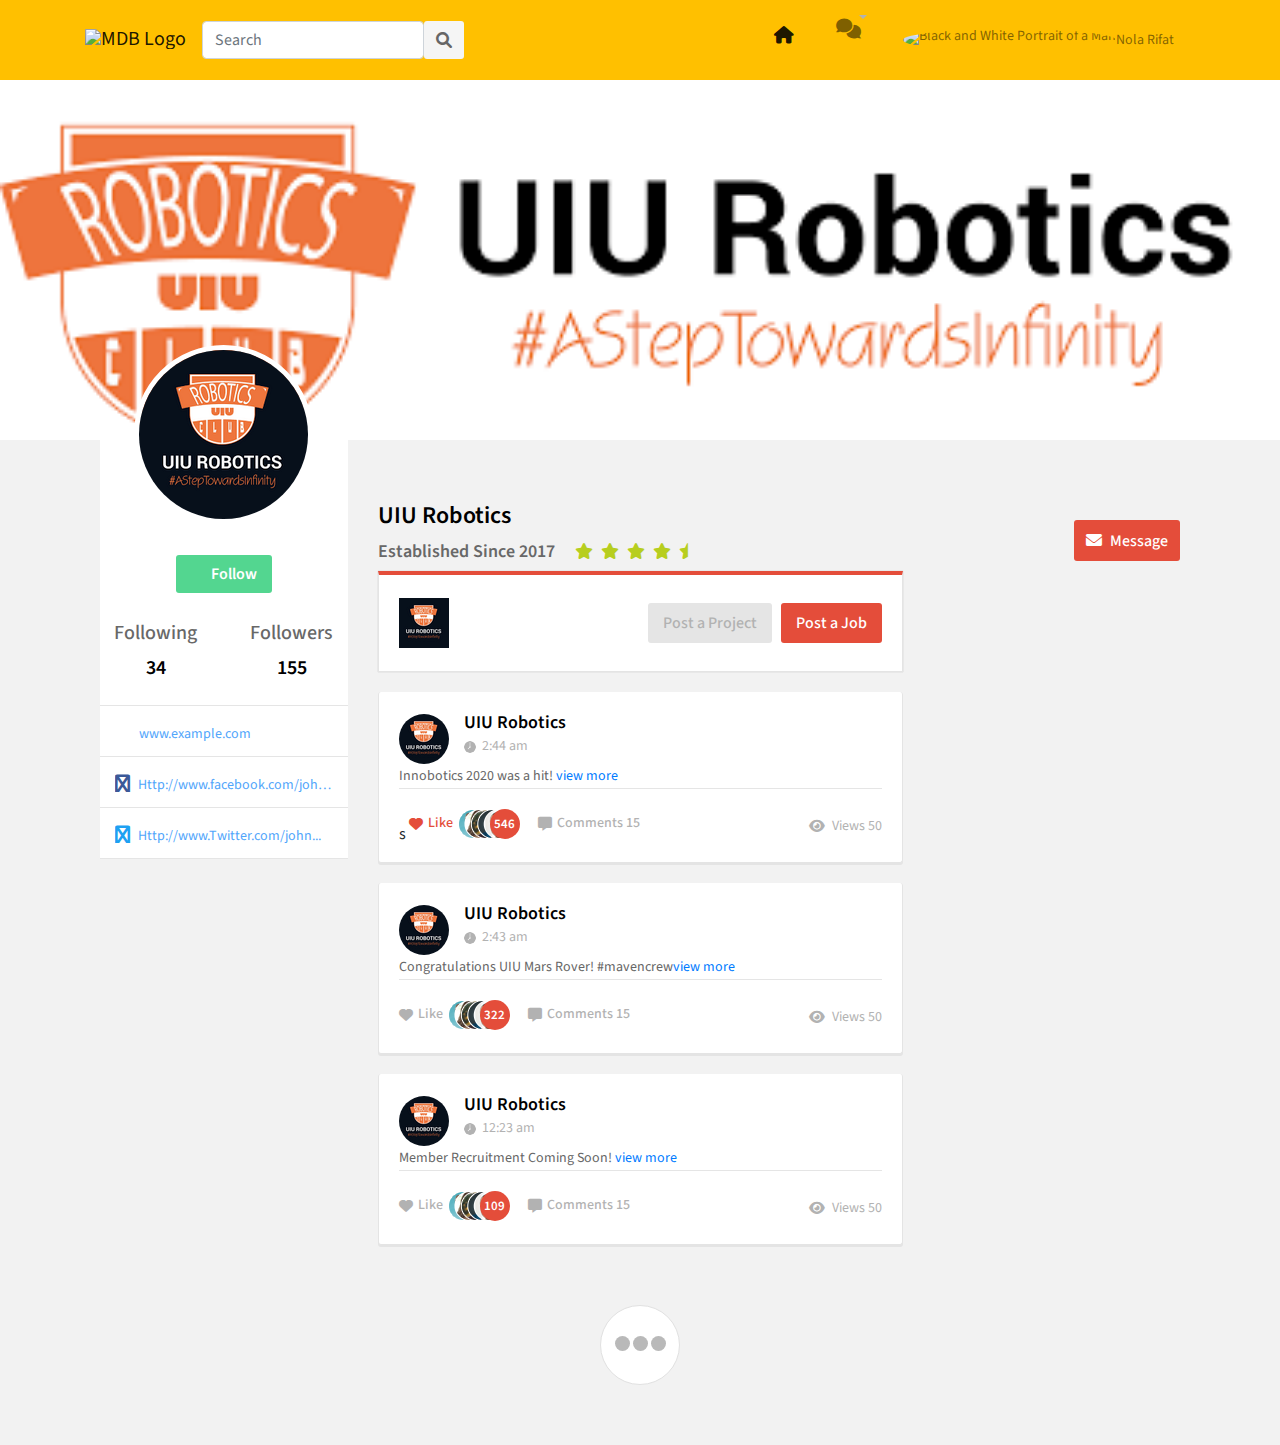
==== commit 6e11c41b: "html update" ====
--- a/ClubPg.html
+++ b/ClubPg.html
@@ -169,7 +169,7 @@
 														<div class="usy-name">
 															<h3>UIU Robotics</h3>
 															<span><img src="./image_files/clock.png"
-																	alt="">3 min ago</span>
+																	alt="">2:44 am</span>
 														</div>
 													</div>
 													<div class="ed-opts">
@@ -191,9 +191,7 @@
 													</div>
 												</div>
 												<div class="epi-sec">
-													<p>Lorem ipsum dolor sit amet, consectetur adipiscing elit. Aliquam
-														luctus hendrerit metus, ut ullamcorper quam finibus at. Etiam id
-														magna sit amet... <a
+													<p>Innobotics 2020 was a hit! <a
 															href="https://gambolthemes.net/workwise-new/company-profile.html#"
 															title="">view more</a></p>
 												</div>
@@ -204,7 +202,7 @@
 																class="active"><i class="fas fa-heart"></i> Like</a>
 															<img src="./image_files/liked-img.png"
 																alt="">
-															<span>25</span>
+															<span>546</span>
 														</li>
 														<li><a href="https://gambolthemes.net/workwise-new/company-profile.html#"
 																class="com"><i class="fas fa-comment-alt"></i> Comments
@@ -222,6 +220,113 @@
 															alt="">
 														<div class="usy-name">
 															<h3>UIU Robotics</h3>
+															<span><img src="./image_files/clock.png"
+																	alt="">2:43 am</span>
+														</div>
+													</div>
+													<div class="ed-opts">
+														<a href="https://gambolthemes.net/workwise-new/company-profile.html#"
+															title="" class="ed-opts-open"><i
+																class="la la-ellipsis-v"></i></a>
+														<ul class="ed-options">
+															<li><a href="https://gambolthemes.net/workwise-new/company-profile.html#"
+																	title="">Edit Post</a></li>
+															<li><a href="https://gambolthemes.net/workwise-new/company-profile.html#"
+																	title="">Unsaved</a></li>
+															<li><a href="https://gambolthemes.net/workwise-new/company-profile.html#"
+																	title="">Unbid</a></li>
+															<li><a href="https://gambolthemes.net/workwise-new/company-profile.html#"
+																	title="">Close</a></li>
+															<li><a href="https://gambolthemes.net/workwise-new/company-profile.html#"
+																	title="">Hide</a></li>
+														</ul>
+													</div>
+												</div>
+												<div class="epi-sec">
+													<p>Congratulations UIU Mars Rover!
+														#mavencrew<a
+															href="https://gambolthemes.net/workwise-new/company-profile.html#"
+															title="">view more</a></p>
+												</div>
+												<div class="job-status-bar">
+													<ul class="like-com">
+														<li>
+															<a
+																href="https://gambolthemes.net/workwise-new/company-profile.html#"><i
+																	class="fas fa-heart"></i> Like</a>
+															<img src="./image_files/liked-img.png"
+																alt="">
+															<span>322</span>
+														</li>
+														<li><a href="https://gambolthemes.net/workwise-new/company-profile.html#"
+																class="com"><i class="fas fa-comment-alt"></i> Comments
+																15</a></li>
+													</ul>
+													<a
+														href="https://gambolthemes.net/workwise-new/company-profile.html#"><i
+															class="fas fa-eye"></i>Views 50</a>
+												</div>
+											</div>
+											<div class="post-bar">
+												<div class="post_topbar">
+													<div class="usy-dt">
+														<img src="./image_files/rsz_11rsz_robotics-profile.png"
+															alt="">
+														<div class="usy-name">
+															<h3>UIU Robotics</h3>
+															<span><img src="./image_files/clock.png"
+																	alt="">12:23 am</span>
+														</div>
+													</div>
+													<div class="ed-opts">
+														<a href="https://gambolthemes.net/workwise-new/company-profile.html#"
+															title="" class="ed-opts-open"><i
+																class="la la-ellipsis-v"></i></a>
+														<ul class="ed-options">
+															<li><a href="https://gambolthemes.net/workwise-new/company-profile.html#"
+																	title="">Edit Post</a></li>
+															<li><a href="https://gambolthemes.net/workwise-new/company-profile.html#"
+																	title="">Unsaved</a></li>
+															<li><a href="https://gambolthemes.net/workwise-new/company-profile.html#"
+																	title="">Unbid</a></li>
+															<li><a href="https://gambolthemes.net/workwise-new/company-profile.html#"
+																	title="">Close</a></li>
+															<li><a href="https://gambolthemes.net/workwise-new/company-profile.html#"
+																	title="">Hide</a></li>
+														</ul>
+													</div>
+												</div>
+												<div class="epi-sec">
+													<p>Member Recruitment Coming Soon! <a
+															href="https://gambolthemes.net/workwise-new/company-profile.html#"
+															title="">view more</a></p>
+												</div>
+												<div class="job-status-bar">
+													<ul class="like-com">
+														<li>
+															<a
+																href="https://gambolthemes.net/workwise-new/company-profile.html#"><i
+																	class="fas fa-heart"></i> Like</a>
+															<img src="./image_files/liked-img.png"
+																alt="">
+															<span>109</span>
+														</li>
+														<li><a href="https://gambolthemes.net/workwise-new/company-profile.html#"
+																class="com"><i class="fas fa-comment-alt"></i> Comments
+																15</a></li>
+													</ul>
+													<a
+														href="https://gambolthemes.net/workwise-new/company-profile.html#"><i
+															class="fas fa-eye"></i>Views 50</a>
+												</div>
+											</div>
+											<!--<div class="post-bar">
+												<div class="post_topbar">
+													<div class="usy-dt">
+														<img src="./image_files/rsz_11rsz_robotics-profile.png"
+															alt="">
+														<div class="usy-name">
+															<h3>UIU Robotics </h3>
 															<span><img src="./image_files/clock.png"
 																	alt="">3 min ago</span>
 														</div>
@@ -269,117 +374,7 @@
 														href="https://gambolthemes.net/workwise-new/company-profile.html#"><i
 															class="fas fa-eye"></i>Views 50</a>
 												</div>
-											</div>
-											<div class="post-bar">
-												<div class="post_topbar">
-													<div class="usy-dt">
-														<img src="./image_files/rsz_11rsz_robotics-profile.png"
-															alt="">
-														<div class="usy-name">
-															<h3>UIU Robotics</h3>
-															<span><img src="./image_files/clock.png"
-																	alt="">3 min ago</span>
-														</div>
-													</div>
-													<div class="ed-opts">
-														<a href="https://gambolthemes.net/workwise-new/company-profile.html#"
-															title="" class="ed-opts-open"><i
-																class="la la-ellipsis-v"></i></a>
-														<ul class="ed-options">
-															<li><a href="https://gambolthemes.net/workwise-new/company-profile.html#"
-																	title="">Edit Post</a></li>
-															<li><a href="https://gambolthemes.net/workwise-new/company-profile.html#"
-																	title="">Unsaved</a></li>
-															<li><a href="https://gambolthemes.net/workwise-new/company-profile.html#"
-																	title="">Unbid</a></li>
-															<li><a href="https://gambolthemes.net/workwise-new/company-profile.html#"
-																	title="">Close</a></li>
-															<li><a href="https://gambolthemes.net/workwise-new/company-profile.html#"
-																	title="">Hide</a></li>
-														</ul>
-													</div>
-												</div>
-												<div class="epi-sec">
-													<p>Lorem ipsum dolor sit amet, consectetur adipiscing elit. Aliquam
-														luctus hendrerit metus, ut ullamcorper quam finibus at. Etiam id
-														magna sit amet... <a
-															href="https://gambolthemes.net/workwise-new/company-profile.html#"
-															title="">view more</a></p>
-												</div>
-												<div class="job-status-bar">
-													<ul class="like-com">
-														<li>
-															<a
-																href="https://gambolthemes.net/workwise-new/company-profile.html#"><i
-																	class="fas fa-heart"></i> Like</a>
-															<img src="./image_files/liked-img.png"
-																alt="">
-															<span>25</span>
-														</li>
-														<li><a href="https://gambolthemes.net/workwise-new/company-profile.html#"
-																class="com"><i class="fas fa-comment-alt"></i> Comments
-																15</a></li>
-													</ul>
-													<a
-														href="https://gambolthemes.net/workwise-new/company-profile.html#"><i
-															class="fas fa-eye"></i>Views 50</a>
-												</div>
-											</div>
-											<div class="post-bar">
-												<div class="post_topbar">
-													<div class="usy-dt">
-														<img src="./image_files/rsz_11rsz_robotics-profile.png"
-															alt="">
-														<div class="usy-name">
-															<h3>UIU Robotics </h3>
-															<span><img src="./image_files/clock.png"
-																	alt="">3 min ago</span>
-														</div>
-													</div>
-													<div class="ed-opts">
-														<a href="https://gambolthemes.net/workwise-new/company-profile.html#"
-															title="" class="ed-opts-open"><i
-																class="la la-ellipsis-v"></i></a>
-														<ul class="ed-options">
-															<li><a href="https://gambolthemes.net/workwise-new/company-profile.html#"
-																	title="">Edit Post</a></li>
-															<li><a href="https://gambolthemes.net/workwise-new/company-profile.html#"
-																	title="">Unsaved</a></li>
-															<li><a href="https://gambolthemes.net/workwise-new/company-profile.html#"
-																	title="">Unbid</a></li>
-															<li><a href="https://gambolthemes.net/workwise-new/company-profile.html#"
-																	title="">Close</a></li>
-															<li><a href="https://gambolthemes.net/workwise-new/company-profile.html#"
-																	title="">Hide</a></li>
-														</ul>
-													</div>
-												</div>
-												<div class="epi-sec">
-													<p>Lorem ipsum dolor sit amet, consectetur adipiscing elit. Aliquam
-														luctus hendrerit metus, ut ullamcorper quam finibus at. Etiam id
-														magna sit amet... <a
-															href="https://gambolthemes.net/workwise-new/company-profile.html#"
-															title="">view more</a></p>
-												</div>
-												<div class="job-status-bar">
-													<ul class="like-com">
-														<li>
-															<a
-																href="https://gambolthemes.net/workwise-new/company-profile.html#"><i
-																	class="fas fa-heart"></i> Like</a>
-															<img src="./image_files/liked-img.png"
-																alt="">
-															<span>25</span>
-														</li>
-														<li><a href="https://gambolthemes.net/workwise-new/company-profile.html#"
-																class="com"><i class="fas fa-comment-alt"></i> Comments
-																15</a></li>
-													</ul>
-													<a
-														href="https://gambolthemes.net/workwise-new/company-profile.html#"><i
-															class="fas fa-eye"></i>Views 50</a>
-												</div>
-											</div>
+											</div>-->
 											<div class="process-comm">
 												<div class="spinner">
 													<div class="bounce1"></div>
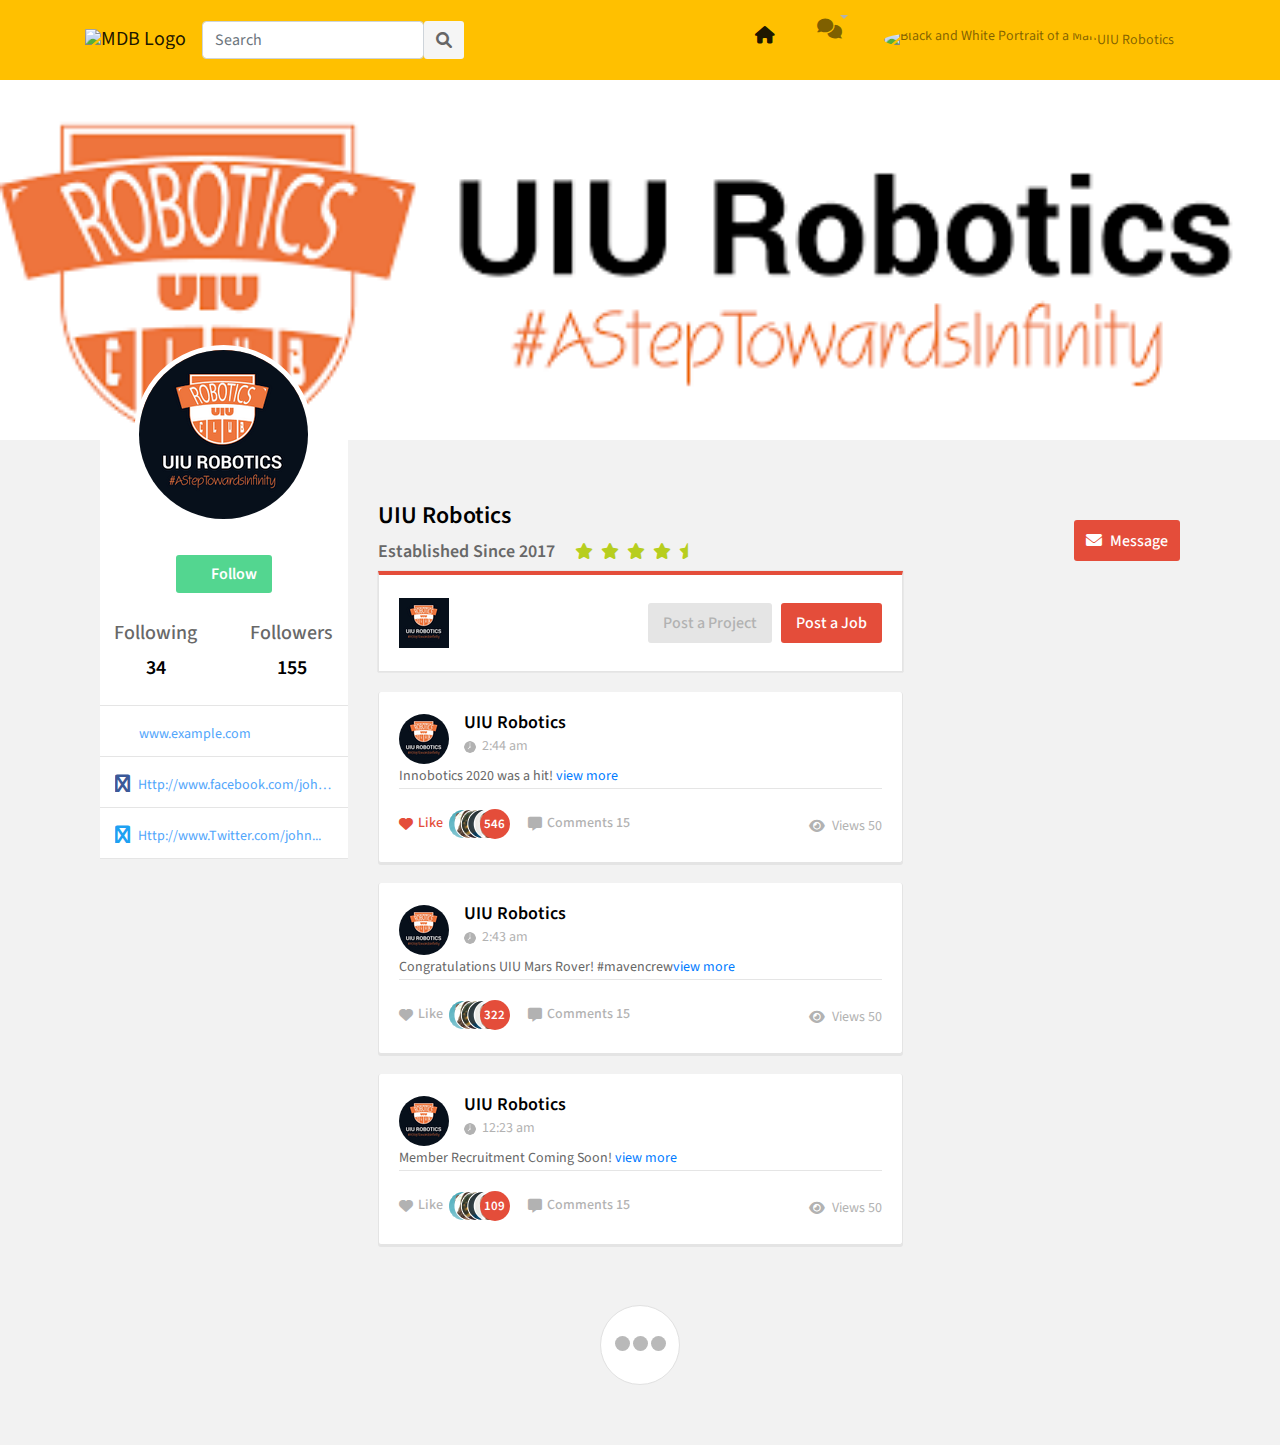
==== commit 76c306ef: "club post id" ====
--- a/ClubPg.html
+++ b/ClubPg.html
@@ -80,7 +80,7 @@
 					<a class="nav-link d-sm-flex align-items-sm-center" href="#">
 						<img src="https://mdbcdn.b-cdn.net/img/new/avatars/1.webp" class="rounded-circle" height="22"
 							alt="Black and White Portrait of a Man" loading="lazy" />
-						<strong class="d-none d-sm-block ms-1">Nola Rifat</strong>
+						<strong class="d-none d-sm-block ms-1">UIU Robotics</strong>
 					</a>
 				</li>
 				
@@ -196,7 +196,7 @@
 															title="">view more</a></p>
 												</div>
 												<div class="job-status-bar">
-													<ul class="like-com">s
+													<ul class="like-com">
 														<li>
 															<a href="https://gambolthemes.net/workwise-new/company-profile.html#"
 																class="active"><i class="fas fa-heart"></i> Like</a>
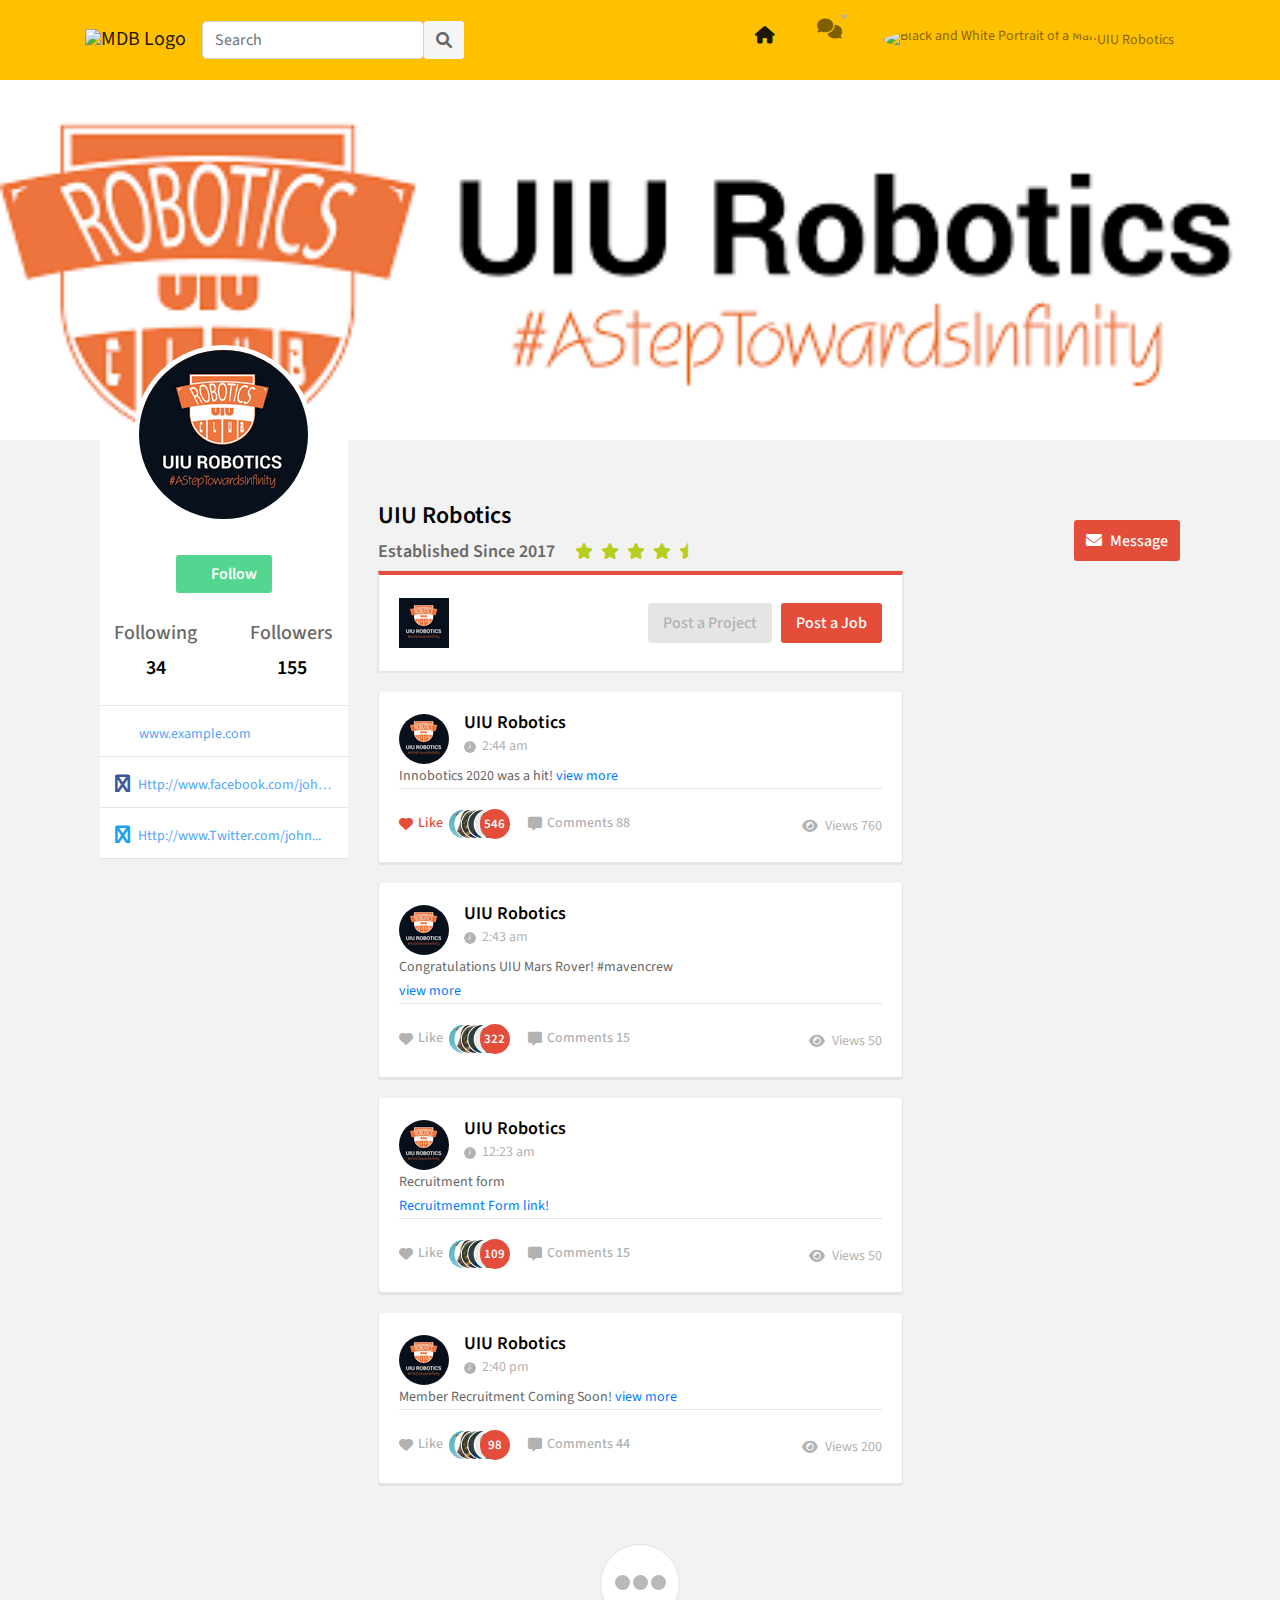
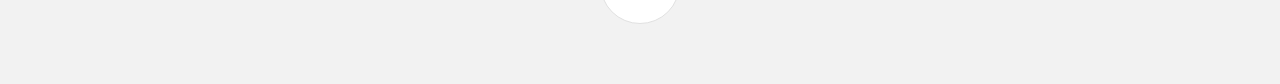
==== commit 9060591a: "Final part 1" ====
--- a/ClubPg.html
+++ b/ClubPg.html
@@ -206,11 +206,11 @@
 														</li>
 														<li><a href="https://gambolthemes.net/workwise-new/company-profile.html#"
 																class="com"><i class="fas fa-comment-alt"></i> Comments
-																15</a></li>
+																88</a></li>
 													</ul>
 													<a
 														href="https://gambolthemes.net/workwise-new/company-profile.html#"><i
-															class="fas fa-eye"></i>Views 50</a>
+															class="fas fa-eye"></i>Views 760</a>
 												</div>
 											</div>
 											<div class="post-bar">
@@ -244,7 +244,7 @@
 												</div>
 												<div class="epi-sec">
 													<p>Congratulations UIU Mars Rover!
-														#mavencrew<a
+														#mavencrew<br><a
 															href="https://gambolthemes.net/workwise-new/company-profile.html#"
 															title="">view more</a></p>
 												</div>
@@ -297,9 +297,8 @@
 													</div>
 												</div>
 												<div class="epi-sec">
-													<p>Member Recruitment Coming Soon! <a
-															href="https://gambolthemes.net/workwise-new/company-profile.html#"
-															title="">view more</a></p>
+													<p>Recruitment form<br>
+													   <a href="http://robotics.uiu.ac.bd/recruitment2022"> Recruitmemnt Form link!</a> </p>
 												</div>
 												<div class="job-status-bar">
 													<ul class="like-com">
@@ -320,7 +319,7 @@
 															class="fas fa-eye"></i>Views 50</a>
 												</div>
 											</div>
-											<!--<div class="post-bar">
+											<div class="post-bar">
 												<div class="post_topbar">
 													<div class="usy-dt">
 														<img src="./image_files/rsz_11rsz_robotics-profile.png"
@@ -328,7 +327,7 @@
 														<div class="usy-name">
 															<h3>UIU Robotics </h3>
 															<span><img src="./image_files/clock.png"
-																	alt="">3 min ago</span>
+																	alt="">2:40 pm</span>
 														</div>
 													</div>
 													<div class="ed-opts">
@@ -350,9 +349,7 @@
 													</div>
 												</div>
 												<div class="epi-sec">
-													<p>Lorem ipsum dolor sit amet, consectetur adipiscing elit. Aliquam
-														luctus hendrerit metus, ut ullamcorper quam finibus at. Etiam id
-														magna sit amet... <a
+													<p>Member Recruitment Coming Soon!  <a
 															href="https://gambolthemes.net/workwise-new/company-profile.html#"
 															title="">view more</a></p>
 												</div>
@@ -364,17 +361,17 @@
 																	class="fas fa-heart"></i> Like</a>
 															<img src="./image_files/liked-img.png"
 																alt="">
-															<span>25</span>
+															<span>98</span>
 														</li>
 														<li><a href="https://gambolthemes.net/workwise-new/company-profile.html#"
 																class="com"><i class="fas fa-comment-alt"></i> Comments
-																15</a></li>
+																44</a></li>
 													</ul>
 													<a
 														href="https://gambolthemes.net/workwise-new/company-profile.html#"><i
-															class="fas fa-eye"></i>Views 50</a>
-												</div>
-											</div>-->
+															class="fas fa-eye"></i>Views 200</a>
+												</div>
+											</div>
 											<div class="process-comm">
 												<div class="spinner">
 													<div class="bounce1"></div>
